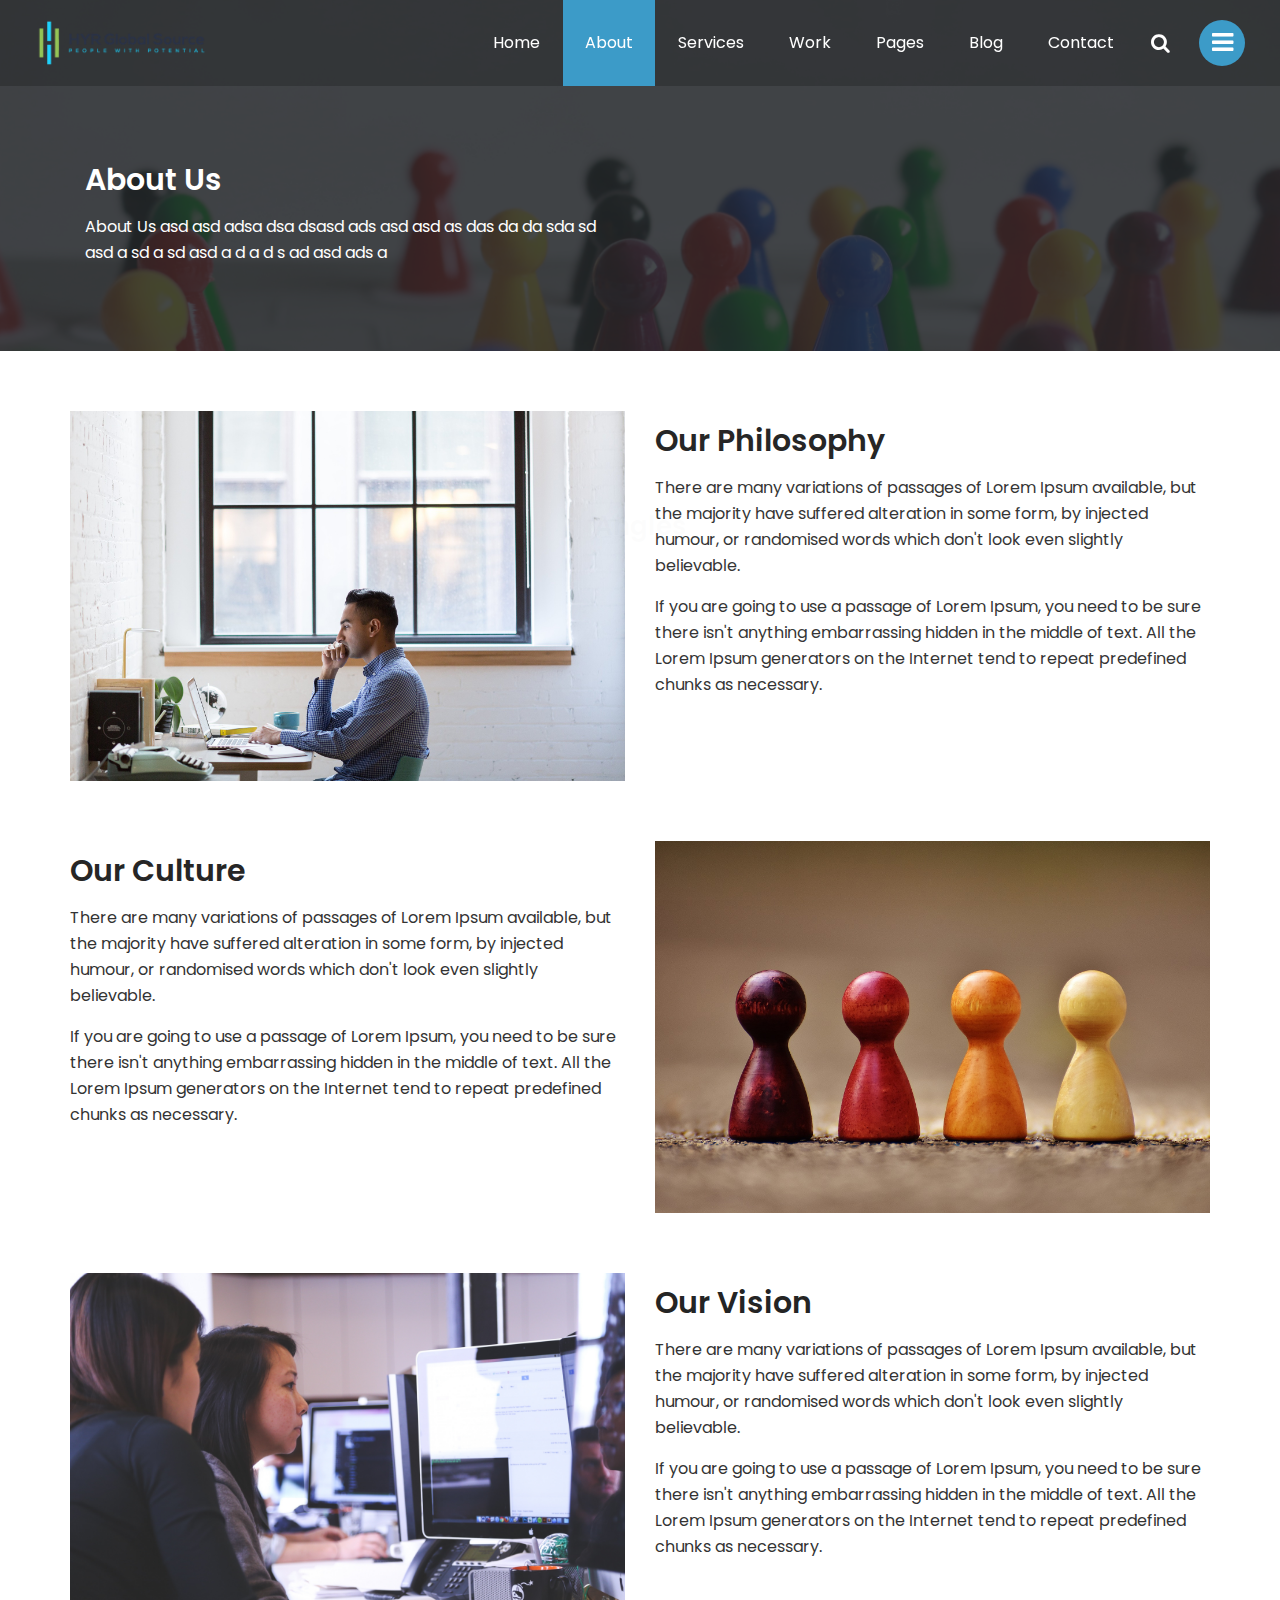
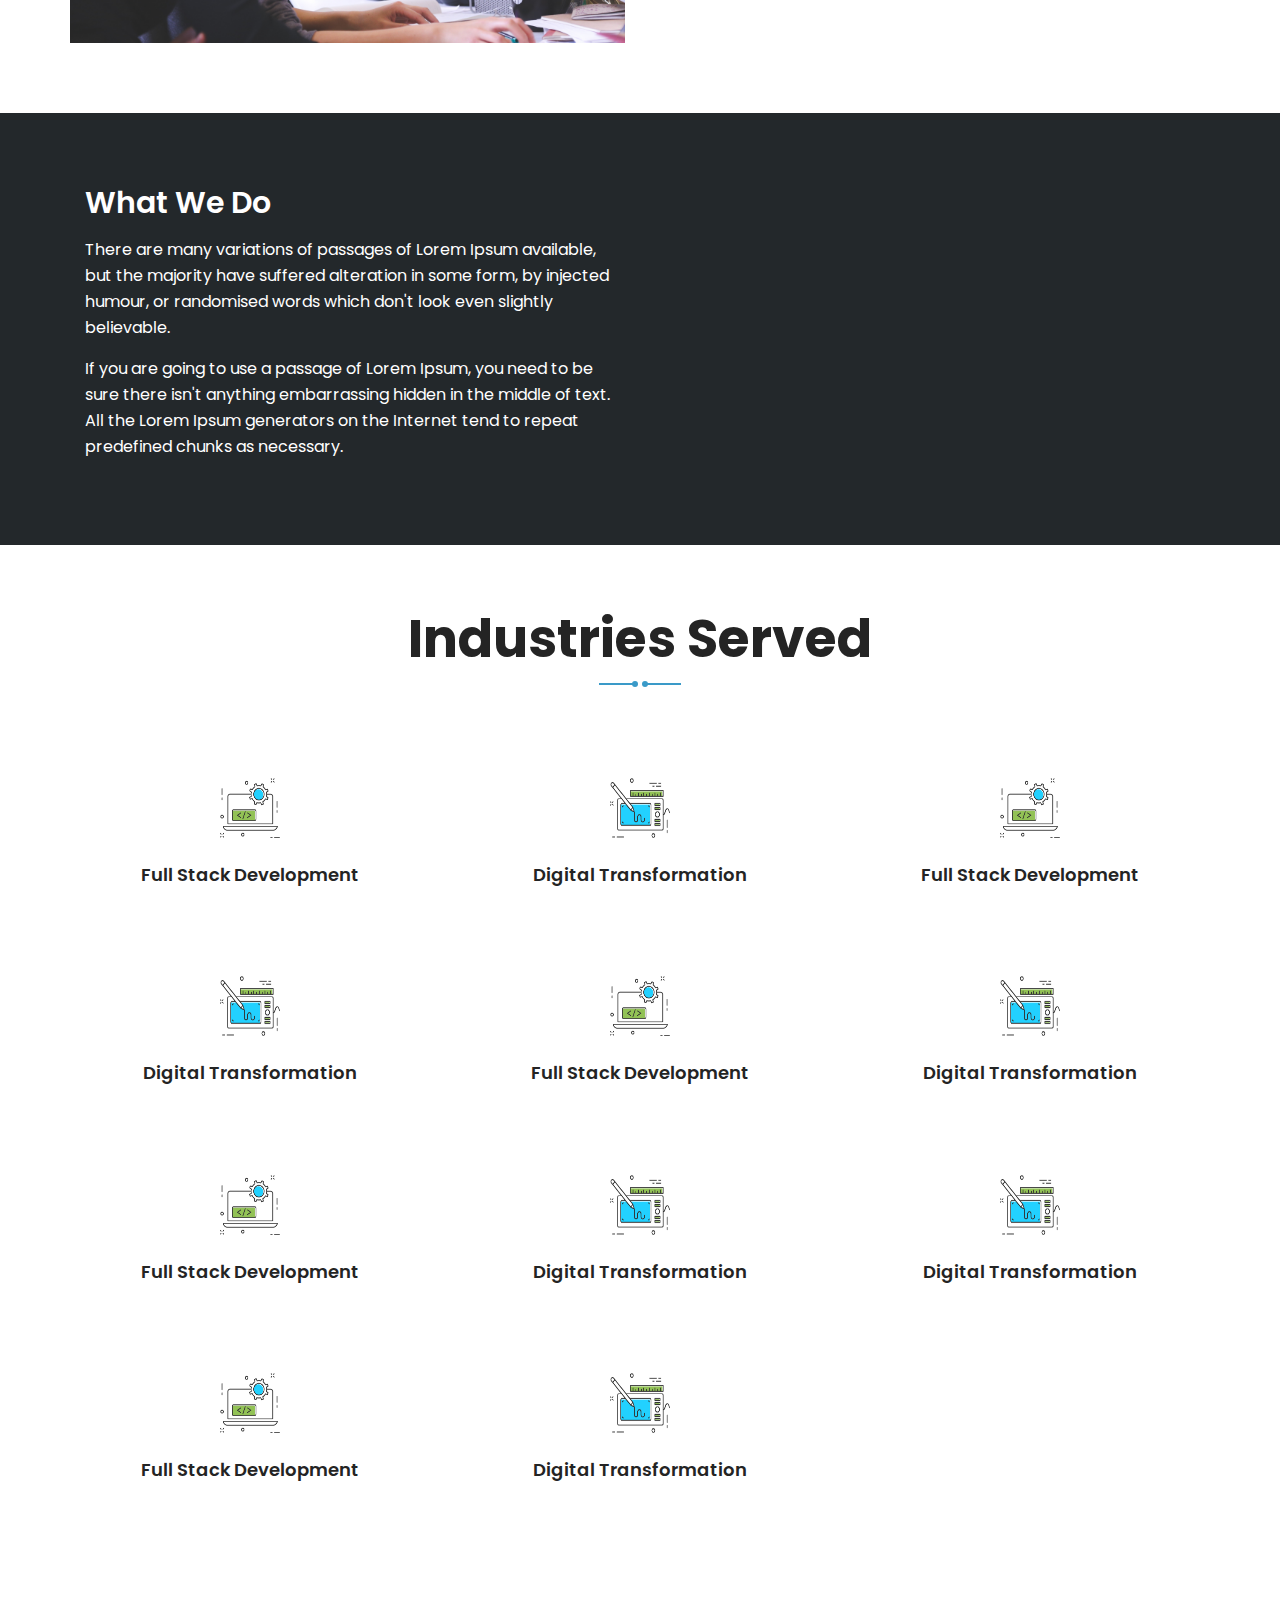
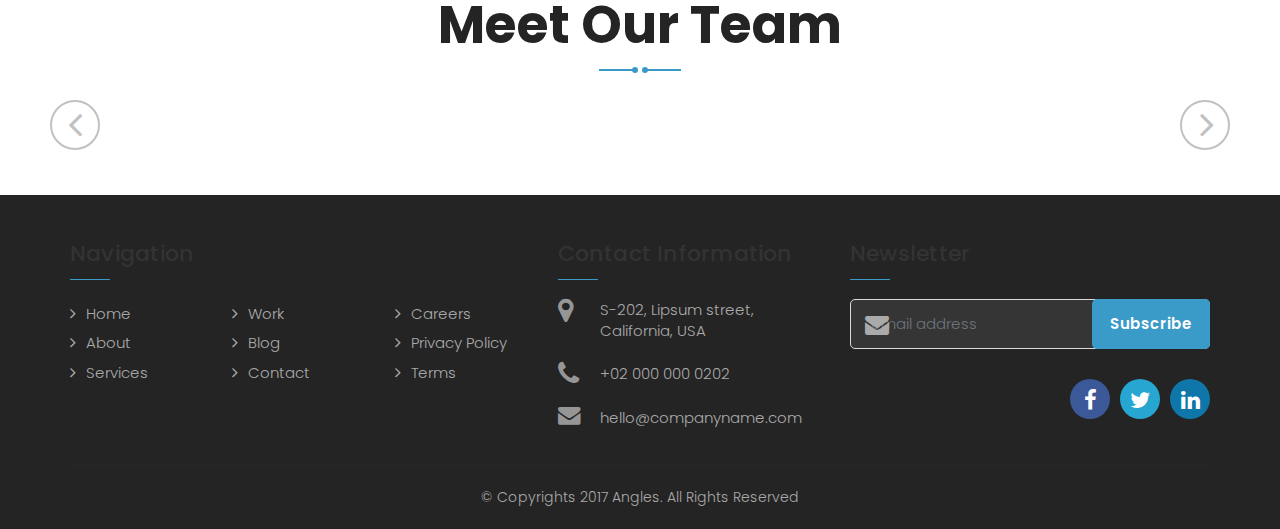
==== angles-placeholders/about.html @ 39d2c74e "Initial Commit" ====
<!DOCTYPE html>
<html lang="en">
<head>
	<title>Angles - Multipurpose One &amp; Multi Page HTML5 template - ThemeForest</title>
	<meta charset="utf-8">
    <meta http-equiv="X-UA-Compatible" content="IE=edge">
	<meta name="viewport" content="width=device-width, initial-scale=1.0">
	<meta name="description" content="">
	<meta name="author" content="">
	<link rel="shortcut icon" href="images/favicon.ico">
    <link href="https://fonts.googleapis.com/css?family=Poppins:300,400,500,600,700" rel="stylesheet">
    <!-- Google Fonts -->
    <link rel="stylesheet" type="text/css" href="css/bootstrap.css">
    <!-- Bootstrap CSS -->
    <link rel="stylesheet" type="text/css" href="css/font-awesome.css">
    <!-- Font Awesome CSS -->
    <link rel="stylesheet" type="text/css" href="css/animate.css">
    <!-- animate CSS -->
    <link rel="stylesheet" type="text/css" href="css/owl.carousel.css">
    <!--- owl carousel Slider Css-->
    <link rel="stylesheet" type="text/css" href="css/magnific-popup.css">
    <!-- Lightbox CSS-->
	<link rel="stylesheet" href="css/style.css">
    <!-- Style CSS -->
	<link rel="stylesheet" href="css/responsive.css">
    <!-- Responsive  CSS -->
	<!-- HTML5 shim and Respond.js for IE8 support of HTML5 elements and media queries -->
    <!-- WARNING: Respond.js doesn't work if you view the page via file:// -->
    <!--[if lt IE 9]>
    <script src="https://oss.maxcdn.com/html5shiv/3.7.3/html5shiv.min.js"></script>
    <script src="https://oss.maxcdn.com/respond/1.4.2/respond.min.js"></script>
    <![endif]-->
</head>
<body>
<div id="wrapper">
    <!--PRELOADER START-->
    <div class="preloader">
    	<div class="preloader-bounce">
            <div class="pl-child pl-double-bounce1"></div>
            <div class="pl-child pl-double-bounce2"></div>
        </div>
        <h3>Angles</h3>
    </div><!--/.preloader-->
	<!--PRELOADER END-->
	
	<!--HEADER START-->
	<header id="header">
    	<div class="container-fluid">
        	<div class="navbar">
				<div class="logo">
					<span><a href="index.html" id="logo"><img src="images/logoHYR.png" alt="Angles"></a></span>
				</div><!--/.logo-->
				<div class="navigation-row">
					<nav id="navigation">
						<button type="button" class="navbar-toggle" data-toggle="collapse" data-target=".navbar-collapse">
							<i class="fa fa-bars"></i>
						</button>
						<div class="nav-box navbar-collapse collapse">
							<ul class="navigation-menu nav navbar-nav navbar-right navbars">
								<li><a href="index.html">Home</a></li>
								<li class="active"><a href="about.html">About</a></li>
								<li><a href="services.html">Services</a></li>
								<li><a href="work.html">Work</a>
									<ul>
										<li><a href="work-masonry-2column.html">Portfolio 2 column <span class="label label-primary">NEW</span></a></li>
										<li><a href="work-masonry-3column.html">Portfolio 3 column <span class="label label-primary">NEW</span></a></li>
										<li><a href="work-masonry-fullwidth.html">Portfolio fullwidth <span class="label label-primary">NEW</span></a></li>
										<li><a href="project-details.html">Project Single <span class="label label-primary">NEW</span></a></li>
									</ul>
								</li>
								<li><a href="#">Pages</a>
									<ul>
										<li><a href="team.html">Team</a></li>
										<li><a href="elements.html">Elements</a></li>
										<li><a href="login.html">Login &amp; Register</a></li>
										<li><a href="404.html">404 Page 01</a></li>
										<li><a href="404-v2.html">404 Page 02 <span class="label label-primary">NEW</span></a></li>
										<li><a href="coming-soon.html">Coming Soon <span class="label label-primary">NEW</span></a></li>
										<li><a href="maintenance.html">Maintenance <span class="label label-primary">NEW</span></a></li>
									</ul>
								</li>
								<li><a href="#">Blog</a>
									<ul>
										<li><a href="blog.html">Blog single</a></li>
										<li><a href="blog-with-right-sidebar.html">Blog With Right Sidebar</a></li>
										<li><a href="blog-with-left-sidebar.html">Blog With Left Sidebar</a></li>
										<li><a href="blog-detail.html">Blog Detail</a></li>
									</ul>
								</li>
								<li><a href="#">Contact</a>
									<ul>
										<li><a href="contact-01.html">Contact 01</a></li>
										<li><a href="contact-02.html">Contact 02</a></li>
									</ul>
								</li>
							</ul><!--/.navigation-menu-->
						</div><!--/.nav-box-->
					</nav><!--/#navigation-->
					<div class="search-area">
							<a href="#" class="search-trigger"><i class="fa fa-search" aria-hidden="true"></i></a>
							<div class="search-wrapper">
								<form action="#">
									<div class="search-box">
										<input type="search" placeholder="Search Here...">
										<button type="submit" class="submit-btn"><i class="fa fa-search" aria-hidden="true"></i></button>
									</div><!--/.search-box-->
								</form>
								<a href="#" class="close-search"><i class="fa fa-times-circle" aria-hidden="true"></i></a>
							</div><!--/.search-wrapper-->
						</div><!--/.search-area-->
					<div id="sidenav" class="hidden-xs">
						<a href="#" class="side-menu-trigger"><i class="fa fa-bars" aria-hidden="true"></i></a>
						<div class="sidenav-wrapper">
							<a href="#" class="close-menu"></a>
							<ul class="nav">
								<li><a href="index.html">Home</a></li>
								<li class="active"><a href="about.html">About</a></li>
								<li><a href="services.html">Services</a></li>
								<li><a href="work.html">Work</a>
									<ul>
										<li><a href="work-masonry-2column.html">Portfolio 2 column <span class="label label-primary">NEW</span></a></li>
										<li><a href="work-masonry-3column.html">Portfolio 3 column <span class="label label-primary">NEW</span></a></li>
										<li><a href="work-masonry-fullwidth.html">Portfolio fullwidth <span class="label label-primary">NEW</span></a></li>
										<li><a href="project-details.html">Project Single <span class="label label-primary">NEW</span></a></li>
									</ul>
								</li>
								<li><a href="#">Pages</a>
									<ul>
										<li><a href="team.html">Team</a></li>
										<li><a href="elements.html">Elements</a></li>
										<li><a href="login.html">Login &amp; Register</a></li>
										<li><a href="404.html">404 Page 01</a></li>
										<li><a href="404-v2.html">404 Page 02 <span class="label label-primary">NEW</span></a></li>
										<li><a href="coming-soon.html">Coming Soon <span class="label label-primary">NEW</span></a></li>
										<li><a href="maintenance.html">Maintenance <span class="label label-primary">NEW</span></a></li>
									</ul>
								</li>
								<li><a href="#">Blog</a>
									<ul>
										<li><a href="blog.html">Blog single</a></li>
										<li><a href="blog-with-right-sidebar.html">Blog With Right Sidebar</a></li>
										<li><a href="blog-with-left-sidebar.html">Blog With Left Sidebar</a></li>
										<li><a href="blog-detail.html">Blog Detail</a></li>
									</ul>
								</li>
								<li><a href="#">Contact</a>
									<ul>
										<li><a href="contact-01.html">Contact 01</a></li>
										<li><a href="contact-02.html">Contact 02</a></li>
									</ul>
								</li>
							</ul>
							<ul class="social-links">
								<li class="fb"><a href="#" target="_blank" title="Facebook"><i class="fa fa-facebook"></i></a></li>
								<li class="tw"><a href="#" target="_blank" title="Twitter"><i class="fa fa-twitter"></i></a></li>
								<li class="yt"><a href="#" target="_blank" title="Youtube"><i class="fa fa-youtube"></i></a></li>
								<li class="in"><a href="#" target="_blank" title="Linkedin"><i class="fa fa-linkedin"></i></a></li>
							</ul>
						</div><!--/.sidenav-wrapper-->
					</div><!--/#sidenav-->
				</div><!--/.navigation-row-->
			</div><!--/.navbar-->
        </div><!--/.container-fluid-->
	</header><!--/#header-->
	<!--HEADER END-->
	
    <!--BANNER SECTION START-->
    <section class="banner-section inner-banner bg-dark">
    	<div class="slide-img" style="background-image:url(images/About.jpg)"></div>
        <div class="inner-content">
        	<div class="container">
				<div class="column col-md-6" style="text-align:left">
					<h3>About <span>Us</span></h3>
					<p>About Us asd  asd adsa dsa dsasd ads asd asd as das da da sda sd asd a sd a sd asd a d a d s ad asd ads a</p>
				<div>
            	</ul><!--/.breadcrumb-->
           </div><!--/.container-->
        </div><!--/.inner-content-->
    </section><!--/.banner-section-->
	<!--BANNER SECTION END-->
	
    <section id="main">
    	<div class="about-inforow section">
        	<div class="container">
                <div class="row" style="padding-bottom:60px">
                	<div class="column col-md-6">
                    	<figure>
                        	<img src="images/About4.jpg" alt="">
                        </figure><!--/.img-slider-->
                    </div><!--/.col-->
                    <div class="column col-md-6 pt-10">
						<h3>Our Philosophy</h3>
						<p>There are many variations of passages of Lorem Ipsum available, but the majority have suffered alteration in some form, by injected humour, or randomised words which don't look even slightly believable.</p>
						<p>If you are going to use a passage of Lorem Ipsum, you need to be sure there isn't anything embarrassing hidden in the middle of text. All the Lorem Ipsum generators on the Internet tend to repeat predefined chunks as necessary.</p>
					  </div><!--/.col-->
                </div><!--/.row-->
                <div class="row" style="padding-bottom:60px">
                    <div class="column col-md-6 pt-10">
                        <h3>Our Culture</h3>
                        <p>There are many variations of passages of Lorem Ipsum available, but the majority have suffered alteration in some form, by injected humour, or randomised words which don't look even slightly believable.</p>
                        <p>If you are going to use a passage of Lorem Ipsum, you need to be sure there isn't anything embarrassing hidden in the middle of text. All the Lorem Ipsum generators on the Internet tend to repeat predefined chunks as necessary.</p>
                  </div><!--/.col-->
                    <div class="column col-md-6">
						<figure>
							<img src="images/about3.jpg" alt="">
						</figure><!--/.img-slider-->
                    </div><!--/.col-->
				</div><!--/.row-->
				<div class="row">
					<div class="column col-md-6">
						<figure>
							<img src="images/about2.jpg" alt="">
						</figure><!--/.img-slider-->
					</div><!--/.col-->
					<div class="column col-md-6 pt-10">
						<h3>Our Vision</h3>
						<p>There are many variations of passages of Lorem Ipsum available, but the majority have suffered alteration in some form, by injected humour, or randomised words which don't look even slightly believable.</p>
						<p>If you are going to use a passage of Lorem Ipsum, you need to be sure there isn't anything embarrassing hidden in the middle of text. All the Lorem Ipsum generators on the Internet tend to repeat predefined chunks as necessary.</p>
						</div><!--/.col-->
				</div><!--/.row-->
           	</div><!--/.container-->
        </div><!--/.about-inforow-->
        <!--COUNTERS START-->
		<!--COUNTERS END-->

		<!--BANNER SECTION START-->
		<section class="banner-section inner-banner bg-dark">
			<div id="counters-section" class="slide-img" style="background-image:url(images/Aboutus2.jpg)"></div>
			<div class="inner-content" style="padding-top: 70px">
				<div class="container">
					<div class="column col-md-6" style="text-align:left">
						<h3>What We Do</h3>
						<p>There are many variations of passages of Lorem Ipsum available, but the majority have suffered alteration in some form, by injected humour, or randomised words which don't look even slightly believable.</p>
						<p>If you are going to use a passage of Lorem Ipsum, you need to be sure there isn't anything embarrassing hidden in the middle of text. All the Lorem Ipsum generators on the Internet tend to repeat predefined chunks as necessary.</p>
					<div>
					</ul><!--/.breadcrumb-->
				</div><!--/.container-->
			</div><!--/.inner-content-->
		</section><!--/.banner-section-->
		<!--BANNER SECTION END-->

		<!-- Industries Served Start -->
		<div id="team-section" class="industries-served-section">
			<div class="container text-center">
				<div class="row">
					<div class="column col-lg-8 offset-lg-2 title-col">
						<h2 class="section-title">Industries Served<span></span></h2>
					</div><!--/.col-->
				</div><!--/.row-->
				<div class="row">
					<div class="column col-md-6 col-lg-4">
						<div class="industries-served-col">
							<img src="images/FullStackDevelopment@2x.png" alt="Full Stack Development" height="60" width="60" style="margin-bottom:25px;">
							<h6>Full Stack Development</h6>
						</div><!--/.service-col-->
					</div><!--/.col-->
					<div class="column col-md-6 col-lg-4">
						<div class="industries-served-col" style="border: 0px">
							<img src="images/DigitalTransformation@2x.png" alt="Full Stack Development" height="60" width="60" style="margin-bottom:25px;">
							<h6>Digital Transformation</h6>
						</div><!--/.service-col-->
					</div><!--/.col-->
					<div class="column col-md-6 col-lg-4">
						<div class="industries-served-col" style="border: 0px">
							<img src="images/FullStackDevelopment@2x.png" alt="Full Stack Development" height="60" width="60" style="margin-bottom:25px;">
							<h6>Full Stack Development</h6>
						</div><!--/.service-col-->
					</div><!--/.col-->
					<div class="column col-md-6 col-lg-4">
						<div class="industries-served-col" style="border: 0px">
							<img src="images/DigitalTransformation@2x.png" alt="Full Stack Development" height="60" width="60" style="margin-bottom:25px;">
							<h6>Digital Transformation</h6>
						</div><!--/.service-col-->
					</div><!--/.col-->
					<div class="column col-md-6 col-lg-4">
						<div class="industries-served-col" style="border: 0px">
							<img src="images/FullStackDevelopment@2x.png" alt="Full Stack Development" height="60" width="60" style="margin-bottom:25px;">
							<h6>Full Stack Development</h6>
						</div><!--/.service-col-->
					</div><!--/.col-->
					<div class="column col-md-6 col-lg-4">
						<div class="industries-served-col" style="border: 0px">
							<img src="images/DigitalTransformation@2x.png" alt="Full Stack Development" height="60" width="60" style="margin-bottom:25px;">
							<h6>Digital Transformation</h6>
						</div><!--/.service-col-->
					</div><!--/.col-->
					<div class="column col-md-6 col-lg-4">
						<div class="industries-served-col" style="border: 0px">
							<img src="images/FullStackDevelopment@2x.png" alt="Full Stack Development" height="60" width="60" style="margin-bottom:25px;">
							<h6>Full Stack Development</h6>
						</div><!--/.service-col-->
					</div><!--/.col-->
					<div class="column col-md-6 col-lg-4">
						<div class="industries-served-col" style="border: 0px">
							<img src="images/DigitalTransformation@2x.png" alt="Full Stack Development" height="60" width="60" style="margin-bottom:25px;">
							<h6>Digital Transformation</h6>
						</div><!--/.service-col-->
					</div><!--/.col-->
					<div class="column col-md-6 col-lg-4">	
						<div class="industries-served-col" style="border: 0px">
							<img src="images/DigitalTransformation@2x.png" alt="Full Stack Development" height="60" width="60" style="margin-bottom:25px;">
							<h6>Digital Transformation</h6>
						</div><!--/.service-col-->
					</div><!--/.col-->
					<div class="column col-md-6 col-lg-4">
						<div class="industries-served-col" style="border: 0px">
							<img src="images/FullStackDevelopment@2x.png" alt="Full Stack Development" height="60" width="60" style="margin-bottom:25px;">
							<h6>Full Stack Development</h6>
						</div><!--/.service-col-->
					</div><!--/.col-->
					<div class="column col-md-6 col-lg-4">
						<div class="industries-served-col" style="border: 0px">
							<img src="images/DigitalTransformation@2x.png" alt="Full Stack Development" height="60" width="60" style="margin-bottom:25px;">
							<h6>Digital Transformation</h6>
						</div><!--/.service-col-->
					</div><!--/.col-->
				</div><!--/.row-->
			</div>
		</div>
		<!-- Industries Served End -->
		
        <!--MEET OUR TEAM START-->
        <div id="team-section" class="section">
        	<div class="container text-center">
            	<div class="row">
            		<div class="column col-lg-8 offset-lg-2 title-col">
              			<h2 class="section-title">Meet Our Team<span></span></h2>
					</div><!--/.col-->
				</div><!--/.row-->
                <div class="team-row text-white">
                	<div class="team-slider has-nav owl-carousel">
                    	<div class="item">
                        	<div class="team-box">
                            	<figure><img src="http://via.placeholder.com/370x450" alt=""></figure>
                                <div class="team-overlay">
                                	<div class="team-details">
                                    	<div class="team-header">
											<h4>Betty Rawlings</h4>
                                        	<span class="designation">Creative Head</span><!--/.designation-->
										</div><!--/.team-header-->
                                        <p>Sed ut perspiciatis unde omnis iste natus error sit voluptatem accusantium doloremque laudantium, totam rem aperiam.</p>
                                        <ul class="team-social-links">
                                            <li><a href="#" target="_blank" title="Facebook"><i class="fa fa-facebook"></i></a></li>
                                            <li><a href="#" target="_blank" title="Twitter"><i class="fa fa-twitter"></i></a></li>
                                            <li><a href="#" target="_blank" title="Youtube"><i class="fa fa-youtube"></i></a></li>
                                            <li><a href="#" target="_blank" title="Linkedin"><i class="fa fa-linkedin"></i></a></li>
                                        </ul><!--/.social-links-->
                                    </div><!--/.team-details-->
                                </div><!--/.team-overlay-->
                            </div><!--/.team-box-->
                        </div><!--/.item-->
                        <div class="item">
                        	<div class="team-box">
                            	<figure><img src="http://via.placeholder.com/370x450" alt=""></figure>
                                <div class="team-overlay">
                                	<div class="team-details">
										<div class="team-header">
                                    		<h4>Andy Finch</h4>
                                        	<span class="designation">Creative Head</span><!--/.designation-->
										</div><!--/.team-header-->
                                        <div class="overlay-content">
											<p>Sed ut perspiciatis unde omnis iste natus error sit voluptatem accusantium doloremque laudantium, totam rem aperiam.</p>
                                        	<ul class="team-social-links">
                                            <li><a href="#" target="_blank" title="Facebook"><i class="fa fa-facebook"></i></a></li>
                                            <li><a href="#" target="_blank" title="Twitter"><i class="fa fa-twitter"></i></a></li>
                                            <li><a href="#" target="_blank" title="Youtube"><i class="fa fa-youtube"></i></a></li>
                                            <li><a href="#" target="_blank" title="Linkedin"><i class="fa fa-linkedin"></i></a></li>
                                        </ul><!--/.social-links-->
										</div><!--/.overlay-content-->
                                    </div><!--/.team-details-->
                                </div><!--/.team-overlay-->
                            </div><!--/.team-box-->
                        </div><!--/.item-->
                        <div class="item">
                        	<div class="team-box">
                            	<figure><img src="http://via.placeholder.com/370x450" alt=""></figure>
                                <div class="team-overlay">
                                	<div class="team-details">
										<div class="team-header">
											<h4>Glenn Mexwell</h4>
											<span class="designation">Creative Head</span><!--/.designation-->
										</div><!--/.team-header-->
                                       <div class="overlay-content">
									   		<p>Sed ut perspiciatis unde omnis iste natus error sit voluptatem accusantium doloremque laudantium, totam rem aperiam.</p>
                                        	<ul class="team-social-links">
                                            <li><a href="#" target="_blank" title="Facebook"><i class="fa fa-facebook"></i></a></li>
                                            <li><a href="#" target="_blank" title="Twitter"><i class="fa fa-twitter"></i></a></li>
                                            <li><a href="#" target="_blank" title="Youtube"><i class="fa fa-youtube"></i></a></li>
                                            <li><a href="#" target="_blank" title="Linkedin"><i class="fa fa-linkedin"></i></a></li>
                                        </ul><!--/.social-links-->
										</div><!--/.overlay-content-->
                                    </div><!--/.team-details-->
                                </div><!--/.team-overlay-->
                            </div><!--/.team-box-->
                        </div><!--/.item-->
						<div class="item">
                        	<div class="team-box">
                            	<figure><img src="http://via.placeholder.com/370x450" alt=""></figure>
                                <div class="team-overlay">
                                	<div class="team-details">
                                    	<div class="team-header">
											<h4>Betty Rawlings</h4>
                                        	<span class="designation">Creative Head</span><!--/.designation-->
										</div><!--/.team-header-->
                                        <p>Sed ut perspiciatis unde omnis iste natus error sit voluptatem accusantium doloremque laudantium, totam rem aperiam.</p>
                                        <ul class="team-social-links">
                                            <li><a href="#" target="_blank" title="Facebook"><i class="fa fa-facebook"></i></a></li>
                                            <li><a href="#" target="_blank" title="Twitter"><i class="fa fa-twitter"></i></a></li>
                                            <li><a href="#" target="_blank" title="Youtube"><i class="fa fa-youtube"></i></a></li>
                                            <li><a href="#" target="_blank" title="Linkedin"><i class="fa fa-linkedin"></i></a></li>
                                        </ul><!--/.social-links-->
                                    </div><!--/.team-details-->
                                </div><!--/.team-overlay-->
                            </div><!--/.team-box-->
                        </div><!--/.item-->
						<div class="item">
                        	<div class="team-box">
                            	<figure><img src="http://via.placeholder.com/370x450" alt=""></figure>
                                <div class="team-overlay">
                                	<div class="team-details">
										<div class="team-header">
                                    		<h4>Andy Finch</h4>
                                        	<span class="designation">Creative Head</span><!--/.designation-->
										</div><!--/.team-header-->
                                        <div class="overlay-content">
											<p>Sed ut perspiciatis unde omnis iste natus error sit voluptatem accusantium doloremque laudantium, totam rem aperiam.</p>
                                        	<ul class="team-social-links">
                                            <li><a href="#" target="_blank" title="Facebook"><i class="fa fa-facebook"></i></a></li>
                                            <li><a href="#" target="_blank" title="Twitter"><i class="fa fa-twitter"></i></a></li>
                                            <li><a href="#" target="_blank" title="Youtube"><i class="fa fa-youtube"></i></a></li>
                                            <li><a href="#" target="_blank" title="Linkedin"><i class="fa fa-linkedin"></i></a></li>
                                        </ul><!--/.social-links-->
										</div><!--/.overlay-content-->
                                    </div><!--/.team-details-->
                                </div><!--/.team-overlay-->
                            </div><!--/.team-box-->
                        </div><!--/.item-->
                        <div class="item">
                        	<div class="team-box">
                            	<figure><img src="http://via.placeholder.com/370x450" alt=""></figure>
                                <div class="team-overlay">
                                	<div class="team-details">
                                    	<div class="team-header">
											<h4>Betty Rawlings</h4>
                                        	<span class="designation">Creative Head</span><!--/.designation-->
										</div><!--/.team-header-->
                                        <p>Sed ut perspiciatis unde omnis iste natus error sit voluptatem accusantium doloremque laudantium, totam rem aperiam.</p>
                                        <ul class="team-social-links">
                                            <li><a href="#" target="_blank" title="Facebook"><i class="fa fa-facebook"></i></a></li>
                                            <li><a href="#" target="_blank" title="Twitter"><i class="fa fa-twitter"></i></a></li>
                                            <li><a href="#" target="_blank" title="Youtube"><i class="fa fa-youtube"></i></a></li>
                                            <li><a href="#" target="_blank" title="Linkedin"><i class="fa fa-linkedin"></i></a></li>
                                        </ul><!--/.social-links-->
                                    </div><!--/.team-details-->
                                </div><!--/.team-overlay-->
                            </div><!--/.team-box-->
                        </div><!--/.item-->
                    </div><!--/.team-slider-->
                </div><!--/.team-row-->
            </div><!--/.container-->
        </div><!--/#team-section-->
		<!--MEET OUR TEAM END-->
		
    </section><!--/#main -->
	
    <!--FOOTER START-->
    <footer id="footer">
    	<div class="container">
        	<div class="row footer-cols">
            	<div class="column col-md-6 col-lg-5">
                	<div class="widget">
                    	<h4 class="hr-primary">Navigation</h4>
                        <div class="row">
                        	<div class="column col-md-4 col-lg-4">
                            	<ul class="nav-list">
                                	<li><a href="#">Home</a></li>
                                    <li><a href="about.html">About</a></li>
                                    <li><a href="services.html">Services</a></li>
                                </ul><!--/.nav-list-->
                            </div><!--/.col-->
                            <div class="column col-md-4 col-lg-4">
                            	<ul class="nav-list">
									<li><a href="#">Work</a></li>
									<li><a href="blog.html">Blog</a></li>
									<li><a href="contact.html">Contact</a></li>
                                </ul><!--/.nav-list-->
							</div><!--/.col-->
							<div class="column col-md-4 col-lg-4">
								<ul class="nav-list">
									<li><a href="careers.html">Careers</a></li>
									<li><a href="#">Privacy Policy</a></li>
									<li><a href="#">Terms</a></li>
								</ul><!--/.nav-list-->
							</div><!--/.col-->
                        </div><!--/.row-->
                    </div><!--/.widget-->
                </div><!--/.col-->
                <div class="column col-md-6 col-lg-3">
                	<div class="widget">
                    	<h4 class="hr-primary">Contact Information</h4>
                        <div class="address-col getintouch">
                        	<i class="fa fa-map-marker" aria-hidden="true"></i>
                        	<address>S-202, Lipsum street, <br>California, USA</address>
                        </div><!--/.getintouch-->
                        <div class="phone-col getintouch">
                        	<i class="fa fa-phone" aria-hidden="true"></i>
                        	<span>+02 000 000 0202</span>
                        </div><!--/.getintouch-->
                        <div class="email-col getintouch">
                        	<i class="fa fa-envelope" aria-hidden="true"></i>
                        	<span><a href="#">hello@companyname.com</a></span>
                        </div><!--/.getintouch-->
                    </div><!--/.widget-->
                </div><!--/.col-->
                <div class="column col-md-6 col-lg-4">
                	<div class="widget">
                    	<h4 class="hr-primary">Newsletter</h4>
                        <div class="footer-newsletter">
                        	<i class="fa fa-envelope" aria-hidden="true"></i>
                        	<form action="#">
                            	<div class="newsletter-subscribe">
                                    <input class="form-control" required placeholder="email address" type="email">
                                    <button type="submit" class="btn" id="btn-subscribe">Subscribe</button>
                                </div><!--/.newsletter-subscribe-->
                            </form>
                        </div><!--/.footer-newsletter-->
                        <div class="social-block" style="float: right">
                       		<ul class="social-links">
                                <li class="fb"><a href="#" target="_blank" title="Facebook"><i class="fa fa-facebook"></i></a></li>
                                <li class="tw"><a href="#" target="_blank" title="Twitter"><i class="fa fa-twitter"></i></a></li>
                                <li class="in"><a href="#" target="_blank" title="Linkedin"><i class="fa fa-linkedin"></i></a></li>
                            </ul><!--/.social-links-->
                       	</div><!--/.social-block-->
                    </div><!--/.widget-->
                </div><!--/.col-->
            </div><!--/.row-->
            <div class="copyright">
            	&copy; Copyrights 2017 Angles. All Rights Reserved
            </div><!--/.copyright-->
        </div><!--/.container-->
    </footer><!--#/footer-->
	<!--FOOTER END-->
    <a class="back-top" href="#"><i class="fa fa-angle-up" aria-hidden="true"></i></a>
</div><!--/#wrapper-->
<script src="js/jquery.js"></script>
<!-- Latest jQuery Library File -->
<script src="js/bootstrap.min.js"></script>
<!-- Latest Bootstrap -->
<script src="js/modernizr.min.js"></script>
<!-- modernizer JS -->
<script src="js/owl.carousel.min.js"></script>
<!-- owl-carousel min js  -->
<script src="js/waypoints.min.js"></script>
<!-- waypoints min js  -->
<script src="js/jquery.counterup.min.js"></script>
<!-- counterup min js  -->
<script src="js/jquery.magnific-popup.min.js"></script>
<!-- Lightbox min js  -->
<script type="text/javascript" src="https://maps.googleapis.com/maps/api/js?key=AIzaSyBBa3aT1jUwGTdBor4Pw2mC-9MFockcYx4"></script>
<script src="js/load-maps.js"></script>
<script src="js/form.js"></script>
<script src="js/general-scripts.js"></script>
<!-- Main Script -->
</body>
</html>
---- angles-placeholders/css/style.css ----
/*
Author       : LitmusThemes
Template Name: Angles - Multipurpose One & Multi Page HTML5 template - ThemeForest
Version      : 1.1
*/

/*=============================================================
CSS SITEMAP >>>>

    01. GENERAL CSS
	02. PRELOADER CSS
    03. GENERAL CSS
	04. COMMON PAGES CSS
	05. MAIN NAVIGATION CSS
	06. HOMEPAGE MAIN SLIDER CSS
	07. WHO WE ARE SECTION CSS
	08. WHY CHOOSE US SECTION CSS
	09. WHAT WE DO SECTION CSS
	10. COUNTER SECTION CSS
	11. LATEST PROJECTS SECTION CSS
	12. TEAM SECTION CSS
	13. TESTIMONIALS SECTION CSS
	14. BLOG SECTION CSS
	15. OUR PARTNERS SECTION CSS
	16. CONTACT SECTION CSS
	17. FOOTER SECTION CSS
	18. TEAM PAGE CSS
	19. WORK PAGE CSS
	20. CONTACT PAGE CSS
	21. BLOG PAGE CSS
	22. BLOG DETAIL PAGE CSS
	23. ABOUT PAGE CSS
	24. PRICING CSS
	25. 404 PAGE
	26. LOGIN AND REGISTER PAGE
	27. ELEMENTS
	
	==========================
	Version      : 1.1 ( new pages )
	==========================
	28. PORTFOLIO PAGES
	29. COMING SOON
	30. MAINTENANCE

==================================================*/


/*==============================================
01. GENERAL CSS
================================================*/

html, 
body {
	-webkit-font-smoothing: antialiased;
	-moz-font-smoothing: antialiased;
	-ms-font-smoothing: antialiased;
	font-smoothing: antialiased;
	-webkit-text-size-adjust: 100%;
}
body {
	font: 16px/1.625 'Poppins', Arial, Helvetica, sans-serif;
	/* color: #737373; */
	color: #333333;
	font-weight: 400;
}
img {
	vertical-align: top;
	border: 0;
	max-width: 100%;
}
a, 
input[type="button"], 
input[type="submit"], 
button, 
table th, 
table td {
	-moz-transition: background-color 550ms cubic-bezier(0.450, 1.000, 0.320, 1.000), color 550ms cubic-bezier(0.450, 1.000, 0.320, 1.000);
	-webkit-transition: background-color 550ms cubic-bezier(0.450, 1.000, 0.320, 1.000), color 550ms cubic-bezier(0.450, 1.000, 0.320, 1.000);
	-o-transition: background-color 0.2s ease-in, color 0.2s ease-in;
	-ms-transition: background-color 550ms cubic-bezier(0.450, 1.000, 0.320, 1.000), color 550ms cubic-bezier(0.450, 1.000, 0.320, 1.000);
	transition: background-color 550ms cubic-bezier(0.450, 1.000, 0.320, 1.000), color 550ms cubic-bezier(0.450, 1.000, 0.320, 1.000);
}
.alltrans, 
.btn, 
.btn:before, 
.owl-dot, 
.owl-dot span, 
.navtrigger, 
.slider-content h1, 
.slider-content h2, 
.slider-content p, 
.slider-content .cta-row, 
.main-slider .owl-nav > div, 
.feature-col, 
.service-col:after, 
.feature-col:after, 
#header, .owl-nav > div, 
.owl-nav > div:after, 
.partners-slider img, 
.team-overlay, 
.team-overlay p, 
.team-social-links, 
.team-social-links a, 
.work-overlay, 
.blog-category:after, 
#logo img, .logo, 
#header, 
.side-menu-trigger, 
.side-menu-trigger:after, 
.navigation-menu > li > ul, 
.sidenav-wrapper, 
.navigation-menu > li > a, 
.navigation-menu > li, 
.contact-col i:after, 
.search-trigger, 
.pricing-box, 
.team-header, 
.search-wrapper,
.feature-col p,
.service-col p {
	-moz-transition: all 550ms cubic-bezier(0.450, 1.000, 0.320, 1.000);
	-webkit-transition: all 550ms cubic-bezier(0.450, 1.000, 0.320, 1.000);
	-o-transition: all 550ms cubic-bezier(0.450, 1.000, 0.320, 1.000);
	-ms-transition: all 550ms cubic-bezier(0.450, 1.000, 0.320, 1.000);
	transition: all 550ms cubic-bezier(0.450, 1.000, 0.320, 1.000);
}
a {
	color: #3a9ac8;
	text-decoration: none;
}
a:hover, 
a:focus {
	color: #3a9ac8;
	outline: none;
	text-decoration: underline;
}
@media screen and (-ms-high-contrast:active), (-ms-high-contrast:none) {
a:active {
	background-color: transparent;
}
}
strong {
	font-weight: 700;
}
small, 
.small {
	font-size: 85%;
}
sub, 
sup {
	font-size: 80%
}
p {
	margin: 0 0 15px;
}
h1, 
h2, 
h3, 
h4, 
h5, 
h6 {
	line-height: 1.3;
	margin: 0 0 15px;
	font-weight: 700;
	color: #242424;
	font-family: 'Poppins', Arial, Helvetica, sans-serif;
}
h1, 
h2 {
	font-size: 52px;
}
h3 {
	font-size: 30px;
	font-weight: 600;
}
h4 {
	font-size: 26px;
	font-weight: 600;
}
h5 {
	font-size: 22px;
	margin-bottom: 10px;
	font-weight: 600;
}
h6 {
	font-size: 18px;
	margin-bottom: 10px;
	font-weight: 600;
}
figure {
	margin: 0;	
}
address {
    margin-bottom: 20px;
    font-style: normal;
    line-height: 1.42857143;
}
button:focus {
	outline: none;	
}
.page-header {
    padding-bottom: 9px;
    margin: 40px 0 20px;
    margin-top: 40px;
    margin-bottom: 20px;
    border-bottom: 1px solid #eee;
    border-bottom-color: rgb(238, 238, 238);
}


/*==============================================
02. PRELOADER CSS
================================================*/
.preloader {
	background: #fff;
	height: 100%;
	left: 0;
	position: fixed;
	right: 0;
	top: 0;
	z-index: 9999;
	text-align: center;
}
.preloader h3 {
	top: 50%;
	position: absolute;
	text-align: center;
	left: 0;
	right: 0;
	margin-top: 60px;
	color: #242424;
	font-weight: 600;
	font-size: 26px;
}
.preloader-bounce {
	width: 60px;
	height: 60px;
	margin: 0 auto;
	position: absolute;
	left: 0;
	right: 0;
	top: 50%;
	-webkit-transform: translateY(-50%);
	transform: translateY(-50%);
}

.preloader-bounce {
	position: relative
}
.pl-child {
	width: 100%;
	height: 100%;
	border-radius: 50%;
	background-color: #2b7396;
	opacity: .9;
	position: absolute;
	top: 0;
	left: 0;
	-webkit-animation: pl-doubleBounce 2s infinite ease-in-out;
	animation: pl-doubleBounce 2s infinite ease-in-out
}
.pl-double-bounce2 {
	-webkit-animation-delay: -1s;
	animation-delay: -1s
}
@-webkit-keyframes pl-doubleBounce {
0%, 
100% {
-webkit-transform: scale(0);
transform: scale(0)
}
50% {
-webkit-transform: scale(1);
transform: scale(1)
}
}
@keyframes pl-doubleBounce {
0%, 
100% {
-webkit-transform: scale(0);
transform: scale(0)
}
50% {
-webkit-transform: scale(1);
transform: scale(1)
}
}

/*==============================================
03. GENERAL CSS
================================================*/
#main {
	padding: 0;
	background: #fff;
}
@font-face {
	font-family: 'PoppinsRegular';
	src: url('../fonts/Poppins-Regular.eot');
	src: url('../fonts/Poppins-Regular.eot?#iefix') format('embedded-opentype'),  url('../fonts/Poppins-Regular.woff2') format('woff2'),  url('../fonts/Poppins-Regular.woff') format('woff'),  url('../fonts/Poppins-Regular.ttf') format('truetype'),  url('../fonts/Poppins-Regular.svg#Poppins-Regular') format('svg');
	font-weight: 400;
	font-style: 400;
}
.no-margin {
	margin: 0 !important;
}
.mt-0 {
	margin-top: 0;
}
.mb-0 {
	margin-bottom: 0;
}
.mt-10 {
	margin-top: 10px;
}
.mt-20 {
	margin-top: 20px;
}
.mt-30 {
	margin-top: 30px;
}
.mt-40 {
	margin-top: 40px;
}
.mt-50 {
	margin-top: 50px;
}
.mt-60 {
	margin-top: 60px;
}
.mb-10 {
	margin-bottom: 10px;
}
.mb-20 {
	margin-bottom: 20px;
}
.mb-30 {
	margin-bottom: 30px;
}
.mb-40 {
	margin-bottom: 40px;
}
.mb-50 {
	margin-bottom: 50px;
}
.mb-60 {
	margin-bottom: 60px;
}
.no-padding {
	padding: 0 !important;
}
.pt-0 {
	padding-top: 0;
}
.pb-0 {
	padding-bottom: 0;
}
.pt-10 {
	padding-top: 10px;
}
.pt-20 {
	padding-top: 20px;
}
.pt-30 {
	padding-top: 30px;
}
.pt-40 {
	padding-top: 40px;
}
.pt-50 {
	padding-top: 50px;
}
.pt-60 {
	padding-top: 60px;
}
.pb-10 {
	padding-bottom: 10px;
}
.pb-20 {
	padding-bottom: 20px;
}
.pb-30 {
	padding-bottom: 30px;
}
.pb-40 {
	padding-bottom: 40px;
}
.pb-50 {
	padding-bottom: 50px;
}
.pb-60 {
	padding-bottom: 60px;
}
hr {
	border-color: #e5e5e5;	
}
.hr-lg {
	margin-top: 55px;
	margin-bottom: 55px;	
}
blockquote {
	font-size: 16px;
	font-style: italic;
	border: 0;
	text-align: center;
	padding: 20px 0;
	border-top: 2px solid #e5e5e5;
	border-bottom: 2px solid #e5e5e5;
}
.blockquote-footer {
	padding-top: 35px;
	font-weight: 600;
	font-size: 16px;
}
.blockquote-footer.hr-primary:after {
	margin: 15px auto 20px;
	right: 0;
	width: 50px;
	height: 2px;
	left: 0;
	top: 0;
	bottom: auto;
}
blockquote .fa { 
	color: #3a9ac8;
	font-size: 2em;
	display: block;
	margin: 0 0 5px;
}
.back-top {
	background:	#3a9ac8;
	width: 50px;
	height: 50px;
	border-radius: 50%;
	position: fixed;
	right: 25px;
	bottom: 25px;
	font-size: 30px;
	display: none;
	z-index: 10;
}
.back-top i {
	position: absolute;
	left: 16px;
	top: 8px;	
	color: #fff;
}
.section-full {
	position: relative;
	overflow: hidden;		
}
.bg-cover {
	-webkit-background-size: cover;
	-moz-background-size: cover;
	-ms-background-size: cover;
	background-size: cover;
	height: 100%;
	background-position: 50% 0;	
}
.f-right {
	float: right;	
}
.f-left {
	float: left;	
}
.hr-primary {
	position: relative;
	padding-bottom: 8px;	
}
.hr-primary:after {
	background: #3a9ac8 none repeat scroll 0 0;
    content: "";
    display: block;
    height: 1px;
    margin: 10px 0 0;
    width: 40px;
	bottom: -1px;
	position: absolute;
}
.label {
    display: inline;
    padding: .2em .6em .3em;
    font-size: 75%;
    font-weight: bold;
    line-height: 1;
    color: #fff;
    text-align: center;
    white-space: nowrap;
    vertical-align: baseline;
    border-radius: .25em;
}


/*==============================================
04. COMMON PAGES CSS
================================================*/
.container {
	max-width: 1170px;
	width: 100%;
}
#header {
	background: rgba(0,0,0,0.2);
	position: absolute;
	left: 0;
	right: 0;
	z-index: 999;
	font-family: 'Poppins', Arial, Helvetica, sans-serif;
	padding: 0 20px;
}
.logo {
	float: left;
	height: 86px;
	display: table;
}
.logo span {
	display: table-cell;
	vertical-align: middle;
}
#logo {
	display: block;
}
#logo img {
	max-height: 48px;
}
#header.fixed .logo {
	height: 68px;
}
#header.fixed #logo img {
	max-height: 40px;
}
.animated-row {
	overflow: hidden;
}
.section {
	padding: 60px 0 70px;
	overflow: hidden;
}
.section-title {
	position: relative;
	padding-bottom: 10px;
}
.section-title + * {
	margin-top: 40px;
}
.section-title:before, 
.section-title:after {
	content: '';
	position: absolute;
	left: 50%;
	margin-left: 6px;
	width: 35px;
	height: 2px;
	background: #3a9ac8;
	top: 100%;
}
.section-title:after {
	left: auto;
	right: 50%;
	margin-right: 6px;
}
.section-title span:before, 
.section-title span:after {
	content: '';
	position: absolute;
	width: 6px;
	height: 6px;
	border-radius: 50%;
	background: #3a9ac8;
	left: 50%;
	top: 100%;
	margin-top: -2px;
	margin-left: 2px;
}
.section-title span:after {
	left: auto;
	right: 50%;
	margin-left: 0;
	margin-right: 2px;
}

/*==============================================
05. MAIN NAVIGATION CSS
================================================*/
.navbar {
	margin: 0;
	border: 0;
	border-radius: 0;
	min-height: 1px;
	position: static;
	display:block;
	padding:0;
}
.navigation-row {
	float: right;
}
.navigation-menu {
	margin: 0;
	padding: 0;
	list-style: none;
	display:block;
}
.nav > li {
    position: relative;
    display: block;
}
.nav > li > a {
    position: relative;
    display: block;
    padding: 10px 15px;
}
.nav > li > a:hover, .nav > li > a:focus {
    text-decoration: none;
}
.nav-box {
	float: right;
	padding: 0 15px 0 0;	
}
.navigation-menu:after {
	content: '';
	display: table;
	clear: both;
}
.navigation-menu > li {
	float: left;
	margin: 0 0 0 1px;
}
.navigation-menu > li > a {
	color: #fff;
	padding: 0 22px;
	display: block;
	line-height: 86px;
}
.navigation-menu > li > a:hover, 
.navigation-menu > li > a:focus, 
.navigation-menu > li.active > a {
	background: #3a9ac8;
	color: #fff;
	text-decoration: none;
}
.sidenav-wrapper .nav > li > a:hover, 
.sidenav-wrapper .nav > li > a:focus {
	background: none;
}
.sidenav-wrapper .nav > li.active > a {
	color: #3a9ac8;
}
.navigation-menu > li:hover {
	background: #3a9ac8;
}
.navigation-menu > li > ul {
	position: absolute;
	top: 115%;
	width: 250px;
	margin: 0;
	padding: 0;
	list-style: none;
	background: #fff;
	opacity: 0;
	visibility: hidden;
	-webkit-box-shadow: 0 0 10px rgba(0,0,0,0.15);
	-moz-box-shadow: 0 0 10px rgba(0,0,0,0.15);
	box-shadow: 0 0 10px rgba(0,0,0,0.15);
}
.navigation-menu > li:last-child > ul {
	right: 0;
}
.navigation-menu > li > ul li a {
	padding: 11px 20px 10px;
	display: block;
	color: #737373;
	font-size: 14px;
	font-weight: 500;
}
.navigation-menu > li > ul li a:hover, 
.navigation-menu > li > ul li a:focus {
	text-decoration: none;
	color: #3a9ac8;
}
.navigation-menu > li > ul li + li {
	border-top: 1px solid rgba(0,0,0,0.08);
}
.navigation-menu > li:hover ul {
	opacity: 1;
	visibility: visible;
	top: 100%;
}
#header.fixed {
	background: #212628;
	position: fixed;
}
#header.fixed .navigation-menu > li > a {
	line-height: 68px;
}

#navigation {
	float: left;
}
#sidenav {
	float: right;
	width: 50px;
	margin-left: 25px;
	min-height: 1px;
}
.side-menu-trigger, 
.navbar-toggle {
	font-size: 25px;
	position: absolute;
	top: 50%;
	-webkit-transform: translateY(-50%);	
	transform: translateY(-50%);
	right: 35px;
	color: #fff;
	border-radius: 50%;
	width: 46px;
	height: 46px;
	background: #3a9ac8;
	text-align: center;
	overflow: hidden;
}
.side-menu-trigger:hover, 
.close-menu:hover, 
.navbar-toggle:hover {
	background: #2b7396;
}
.side-menu-trigger i, 
.navbar-toggle i {
	position: absolute;
	left: 0;
	right: 0;
	line-height: 46px;
	top:0;
}
.side-menu-trigger:hover, 
.side-menu-trigger:focus {
	color: #fff;
}
.navbar-toggle {
	margin: 0;
	padding: 0;
	right: 15px;	
}
.sidenav-wrapper {
	position: fixed;
	background: #fff;
	top: 0;
	height: 100%;
	right: 0;
	width: 300px;
	right: -320px;
	padding: 90px 0 30px;
	-webkit-box-shadow: -5px 0 5px rgba(0,0,0,0.08);
	-moz-box-shadow: -5px 0 5px rgba(0,0,0,0.08);
	box-shadow: -5px 0 5px rgba(0,0,0,0.08);
	overflow-y: auto;
}
.sidenav-wrapper.visible {
	right: 0;
}
.sidenav-wrapper .nav > li > a {
	padding: 10px 0;
	font-size: 18px;
	color: #737373;
	font-weight: 500;
}
.sidenav-wrapper .nav > li > a:hover {
	color: #3a9ac8;
}
.sidenav-wrapper .nav {
	border-top: 1px solid rgba(0,0,0,0.1);
	padding: 15px 30px 0;
	-ms-flex-direction: column;
  	flex-direction: column;
}
.sidenav-wrapper .nav ul {
	margin: 0;
	display: none;
	padding: 0 0 0 15px;
	list-style: none;
}
.sidenav-wrapper .nav ul li a {
	color: #737373;
	text-decoration: none;
	padding: 5px 0;
	display: block;
	font-size: 15px;
}
.sidenav-wrapper .nav ul li a:before {
	content: "\f105";
	font-family: 'FontAwesome';
	margin-right: 5px;
	font-size: 16px;	
}
.sidenav-wrapper .nav ul li a:hover {
	color: #3a9ac8;
}
.close-menu {
	font-size: 54px;
	background: #3a9ac8;
	right: 20px;
	position: absolute;
	top: 22px;
	line-height: 50px;
	height: 46px;
	width: 46px;
	border-radius: 50%;
}
.close-menu:before, 
.close-menu:after {
	content: '';
	position: absolute;
	top: 21px;
	height: 4px;
	width: 22px;
	border-radius: 2px;
	background: #fff;
	left: 0;
	right: 0;
	margin: 0 auto;
	-webkit-transform: rotate(45deg);
	transform: rotate(45deg);
}
.close-menu:after {
	-webkit-transform: rotate(-45deg);
	transform: rotate(-45deg);
}
.sidenav-wrapper .social-links {
	padding: 20px 30px;
}
.sidenav-wrapper .social-links li:first-child {
	margin-left: 0;
}
.sidenav-wrapper .navtrigger {
	display: block;	
}
.navtrigger {
	font-size: 24px;
	position: absolute;
	right: -5px;
	top: 12px;
	padding: 0 5px;
	z-index: 1;
	line-height: 1;
	cursor: pointer;
	display: none;	
}
.navtrigger.nav-open {
	-webkit-transform: rotate(180deg);
	transform: rotate(180deg);	
}

.search-wrapper {
	position: fixed;
	left: 0;
	top: 0;
	right: 0;
	height: 100%;
	padding: 40px;
	background: rgba(0,0,0,0.9);
	opacity: 0;
	-webkit-transform: scale(0);
	transform: scale(0);
	z-index: 999;
}
.search-wrapper.open {
	opacity: 1;
	-webkit-transform: scale(1);
	transform: scale(1);
}
.search-trigger {
	line-height: 86px;
	font-size: 20px;

	color: #fff;	
	display: block;
}
.search-trigger:focus {
	color: #fff;	
}
.search-box {
	max-width: 800px;
	width: 100%;
	position: absolute;
	top: 50%;
	-webkit-transform: translateY(-50%);
	-moz-transform: translateY(-50%);
	-ms-transform: translateY(-50%);
	transform: translateY(-50%);	
	margin: 0 auto;
	left: 0;
	right: 0;	
}

.search-area {
	float: left;	
}
.search-wrapper .submit-btn {
	position: absolute;
	right: 0;
	top: 0;
	height: 100%;
	background: none;
	padding: 5px;
	font-size: 30px;
}
.search-wrapper input[type="text"], 
.search-wrapper input[type="search"] {
	background: none;
	border-radius: 0;
	font-size: 56px;
	font-weight: 600;
	line-height: 1.4;
	padding-bottom: 15px;
	border: 0;
	border-bottom: 3px solid #fff;
	padding-right: 70px;
	padding-left: 0;
	height: auto;
	color: #fff;
}
#header.fixed .search-trigger {
	line-height: 68px;	
}
.close-search {
	position: absolute;
	font-size: 50px;
	top: 25px;
	right: 40px;
	color: #fff;	
}

/*==============================================
06. HOMEPAGE MAIN SLIDER CSS
================================================*/
.main-slider {
	height: 100vh;
}
.banner-section {
	background-color: #212628;
}
.banner-section.bg-dark:after {
	display: none;
}
.main-slider .item {
	position: relative;
	height: 100vh;
}
.slide-img {
	position: absolute;
	left: 0;
	right: 0;
	top: 0;
	height: 100%;
	-webkit-background-size: cover;
	-moz-background-size: cover;
	-ms-background-size: cover;
	background-size: cover;
	-webkit-background-position:50% 0;
	background-position:50% 0;
}
.slide-img img {
	width: 100%;
}
.slider-contentbox {
	z-index: 1;
	left: 0;
	right: 0;
	top: 0;
	height: 100%;
	background: rgba(0,0,0,0.70);
	text-align: center;
	color: #fff;
	display: table;
	width: 100%;
	position: relative;
	z-index: 1;
	font-size: 18px;
}
.slider-content {
	display: table-cell;
	vertical-align: middle;
	padding: 20px 90px;
}
.slider-content h1, 
.slider-content h2, 
.slider-content h3 {
	color: inherit;
	font-size: 100px;
}
.slider-content h1, 
.slider-content h2 {
	line-height: 1.2;
	margin-bottom: 30px;
	-webkit-transform: translateY(40px);
	transform: translateY(40px);
	-webkit-transition-delay: 0.7s;
	transition-delay: 0.7s;
	opacity: 0;
	overflow: hidden;
}
.slider-content p {
	margin-bottom: 45px;
	-webkit-transform: translateY(40px);
	transform: translateY(40px);
	-webkit-transition-delay: 1.1s;
	transition-delay: 1.1s;
	opacity: 0;
}
.slider-content .cta-row {
	-webkit-transform: translateY(40px);
	transform: translateY(40px);
	-webkit-transition-delay: 1.5s;
	transition-delay: 1.5s;
	opacity: 0;
}
.main-slider .owl-item.active .slider-content h1, 
.main-slider .owl-item.active .slider-content h2, 
.main-slider .owl-item.active .slider-content p, 
.main-slider .owl-item.active .slider-content .cta-row {
	-webkit-transform: translateY(0);
	transform: translateY(0);
	opacity: 1;
}
.owl-dots {
	text-align: center;
	font-size: 0;
	margin: 30px 0;
}
.owl-dot {
	display: inline-block;
	margin: 0 4px;
	border: 2px solid transparent;
	padding: 2px;
	border-radius: 50%;
}
.owl-dot span {
	background: #242424;
	height: 9px;
	width: 9px;
	border-radius: 50%;
	display: block;
}
.owl-dot.active, 
.owl-dot:hover {
	border-color: #3a9ac8;
}
.owl-dot.active span, 
.owl-dot:hover span {
	background: #3a9ac8;
}
.owl-nav > div {
	position: absolute;
	left: 25px;
	top: 50%;
	-webkit-transform: translateY(-50%);
	transform: translateY(-50%);
	font-size: 0;
}
.owl-nav > div.owl-next {
	left: auto;
	right: 25px;
}
.main-slider .owl-nav > div {
	color: #fff;
	border-color: #fff;
	color: #fff;
}
.owl-nav > div:hover {
	opacity: 1;
}
.owl-prev, .owl-next {
	border: 2px solid #656565;
	width: 50px;
	height: 50px;
	text-align: center;
	border-radius: 50%;
	color: #656565;
	opacity: 0.4;
}
.owl-prev:after, 
.owl-next:after {
	font-family: 'FontAwesome';
	content: "\f104";
	font-size: 40px;
	display: block;
	line-height: 44px;
	margin: 0 0 0 -1px;
}
.owl-next:after {
	content: "\f105";
	margin: 0 0 0 4px;
}

.bg-light .slider-contentbox {
	background:none;	
}
.scroll-down {
	position: absolute;
	text-align: center;
	width: 22px;
	height: 22px;
	border-style: solid;
	border-color: #fff;
	border-width: 0 3px 3px 0;
	-webkit-transform: rotate(45deg);
	transform: rotate(45deg);
	left: 0;
	right: 0;
	margin: 0 auto;
	bottom: 30px;
	z-index: 2;
	-webkit-animation: up-down 0.5s ease-in-out infinite alternate;
    animation: up-down 0.5s ease-in-out infinite alternate;
	-webkit-transform-origin:50% 0;
	transform-origin:50% 0;
	
}
@-webkit-keyframes up-down {
    0% {
        -webkit-transform: translateY(0) rotate(45deg);
    }
    100% {
       -webkit-transform: translateY(5px) rotate(45deg);
    }
}

@keyframes up-down {
    0% {
        transform: translateY(0) rotate(45deg);
    }
    100% {
        transform: translateY(5px) rotate(45deg);
    }
}


/*==============================================
07. WHO WE ARE SECTION CSS
================================================*/
.title-col {
	margin-bottom: 40px;
}
.section-title + h4 {
	text-transform: uppercase;
	font-size: 20px;
	letter-spacing: 0.2em;
	font-weight: 600;
}
.feature-col {
	font-size: 14px;
	padding: 15px 15px 20px;
	position: relative;
	z-index: 1;
}
.feature-col p {
	margin: 0;
}
.feature-col:hover *, 
.service-col:hover * {
	color: #fff;
}
.feature-col i {
	font-size: 44px;
	color: #3a9ac8;
	margin-bottom: 20px;
}
.text-white {
	color: #fff;
}
.text-white h1, 
.text-white h2, 
.text-white h3, 
.text-white h4, 
.text-white h5, 
.text-white h6 {
	color: #fff;
}

/*==============================================
08. WHY CHOOSE US SECTION CSS
================================================*/
.bg-primary {
	background: #3a9ac8 !important;
}
.why-choose-contentbox {
	padding: 100px;
	color: #333333;
}
.why-choose-contentbox h2 {
	color: #333333;
	margin-bottom: 30px;
}
.why-choose-col {
	position: relative;
	font-size:0;
}
.why-choose-col > i {
	font-size: 50px;
	width: 90px;
	height: 90px;
	border-radius: 50%;
	background: rgba(36,36,36,0.28);
	text-align: center;
	line-height: 84px;
	display:inline-block;
	vertical-align:middle;
}
.why-choose-content {
	overflow: hidden;
	font-size: 15px;
	display:inline-block;
	vertical-align:middle;
	padding-left:30px;
	width: -moz-calc(100% - 90px);
    width: -webkit-calc(100% - 90px);
    width: calc(100% - 90px);
}
.why-choose-content h3 {
	color: #fff;
	font-size: 22px;
	font-weight: 600;
	margin: 0 0 5px;
}
.why-choose-col + .why-choose-col {
	margin-top: 25px;
}
.why-choose-content p {
	margin: 0;
}
.video-col {
	height: 100%;
}
.video-col .video-popup {
	height: 100%;
	position: relative;
	display: block;
	-webkit-background-size: cover;
	background-size: cover;
	-webkit-background-position: 50% 0;
	background-position: 50% 0;
}
.video-col .video-popup i {
	position: absolute;
	top: 50%;
	left: 50%;
	-webkit-transform: translate(-50%, -50%);
	transform: translate(-50%, -50%);
	font-size: 110px;
	color: #000;
	opacity: 0.56;
}

/*==============================================
09. WHAT WE DO SECTION CSS
================================================*/
.service-col {
	border:1px solid #e5e5e5;
	font-size: 14px;
	padding: 40px 35px 45px;
	position: relative;
	z-index: 1;
	margin-top: 30px;
}
.service-col:after, 
.feature-col:after {
	content: '';
	background: #3a9ac8;
	left: 0;
	right: 0;
	bottom: 0;
	height: 0;
	position: absolute;
	z-index: -1;
}
.service-col h3 {
	font-size: 22px;
	letter-spacing: 0.02em;
	margin-bottom: 15px;
}
.service-col p {
	margin: 0;
}
.service-col i {
	font-size: 44px;
	color: #3a9ac8;
	margin-bottom: 25px;
}
.service-col:hover:after, 
.feature-col:hover:after {
	height: 100%;
}
.services-list .row {
	margin-top:-30px;	
}
.services-list .column:nth-of-type(4) {
	clear: left;
}
.bg-grey {
	background: #f4f4f4;
}

/*==============================================
10. COUNTER SECTION CSS
================================================*/
.bg-dark {
	background: #212628;
	color: #fff;
	position: relative;
	z-index: 1;
}
.bg-dark h1, 
.bg-dark h2, 
.bg-dark h3, 
.bg-dark h4, 
.bg-dark h5, 
.bg-dark h6 {
	color: #fff;
}
.bg-dark:after {
	content: '';
	position: absolute;
	top: 0;
	left: 0;
	top: 0;
	right: 0;
	background: #212628;
	opacity: 0.75;
	height: 100%;
	z-index: -1;
}
.bg-dark .owl-dot span {
	background: #929596;
	background: rgba(255,255,255,0.5);
}
.bg-dark .owl-dot.active, 
.bg-dark .owl-dot:hover {
	border-color: #fff;
}
.bg-dark .owl-dot.active span, 
.bg-dark .owl-dot:hover span {
	background: #fff;
}
.counter-box {
	text-align: center;
	font-size: 18px;
	color: #bcbcbd;
}
.count-number {
	font-weight: 600;
	display: block;
	font-size: 66px;
	line-height: 1.2;
	color: #fff;
}
#counters-section {
	background: url(../images/bg/counters-bg.jpg) no-repeat 50% 0;
	-webkit-background-size: cover;
	background-size: cover;
	background-attachment: fixed;
}

/*==============================================
11. LATEST PROJECTS SECTION CSS
================================================*/
#work-section {
	padding-bottom: 0;
}
.work-row {
	position: relative;
}
.work-row .btn-projects {
	position: absolute;
	top: -24px;
	left: 50%;
	-webkit-transform: translateX(-50%);
	transform: translateX(-50%);
}
.project-box {
	position: relative;
	overflow:hidden;
}
.project-box:hover .work-overlay {
	opacity: 1;
}
.work-overlay {
	position: absolute;
	left: 0;
	right: 0;
	top: 0;
	height: 100%;
	background: #000;
	background: rgba(0,0,0,0.88);
	color: #fff;
	color: #bbb;
	letter-spacing: 0.02em;
	font-size: 14px;
	z-index: 1;
	opacity: 0;
}
.project-details {
	position: absolute;
	border: 4px solid rgba(255,255,255,0.2);
	left: 30px;
	right: 30px;
	top: 30px;
	bottom: 30px;
	background: rgba(0,0,0,0.2);
}
.project-content {
	position: absolute;
	padding: 25px;
	top: 50%;
	-webkit-transform: translateY(-50%);
	transform: translateY(-50%);
	left: 0;
	right: 0;
	margin: 0 auto;
}
.project-details h4 {
	color: #fff;
	font-size: 24px;
	font-weight: 600;
	margin: 0 0 5px;
}
.project-catagory {
	color: #3a9ac8;
	display: block;
	font-size: 18px;
	font-weight: 600;
	margin-bottom: 15px;
}
.project-details p {
	margin-bottom: 20px;
}
.zoom-icon {
	width: 62px;
	height: 62px;
	background: #fff;
	border-radius: 50%;
	display: block;
	margin: 0 auto;
	text-align: center;
	font-size: 32px;
	line-height: 62px;
}

.mfp-container .mfp-close {
	background: #3a9ac8;
	color: #fff;
	line-height: 42px;
	height: 50px;
	width: 50px;
	font-size: 34px;
	right: 0;
	opacity: 1;
	border-radius: 0;
	text-align: center;
	font-weight: 400;
	top: 0;
	padding: 0;
	position: fixed;
}
.mfp-bottom-bar {
	font-size: 20px;
	font-weight: 600;
	height: auto;
	padding: 0 65px;
	min-height: 50px;	
	top: 0;
	margin: 0;
	background: #212628;
	position: fixed;
	left: 0;
	right: 0;
}
.mfp-img-mobile .mfp-bottom-bar {
	bottom: auto;
	top: 0;	
	background: #212628;
}
.mfp-title {
	text-align: center;
	padding: 16px 0;	
}
img.mfp-img, .mfp-img-mobile img.mfp-img {
	padding: 50px 0;
}
.mfp-figure:after {
	top: 50px;
	bottom: 50px;	
}
.mfp-img-mobile img.mfp-img {
	padding: 60px 0 25px;	
}
.mfp-img-mobile .mfp-figure:after {
	top: 60px;
	bottom: 25px;	
}
.mfp-counter {
	display: none;	
}
.mfp-container .mfp-arrow:before {
	display: none;
}

/*==============================================
12. TEAM SECTION CSS
================================================*/
.team-box {
	position: relative;
	overflow: hidden;
}
.team-box img {
	width: 100%;	
}
.team-overlay {
	position: absolute;
	left: 0;
	right: 0;
	top: 100%;
	background: #000;
	height: 87px;
	background: rgba(0,0,0,0.88);
	letter-spacing: 0.02em;
	height: 100%;
}
.team-header {
	-webkit-transform: translateY(-100%);
	transform: translateY(-100%);
	padding: 20px 30px 15px;
	background: rgba(0,0,0,0.88);	
}
.team-overlay p {
	opacity: 0;
	margin: 30px 0;
	font-size: 13px;
	-webkit-transform: translateY(60px);
	transform: translateY(60px);
	color: #bbb;
}
.team-box:hover .team-overlay {
	top: 0;
	height: 100%;
}
.team-box:hover .team-header {
	-webkit-transform: translateY(0);
	transform: translateY(0);
	background: none;
	padding: 0;
}
.team-box:hover .team-overlay p {
	opacity: 1;
	-webkit-transform: translateY(0);
	transform: translateY(0);
	-webkit-transition-delay: 0.3s;
	transition-delay: 0.3s;
}
.team-box:hover .team-details h4 {
	margin-bottom: 3px;
}
.team-box:hover .team-social-links {
	opacity: 1;
	-webkit-transform: translateY(0);
	transform: translateY(0);
	-webkit-transition-delay: 0.5s;
	transition-delay: 0.5s;
}
.team-box:hover .team-details {
	position: absolute;
	top: 50%;
	-webkit-transform: translateY(-50%);
	transform: translateY(-50%);
	left: 30px;
	right: 30px;
	margin: 0 auto;
}
.team-header h4 {
	font-size: 20px;
	margin: 0;
}
.team-social-links {
	margin: 0;
	padding: 0;
	list-style: none;
	opacity: 0;
	-webkit-transform: translateY(60px);
	transform: translateY(60px);
}
.team-social-links li {
	display: inline-block;
	margin: 0 2px;
}
.team-social-links li a {
	font-size: 16px;
	display: block;
	color: #fff;
	height: 36px;
	width: 36px;
	border: 2px solid #fff;
	border-radius: 50%;
	text-align: center;
	line-height: 34px;
	opacity: 0.6;
}
.team-social-links li a:hover {
	opacity: 1;
}
.team-slider .owl-nav > div.owl-prev {
	left: -75px;
}
.team-slider .owl-nav > div.owl-next {
	left: auto;
	right: -75px;
}
.owl-carousel .owl-nav > div.disabled {
	opacity: 0.25;
	cursor: default;
}
.team-row .row {
	margin-top: -30px;	
}
.team-row .row .column {
	margin-top: 30px;	
}

/*==============================================
13. TESTIMONIALS SECTION CSS
================================================*/
#testimonials-section {
	background: url(../images/bg/Home2.jpg) no-repeat 50% 0;
	-webkit-background-size: cover;
	background-size: cover;
	background-attachment: fixed;
}
.img-round img {
	border-radius: 50%;
}
.client-image img {
	display: block;
	margin: 0 auto 25px;
	padding: 4px;
	border: 2px solid #4e5152;
	border: 2px solid rgba(255,255,255,0.2);
	max-width: 160px;
	width: 100%;
}
.quote-icon {
	font-size: 40px;
	display: block;
	opacity: 0.22;
	line-height: 1.2;
	margin-bottom: 10px;
}
.testimonials-row {
	max-width: 680px;
	width: 100%;
	margin: 0 auto;
}
.testimonial-box {
	letter-spacing: 0.02em;
}
.testimonial-box p {
	color: #d7d7d8;
	letter-spacing: 0;
	margin-bottom: 30px;
}
.testimonial-box h4 {
	font-size: 20px;
	color: #3a9ac8;
	margin-bottom: 5px;
}
.testimonials-slider .owl-dots {
	margin-bottom: 0;
}

/*==============================================
14. BLOG SECTION CSS
================================================*/
.blog-box {
	font-size: 14px;
	text-align:left;
}
.blog-img-box {
	position: relative;
}
.blog-img-box img {
	width: 100%;
}
.blog-category {
	position: absolute;
	left: 0;
	top: 20px;
	background: #fff;
	background: rgba(255,255,255,0.85);
	color: #242424;
	padding: 12px 25px;
	line-height: 1.2;
	font-size: 18px;
	font-weight: 500;
	z-index: 1;
}
.blog-category:after {
	content: '';
	left: 0;
	width: 0;
	background: #3a9ac8;
	height: 100%;
	position: absolute;
	top: 0;
	z-index: -1;
}
.blog-box:hover .blog-category {
	color: #fff;
}
.blog-box:hover .blog-category:after {
	width: 100%;
}
.blog-info {
	border: 1px solid #e5e5e5;
	border-top: 0;
}
.blog-details {
	padding: 20px;
}
.blog-details p {
	margin: 0;
}
.blog-details p + p {
	margin:15px 0;	
}
.posted-date {
	display: block;
	color: #3a9ac8;
	font-weight: 500;
	margin-bottom: 15px;
	padding-bottom:5px;
}
.posted-date:after {
	width: 34px;
}
.post-title {
	font-size: 22px;
	font-weight: 600;
	margin-bottom: 10px;
}
.post-title a {
	display: block;
	color: #242424;
}
.post-title a:hover, 
.post-title a:focus {
	text-decoration: none;
	color: #3a9ac8;
}
.blog-bottom-row {
	border-top: 1px solid #e5e5e5;
	padding: 13px 20px;
}
.blog-bottom-row:after {
	content: '';
	display: table;
	clear: both;
}
.posted-by {
	float: left;
	margin-right: 20px;
	font-weight: 500;
	color: #959595;
}
.posted-by i, 
.comments i {
	font-size: 1.4em;
	margin-right: 4px;
}
.posted-by a {
	color: inherit;
}
.posted-by a:hover, 
.posted-by a:focus {
	color: #3a9ac8;
	text-decoration: none;
}
.comments {
	float: right;
	font-weight: 500;
	color: #959595;
}
.blog-posts .btn {
	margin-top: 35px;
}

/*==============================================
15. OUR PARTNERS SECTION CSS
================================================*/
.partners-slider img {
	-webkit-filter: grayscale(100%);
	-ms-filter: grayscale(100%);
	-moz-filter: grayscale(100%);
	filter: grayscale(100%);
	opacity: 0.35;
	filter: alpha(opacity=50);
	cursor: default
}
.partners-slider img:hover {
	-webkit-filter: none;
	-ms-filter: none;
	-moz-filter: none;
	filter: none;
	opacity: 1;
	filter: alpha(opacity=100);
}
#partners-section {
	padding: 35px 0;
}
#partners-section h3 {
	font-weight: 600;
	margin: 0;
}

/*==============================================
16. CONTACT SECTION CSS
================================================*/
#contact-section > .row {
	margin: 0;	
}
#contact-section > .row > .column {
	padding: 0;	
}
.contact-row .contact-box {
	background: url(../images/bg/form-bg.jpg) no-repeat 50% 0 fixed;
	-webkit-background-size: cover;
	background-size: cover;
	position: relative;
	z-index: 1;
	min-height: 600px;
}

.contact-row .contact-box:after {
	content: '';
	position: absolute;
	left: 0;
	top: 0;
	right: 0;
	height: 100%;
	background: #212628;
	opacity: 0.9;
	z-index: -1;	
}
.contact-row .contact-box h2 {
	color: #fff;	
}
.contact-box {
	padding: 65px 75px 75px;	
}
.contact-box h2 {
	font-size: 36px;
	margin-bottom: 20px;	
}

.contact-map { 
	width: 100%; 
	height: 600px; 
}
.bg-grey .form-control {
	background: #fff;
}
.form-group {
	margin-bottom: 25px;	
}


/*==============================================
17. FOOTER SECTION CSS
================================================*/
#footer {
	background: #242424;
	color: #aaa;
	font-weight: 300;
	font-size: 15px;
}
.quick-contact {
	padding: 50px 0;	
}
.quick-contact h3 {
	color: #fff;
	margin: 0;
}

.footer-cols {
	padding: 45px 0 35px;
}
.footer-cols h4 {
	color: #fff;
	font-weight: 500;
	font-size: 22px;
	margin-bottom: 20px;
	padding-bottom: 10px;
	letter-spacing: 0.01em;
}
.nav-list {
	margin: 0;
	padding: 0;
	list-style: none;
}
.nav-list li {
	line-height: 1.8;
}
.nav-list li a {
	text-decoration: none;
}
.nav-list li a:before {
	content: "\f105";
	font-family: 'FontAwesome';
	margin-right: 10px;
	font-size: 1.1em;
}
.footer-cols .nav-list li a {
	color: #aaa;
}
.footer-cols .nav-list li a:hover {
	color: #fff;
}
.getintouch {
	position: relative;
	padding-left: 42px;
}
.getintouch i {
	font-size: 1.8em;
	position: absolute;
	left: 0;
	top: -2px;
	opacity: 0.85;
}
.email-col.getintouch i {
	font-size: 1.5em;
}
.getintouch address {
	margin: 0;
}
.getintouch ~ .getintouch {
	margin-top: 20px;
}
.getintouch a {
	color: #aaa;
}
.getintouch a:hover {
	color: #fff;
	text-decoration: none;
}
.footer-newsletter {
	position: relative;
	margin-bottom: 30px;
}
.footer-newsletter .form-control {
	border: 0;
	color: #aaa;
	background: #fff;
	background: rgba(255,255,255,0.08);
	font-weight: 300;
	padding-left: 50px;
	padding-right: 135px;
}
.footer-newsletter i {
	position: absolute;
	top: 13px;
	left: 15px;
	font-size: 24px;
}
.newsletter-subscribe .btn {
	position: absolute;
	top: 0;
	right: 0;
	text-transform: none;
	font-size: 15px;
	height: 50px;
	padding-left: 18px;
	padding-right: 18px;
}
.social-links:after {
	content: '';
	display: table;
	clear: both;
}
.social-links {
	margin: 0;
	padding: 0;
	list-style: none;
}
.social-links li {
	float: left;
	margin-left: 10px;
}
.social-links li a {
	width: 40px;
	height: 40px;
	border-radius: 50%;
	text-align: center;
	display: block;
	line-height: 44px;
	background: #26a6d1;
	color: #fff;
	font-size: 22px;
}
.social-links li.fb a {
	background: #3b5998;
}
.social-links li.yt a {
	background: #c4302b;
}
.social-links li.in a {
	background: #0e76a8;
}
.social-block span {
	float: left;
	margin: 7px 10px 0 0;
	font-size: 16px;
	font-weight: 400;
	color: #fff;
}
.copyright {
	font-size: 14px;
	border-top: 1px solid rgba(84, 80, 80, 0.1);
	padding: 20px 0;
	text-align: center;
}

/*==============================================
18. TEAM PAGE CSS
================================================*/
.inner-content {
	position: relative;
	z-index: 1;
	padding: 160px 30px 70px;
	text-align: center;	
}
.inner-banner.bg-dark:after {
	display: block;
	z-index: 0;
	opacity: 0.85;	
}
/*==============================================
19. WORK PAGE CSS
================================================*/

.work-row .row {
	margin-top: -30px;	
}
.work-row .column { 
	margin-top: 30px;
}

/*==============================================
20. CONTACT PAGE CSS
================================================*/
.contact-col {
	text-align: center;
	font-size: 20px;
}
.contact-col * {
	color: #737373;	
}
.contact-col i {
	font-size: 40px;
	color: #3a9ac8;
	margin: 0 auto 20px;
	display: block;
	border: 1px solid #e5e5e5;
	border-radius: 50%;
	width: 90px;
	height: 90px;
	line-height: 90px;
	position: relative;
	overflow: hidden;
	z-index: 1;
}
.contact-col i:after {
	content: '';
	position: absolute;
	left: 0;
	top: 0;
	right: 0;
	background: #3a9ac8;
	height: 100%;
	border-radius: 50%;
	z-index: -1;
	-webkit-transform: scale(0);
	-moz-transform: scale(0);
	-ms-transform: scale(0);
	transform: scale(0);
}
.contact-col:hover i:after {
	-webkit-transform: scale(1);
	-moz-transform: scale(1);
	-ms-transform: scale(1);
	transform: scale(1);
}
.contact-col:hover i {
	color: #fff;	
}
.contact-col address {
	font-size: 18px;
	margin: 0;
}

.contact-inforow .contact-box {
	padding: 0;
	text-align: center;
}

/*==============================================
21. BLOG PAGE CSS
================================================*/
.blog-section .blog-box { 
	margin-bottom: 30px; 
} 
.pagination-section {
	text-align: center;	
}

/* ------ SIDEBAR CSS ------ */
.widget-single { 
	background: #f4f4f4; 
	padding: 20px;  
}
.widget-single ~ .widget-single {
	margin-top: 25px;
}
.widget-single h4 { 
	font-size: 20px; 
	padding-bottom: 8px; 
	margin-bottom: 15px; 
	position: relative; 
	font-weight: 600; 
}
.widget-single ul { 
	margin: 0; 
	padding: 0; 
	list-style: none; 
}
.widget-single li:after { 
	clear: both; 
	display: table; 
	content: ""; 
}
.list li { 
	border-top: 1px dashed #dbdbdb; 
	padding: 8px 0; 
	font-size: 15px; 
}
.list li:first-child, 
.widget-recent-blog li:first-child { 
	border: 0; 
}
.list li a { 
	color: #737373; 
	padding-left: 11px; 
	text-decoration: none; 
	display: block; 
	word-wrap: break-word;
	position: relative; 
}
.widget-single li a:hover { 
	color: #3a9ac8; 
}
.list li a:before { 
	content: "\f105";
	font-family: 'FontAwesome';
	position: absolute;
	left: 0;
	top: -1px;  
}

.search-section { 
	position: relative; 
}
.search-section input[type="text"] { 
	background: #fff; 
	padding-right: 60px;
	color: #737373; 
}
.search-section .btn-search { 
	cursor: pointer; 
	font-size: 0; 
	text-align: center;
	top: 1px;
	bottom: 1px; 
	padding: 0; 
	position: absolute; 
	right: 0; 
	width: 50px;
	line-height: 44px;
}
.btn-search i {
	font-size: 20px;
	display: block;
	margin-left: 2px;	
}

.widget-categories li { 
	padding-right: 35px; 
	position: relative; 
}
.widget-categories span { 
	background: rgba(0,0,0,0.2); 
	border-radius: 50%; 
	color: #fff;  
	font-size: 12px;
	font-weight: 500; 
	height: 26px; 
	line-height: 28px; 
	text-align: center; 
	width: 26px; 
	position: absolute; 
	top: 6px; 
	right: 0; 
}

.widget-recent-blog li { 
	padding: 12px 0; 
	position: relative;
	border-top: 1px dashed #dbdbdb; 
}
.widget-recent-blog li:first-child { 
	border: 0; 
}
.widget-recent-blog figure { 
	float: left; 
	margin-right: 15px; 
	max-width: 90px;
	width: 100%; 
}
.widget-recent-blog img { 
	max-width: 100%; 
}
.post-summary { 
	overflow: hidden; 
}
.post-summary h5 { 
	font-size: 15px;
	font-weight: 500;
	margin: 0 0 2px; 
}
.post-summary a { 
	color: #242424; 
	display: block;
	text-decoration: none; 
}
.post-summary a:hover {
	color: #3a9ac8;
}
.post-summary .posted-date { 
	font-size: 12px;
	margin: 0;
	color: #737373;
	font-weight: 400; 
}
.post-summary .posted-date:after {
	display: none;	
}

.taglist:after {
	content: '';
	display: table;
	clear: both;	
}
.taglist li {
	float: left; 
	margin: 8px 8px 0 0;
}
.taglist li a {
	border: 1px solid #dbdbdb;
	border-radius: 4px;
	padding: 5px 8px;
	font-size: 13px;
	background: #fff;
	display: block;
	color: #737373;
}
.taglist li a:hover {
	background: #3a9ac8;
	color: #fff;
	text-decoration: none;
	border-color: #3a9ac8;
}

/*==============================================
22. BLOG DETAIL PAGE CSS
================================================*/
h1.post-title {
	font-size: 30px;
	margin: 0 0 20px;	
}
.tags-share:after, 
.author-inforow:after {
	content: '';
	display: table;
	clear: both;	
}
.tags-share {
	border-bottom: 1px solid #e5e5e5;	
}
.tags-list {
	float: left;	
}
.tags-list ul {
	margin: 0;
	padding: 0;
	list-style: none;
	display: inline-block;
}
.tags-list ul li {
	float: left;
	margin-right: 15px;
}
.tags-list ul li a {
	color: #737373;
	font-size: 16px;
	text-decoration: none;	
}
.tags-list ul li a:hover {
	color: #3a9ac8;
}
.tags-list h6 {
	float: left;
	margin-right: 15px;	
}
.social-share-links.social-links li {
	margin-left: 6px;	
}
.social-share-links.social-links li a {
	width: 34px;
	height: 34px;
	font-size: 18px;
	line-height: 34px;	
}
.author-inforow {
	background: #f4f4f4;	
}
.author-inforow img {
	float: left;
}
.author-infobox {
	overflow: hidden;
	font-size: 14px;
	padding: 20px 20px 0;
}

.comments h3 {
	font-size: 24px;	
}
.comments-list {
	margin: 0;
	padding: 0;
	list-style: none;	
}
.comments-list .avatar img {
	float: left;
	margin-right: 25px;	
	border-radius: 50%;
}
.comment-details {
	overflow: hidden;
	font-size: 14px;	
}
.comment-by {
	position: relative;
	margin-bottom: 10px;
	padding-right: 100px;
}
.comment-by .date {
	display: block;
	font-weight: 400;
	color: #737373;	
	font-size: 14px;
}
.comment-by .reply {
	position: absolute;
	top: 0;
	right: 0;
	border: 1px solid #3a9ac8;
	padding: 4px 10px 3px;
	color: #3a9ac8;
	border-radius: 4px;
	font-weight: 400;
	font-size: 14px;
	text-decoration: none;
}
.comment-by .reply:hover {
	background: #3a9ac8;
	color: #fff;
}
.comment-by {
	color: #242424;
	font-weight: 600;
	font-size: 16px;
}
.comments-list ul {
	list-style: none;
	margin: 20px 0 0;
	border-top: 2px solid #e5e5e5;
	border-bottom: 2px solid #e5e5e5;
	padding: 20px 0 5px 70px;	
}
.comments-list li + li {
	margin-top: 20px;	
}
.comments-list ul li + li {
	margin-top: 15px;	
}

/*==============================================
23. ABOUT PAGE CSS
================================================*/
.sub-title {
	display: block;
	font-size: 0.6em;
	text-transform: uppercase;
	font-weight: 500;
	color: #3a9ac8;
	margin-bottom: 5px;
	letter-spacing: 0.02em;	
}
.skill-bar {
    height: 8px;
    position: relative;
    background-color: #f4f4f4;
    border-radius: 50px;
}
.skill-bar + .skill-bar {
	 margin: 65px 0 0 0;
}
.skill-bar h5 {
    display: block;
    float: left;
    position: relative;
    font-size: 14px;
    font-weight: 600;
    text-transform: uppercase;
    top: -35px;
	margin: 0;
}
.progress-bar-value {
    display: block;
    height: 100%;
    position: absolute;
    z-index: 1;
    background: #3a9ac8;
    border-radius: 50px
}
.progress-value {
	position: absolute;
	right: 0;
	top: -30px;
	font-size: 14px;
}

/*==============================================
24. PRICING CSS
================================================*/

#pricing-section {
	border-top: 1px solid #e5e5e5;	
}
.pricing-box {
	text-align: center;	
	background: #f4f4f4;
	cursor: pointer;
	-webkit-box-shadow: 0 3px 15px rgba(0,0,0,0.05);
	-moz-box-shadow: 0 3px 15px rgba(0,0,0,0.05);
	box-shadow: 0 3px 15px rgba(0,0,0,0.05);
	position: relative;
	z-index: 1;
	border: 1px solid #e5e5e5;
}
.pricing-box.popular-plan {
	background: #3a9ac8;
}
.pricing-box.popular-plan, 
.pricing-box.popular-plan .plan-price, 
.pricing-box.popular-plan h3 {
	color: #fff;	
}
.popular-plan.pricing-box .plan-features-list ul li, 
.pricing-box.popular-plan .plan-features-list ul {
	border-color: rgba(255,255,255,0.25);	
}
.pricing-box.popular-plan .btn.btn-outline {
	border-color: #fff;
	color: #fff;
}
.pricing-box:hover .btn.btn-outline {
	color: #fff;	
}
.pricing-box:hover .btn.btn-outline:before {
	height: 100%;
}
.pricing-box.popular-plan .btn.btn-outline:before {
	background: #fff;
}
.pricing-box.popular-plan:hover .btn.btn-outline {
	color: #3a9ac8;
}
.pricing-header {
	padding: 30px 20px 20px;	
	position: relative;
}
.pricing-header h3 {
	letter-spacing: 0.02em;
	font-size: 24px;	
}
.plan-price {
	font-size: 66px;
	font-weight: 700;
	color: #3a9ac8;	
	line-height: 1.15;
	padding-top: 10px;	
}
.plan-price sub {
	font-size: 18px;
	font-weight: 500;
	bottom: 5px;	
}
.plan-features-list {}
.plan-features-list ul {
	margin: 0;
	padding: 0;
	list-style: none;
	border-bottom: 1px dashed #d7d7d7;		
}
.plan-features-list ul li {
	padding: 12px 15px;
	border-top: 1px dashed #d7d7d7;	
}
.pricing-footer {
	padding: 25px;	
}
.pricing-footer .btn {
	min-width: 180px;	
}
.popular-tag {
	color: #3a9ac8;
	background: #fff;	
	position: absolute;
	-webkit-transform:  rotate(90deg);
	transform:  rotate(90deg);
	padding: 7px 25px 7px 15px;
	height: 36px;
	text-align: center;
	text-transform: uppercase;
	letter-spacing: 0.02em;
	-webkit-transform-origin: center bottom;
	transform-origin: center bottom;
	top: 11px;
	right: 0;
	font-weight: 500;
	font-size: 14px;
}
.popular-tag:after { 
	content: '';
	position: absolute;
	right: -1px;
	top: 0;
	border-right: 15px solid #3a9ac8;
	border-top: 18px solid transparent;
	border-bottom: 18px solid transparent;
	width: 0;
	height: 0;
}

/*==============================================
25. 404 PAGE CSS
================================================*/
.error-404 {
	height: 100vh;
	color: #fff;
	position: relative;	
	-webkit-background-size: cover;
	background-size: cover;
	background-repeat: no-repeat;
	-webkit-background-position: 50% 0;
	background-position: 50% 0;
	padding: 120px 0 30px;
}
.error-content {
	position: absolute;
	bottom: 60px;
	left: 0;
	right: 0;
	text-align: center;
	padding: 0 20px;
	font-size: 18px;	
}
.error-content h1 {
	color: #fff;
	font-size: 200px;
	line-height: 1;	
}
.error-content h3 {
	color: #fff;	
}
.error-content p {
	margin-bottom: 30px;	
}

/*==============================================
26. LOGIN AND REGISTER PAGE
================================================*/
.forgot-link {
	float: right;	
}
.account-box button {
	width: 100%;
}
.account-box .nav-tabs {
	font-size: 18px;	
}

/*==============================================
27. ELEMENTS CSS
================================================*/
.page-header {
	padding-bottom: 0;
	text-align: left;
	border-color: #e5e5e5;
}
.page-header h3 {
	margin-bottom: 10px;	
}
.list-group-item.active, 
.list-group-item.active:hover, 
.list-group-item.active:focus {
	background: #3a9ac8;
	border-color: #3a9ac8;
}
.dropdown-menu {
    min-width: 160px;
    padding: 5px 0;
    margin: 2px 0 0;
    font-size: 14px;
    text-align: left;
    list-style: none;
    background-color: #fff;
    border: 1px solid rgba(0, 0, 0, .15);
    border-radius: 4px;
    box-shadow: 0 6px 12px rgba(0, 0, 0, .175);
}
.btn-primary:not(:disabled):not(.disabled).active:focus, .btn-primary:not(:disabled):not(.disabled):active:focus, .show > .btn-primary.dropdown-toggle:focus {
    box-shadow: none;
}
.btn-primary:not(:disabled):not(.disabled).active, .btn-primary:not(:disabled):not(.disabled):active, .show > .btn-primary.dropdown-toggle {
    background-color: #3a9ac8;
    border-color: #3a9ac8;
}
.dropdown-menu > .active > a, 
.dropdown-menu > .active > a:hover, 
.dropdown-menu > .active > a:focus {
	background: #3a9ac8;
	color: #fff;
	text-decoration: none;
	outline: 0;
}
.dropdown-menu > li > a {
	display: block;
    padding: 8px 20px;
    clear: both;
    font-weight: normal;
    line-height: 1.42857143;
    color: #333;
}
.dropdown-menu .divider {
    height: 1px;
    margin: 9px 0;
    overflow: hidden;
    background-color: #e5e5e5;
}
.dropdown-menu > li > a:hover, .dropdown-menu > li > a:focus {
    color: #262626;
    text-decoration: none;
    background-color: #f5f5f5;
	box-shadow: none;
}

.label, .badge {
	font-weight: 600;	
	padding: 0.3em 0.6em;
}
.label-primary, .badge-primary {
	background: #3a9ac8;	
}
.badge {
    padding: 0.45em 0.6em;
    font-size: 75%;
    line-height: 1;
    color: #fff;
    text-align: center;
    white-space: nowrap;
    vertical-align: baseline;
    border-radius: .25em;
}
.page-header {
	margin-bottom: 30px;	
}
.page-header h3 {
	font-size: 26px;	
}
.custom-list {
	margin: 0;
	padding: 5px 0 0;
	list-style: none;	
}
.custom-list li {
	margin: 0 0 5px;	
}
.custom-list li i {
	font-size: 1.1em;
	margin-right: 5px;	
}
.text-success {
	color: #5cb85c;		
}
.text-primary {
	color: #3a9ac8 !important;
}
.text-warning {
    color: #f0ad4e;
}
.text-info {
    color: #5bc0de;
}
.text-danger {
    color: #d43f3a;
}
.container .jumbotron, .container-fluid .jumbotron {
	padding-right: 60px;
	padding-left: 60px;
}


/* Alertbox CSS
========================================================================================*/
.alert {
	padding: 16px 16px 16px 60px;
	margin: 20px 0;
	color: #242424;
	position: relative;
}
.alert-notification {
	background-color: #fff0f4;
	border: solid 1px #db524c;
	color: #db524c;
}
.alert-info {
	background-color: #e8f6ff;
	border: solid 1px #0082d5;
	color: #0082d5;
}
.alert-warning {
	background-color: #fef4ec;
	border: solid 1px #ff9948;
	color: #ff9948;
}
.alert-success {
	background-color: #edfff6;
	border: solid 1px #04be5b;
	color: #04be5b;
}
.alert i {
	position: absolute;
	left: 15px;
	top: 12px;
	font-size: 1.8em;
}

/* Tabs
==========================================================*/
.nav-tabs {
	margin-bottom: 15px;	
}
.nav-tabs > li > a {
	font-weight: 500;
	color: #737373;
	padding: 12px 20px;
	border: 0;
}
.nav-tabs > li > a:hover {
	border-color: transparent;	
}
.nav-tabs > li > a.active, 
.nav-tabs > li > a.active:hover, 
.nav-tabs > li > a.active:focus {
	color: #3a9ac8;
	border: 0;
	border-bottom: 2px solid #3a9ac8;
}
.custom-tab.nav-tabs {
	border: 0;	
}
.custom-tab.nav-tabs > li > a, 
.custom-tab.nav-tabs > li > a.active, 
.custom-tab.nav-tabs > li > a.active:hover, 
.custom-tab.nav-tabs > li > a.active:focus {
	border: 0;
}
.custom-tab.nav-tabs > li > a {
	background: #e5e5e5;
	border-radius: 5px;	
	margin-right: 8px;
}
.custom-tab.nav-tabs > li > a.active, 
.custom-tab.nav-tabs > li > a.active:hover, 
.custom-tab.nav-tabs > li > a.active:focus {
	background: #3a9ac8;
	color: #fff;
}
.tabs-left.nav-tabs > li > a.active, 
.tabs-left.nav-tabs > li > a.active:hover, 
.tabs-left.nav-tabs > li > a.active:focus {
	border: 0;	
	border-right: 1px solid #3a9ac8;
}
.tabs-left.nav-tabs > li > a {
	display: block;
	margin: 0;
	border-radius: 0;
	border-right: 1px solid #ddd;
}
.tabs-left.nav-tabs > li {
	float: none;	
}
.tabs-left.nav-tabs {
	border: 0;
	display: block;
}
.nav-tabs.verticle-tabs-default > li > a {
	background: #e5e5e5;
	border: 0;
}
.nav-tabs.verticle-tabs-default > li > a.active, 
.nav-tabs.verticle-tabs-default > li > a.active:hover, 
.nav-tabs.verticle-tabs-default > li > a.active:focus { 
	background: #3a9ac8;
	color: #fff;
}

/* Accordians
==========================================================*/
.panel-title {
	font-size: 18px;	
}
.accordion-box {
	 border: 1px solid #ddd;
}
.accordion-row {
	margin-bottom: 0;
	-webkit-box-shadow: none;
	-moz-box-shadow: none;
	box-shadow: none;
	border:0;
	border-radius:0;
	border-bottom: 1px solid #ddd;
	background: none;
}
.accordion-row:last-child {
	border-width:0;	
}
.accordion-row .panel-title {
 	font-weight: 500;
	margin:0;
}
.accordion-row .panel-title a {
	text-decoration: none;
	color: #737373;
	display: block;
	position: relative;
	padding: 20px 50px 20px 20px;
}
.accordion-row .panel-title a i {
	position: absolute;
	top: 17px;
	right: 17px;
	font-size: 1.6em;
}
.accordion-row .panel-title a[aria-expanded="true"] {
	background:#3a9ac8;
	color:#fff;	
}
.accordion-row .panel-title a[aria-expanded="true"] i {
	-webkit-transform: rotate(90deg);
	-moz-transform: rotate(90deg);
	-ms-transform: rotate(90deg);
	transform: rotate(90deg);
}
.accordion-row .panel-title a[aria-expanded="true"] i.fa-plus-circle {
	-webkit-transform: rotate(45deg);
	-moz-transform: rotate(45deg);
	-ms-transform: rotate(45deg);
	transform: rotate(45deg);
}
.accordion-row .accordion-content {
	padding: 20px;
	font-size: 15px;
}
.accordion-row .accordion-content p:last-child {
	margin:0;	
}
.accordion-box.accordion-custom {
	border: 0;	
}
.accordion-custom .accordion-row:last-child {
	border-width: 1px;	
}	

/* Spinners
==========================================================*/
.spinners i {
  margin-right: 20px;
  margin-bottom: 10px;
  color: #242424;
}
.spinner-md {
  font-size: 36px;
}
.spinner-lg {
  font-size: 72px;
}
.fa-spin-custom {
  -webkit-animation: spin 2000ms infinite linear;
  animation: spin 2000ms infinite linear;
}
@-webkit-keyframes spin {
  0% {
    -webkit-transform: rotate(0deg);
    transform: rotate(0deg);
  }
  100% {
    -webkit-transform: rotate(359deg);
    transform: rotate(359deg);
  }
}
@keyframes spin {
  0% {
    -webkit-transform: rotate(0deg);
    transform: rotate(0deg);
  }
  100% {
    -webkit-transform: rotate(359deg);
    transform: rotate(359deg);
  }
}

/* Modals
==========================================================*/
.modal-header {
	padding: 15px 20px;	
}
.modal-body {
	padding: 20px;	
}
.modal-body p:last-child {
	margin: 0;	
}
.modal-header h4 {
	font-size: 24px;
	padding-right: 30px;
}
.modal-header .close {
	margin-top: 2px;
	padding:0;
	opacity: 1;
	color: #666;
	font-size: 30px;
	margin:0 0 0 auto;
}

/* Pagination
==========================================================*/
.pagination {
	margin: 0;	
	font-size: 0;
	display:block;
}
.pagination > li {
	display: inline-block;
	margin: 0 4px;
	text-align: center;
	font-size: 16px;
}
.pagination > li > a, 
.pagination > li > span {
	display: block;
	width: 46px;
	height: 46px;
	border-radius: 50%;
	line-height: 46px;
	border: 1px solid #d1d1d1;
	color: #737373;
	padding: 0;
	margin: 0;
}
.pagination > li:first-child > a, 
.pagination > li:first-child > span, 
.pagination > li:last-child > a, 
.pagination > li:last-child > span {
	border-radius: 50%;
}
.pagination > li > a:hover, 
.pagination > li.current > span {
	background: #3a9ac8;
	color: #fff;	
	border-color: #3a9ac8;
	text-decoration:none;
}
.pagination > li i {
	font-size: 24px;
	line-height: 40px;	
}

.pagination.pagination-custom > li > a, 
.pagination.pagination-custom > li > span {
	border-radius: 0;	
	border-left-width: 0;	
}
.pagination.pagination-custom > li {
	margin: 0;
}
.pagination.pagination-custom > li:first-child > a, 
.pagination.pagination-custom > li:first-child > span {
	border-left-width: 1px;
}

/* Checkbox and Radiobox
==========================================================*/
.form-group .checkbox, 
.form-group .radio {
	margin: 0;	
}
.checkbox label, .radio label {
	display:  inline-block;
	position:  relative;
	padding-left:  33px;
	line-height: 1.6;
	margin-right: 20px;
}
.checkbox label:before, 
.radio label:before {
	content: "";
	position: absolute;
	width: 23px;
	height: 23px;
	left: 0;
	border: 1px solid #ccc;
	border-radius: 3px;
	background-color: #fff;
	-webkit-transition: all 0.2s ease 0s;
	transition: all 0.2s ease 0s;
}
.radio label:before {
	border-radius: 50%;
}
.checkbox label:after, 
.radio label:after {
	font-family: 'FontAwesome';
	content: "\f00c";
	position: absolute;
	left: 4px;
	top: -1px;
	font-size: 15px;
	-webkit-transform: scale(0);
	transform: scale(0);
	-webkit-transition: all 0.2s ease 0s;
	transition: all 0.2s ease 0s;
	color: #fff;
}
.radio label:after {
	content: '';
	width: 11px;
	height: 11px;
	border-radius: 50%;	
	background: #3a9ac8;
	left: 6px;
	top: 6px;
	position: absolute;
}
.checkbox input[type="checkbox"], 
.radio input[type="radio"] {
	opacity:  0;
	margin: 0;
	width: 23px;
	height: 23px;
	position: absolute;
	left: 0;
	top: 0;
}
.checkbox input[type="checkbox"]:checked + label:after, 
.radio input[type="radio"]:checked + label:after {
	-webkit-transform: scale(1);
	transform: scale(1);
}
.checkbox input[type="checkbox"]:checked + label:before {
	background: #3a9ac8;
	border-color: #3a9ac8;
}
 .radio input[type="radio"]:checked + label:before {
	border-color: #3a9ac8;	 
}
.checkbox input[type="checkbox"]:disabled + label, 
.radio input[type="radio"]:disabled + label {
	opacity: 0.65;
}
.checkbox input[type="checkbox"]:disabled + label::before, 
.radio input[type="radio"]:disabled + label::before, 
.checkbox input[type="checkbox"]:disabled + label, 
.radio input[type="radio"]:disabled + label {
	cursor: not-allowed;
}

/* Tables
==========================================================*/
.table-bordered > thead > tr > th {
	border-bottom-color: #3a9ac8;
	background: #f6f6f6;
}
.table > thead > tr > th, 
.table > tbody > tr > th, 
.table > tfoot > tr > th, 
.table > thead > tr > td, 
.table > tbody > tr > td, 
.table > tfoot > tr > td {
	padding: 15px 20px;	
}
.table > thead > tr > th {
	border-bottom-color: #3a9ac8;
}
table th {
	font-weight: 600;	
}
.bs-example {
	overflow-x: auto;	
}

/* Tooltips
==========================================================*/
.tooltip {
  font-family: "Open Sans", Helvetica, Arial, sans-serif;
  font-weight: 400;
  font-size: 14px;
}
.tooltip-inner {
  max-width: 200px;
  padding: 3px 8px;
  color: #fff;
  text-align: center;
  background-color: #3a9ac8;
  border-radius: 4px;
}
.bs-tooltip-top .arrow::before, .bs-tooltip-auto[x-placement^="top"] .arrow::before {
  border-top-color: #3a9ac8;
}
.bs-tooltip-bottom .arrow::before, .bs-tooltip-auto[x-placement^="bottom"] .arrow::before {
  border-bottom-color: #3a9ac8;
}
.bs-tooltip-left .arrow::before, .bs-tooltip-auto[x-placement^="left"] .arrow::before {
  border-left-color: #3a9ac8;
}
.bs-tooltip-right .arrow::before, .bs-tooltip-auto[x-placement^="right"] .arrow::before {
  border-right-color: #3a9ac8;
}

/* Dropcaps
==========================================================*/
p.drop-caps:first-child:first-letter { 
	float: left; 
	font-size: 80px; 
	line-height: 60px; 
	padding: 5px; 
	margin-right: 5px; 
	margin-top: 5px; 
}
p.drop-caps.secondary:first-child:first-letter { 
	background: #3a9ac8; 
	color: #fff; 
	padding: 7px; 
	margin-right: 11px; 
	border-radius: 5px; 
}


/* Form Style
==========================================================*/
button, input[type="text"], 
input[type="password"], 
input[type="email"], 
input[type="tel"], 
input[type="search"], 
input[type="url"], 
textarea, 
select, 
input[type="submit"], 
input[type="button"] {
	font-size: 100%;
	margin: 0;
	vertical-align: baseline;
	*vertical-align: middle;
}
button, input[type="text"], 
input[type="password"], 
input[type="email"], 
input[type="tel"], 
input[type="search"], 
input[type="url"], 
textarea, 
input[type="submit"], 
input[type="button"] {
	-webkit-appearance: none;
	-webkit-border-radius: 0;
	border-radius: 0;
}
button, input {
	line-height: normal;
}
.form-control, 
input[type="text"], 
input[type="password"], 
input[type="email"], 
input[type="tel"], 
input[type="search"], 
input[type="url"], 
textarea, 
select, 
textarea.form-control {
	background: #f6f6f6;
	padding: 7px 20px 5px;
	height: 50px;
	line-height: 1.55;
	border: solid 1px #dbdbdb;
	color: #454648;
	width: 100%;
	font-family: 'Poppins', Arial, Helvetica, sans-serif;
	-moz-transition: border-color 200ms ease-in;
	-webkit-transition: border-color 200ms ease-in;
	transition: border-color 200ms ease-in;
	border-radius: 5px;
	text-overflow: ellipsis;
	-webkit-box-shadow: none;
	-moz-box-shadow: none;
	box-shadow: none;
	font-size:15px;
}
textarea, 
textarea.form-control {
	width: 100%;
	height: 140px;
	overflow: auto;
	resize: vertical;
	padding: 10px 20px;
	font-family: 'Poppins', Arial, Helvetica, sans-serif;
	border-radius: 12px;
	border-radius: 5px;
}
select {
	height: 50px;
	padding: 10px 42px 9px 22px;
	-webkit-appearance: none;
	-moz-appearance: none;
	-ms-appearance: none;
	appearance: none;
	position: relative;
	z-index: 1;
	background: none;
	line-height: 1.25;
	border-radius: 50px;
	cursor: pointer;
	color: #454648;
	background: #fff;
	border: solid 1px #dbdbdb;
}
select::-ms-expand {
display: none;
}
.custom-selectbox {
	overflow: hidden;
	display: block;
	margin: 0;
	position: relative;
}
.custom-selectbox:before {
	position: absolute;
	right: 1px;
	top: 1px;
	width: 48px;
	background: #ebefef;
	content: '';
	height: 48px;
}
.custom-selectbox:after {
	border-right: 2px solid #737373;
	border-top: 2px solid #737373;
	content: "";
	height: 10px;
	margin-top: -8px;
	position: absolute;
	right: 18px;
	top: 50%;
	-webkit-transform: rotate(135deg);
	transform: rotate(135deg);
	width: 10px;
	z-index: 1;
}
input[type="text"]:focus, 
input[type="password"]:focus, 
input[type="email"]:focus, 
input[type="tel"]:focus, 
input[type="search"]:focus, 
input[type="url"]:focus, 
textarea:focus, 
select:focus, 
.form-control:focus {
	border-color: #c3c3c3;
	-webkit-box-shadow: none;
	-moz-box-shadow: none;
	box-shadow: none;
	outline: none;
}
input::-moz-focus-inner, 
button::-moz-focus-inner {
	border: 0;
	padding: 0;
}
input[type="button"], 
input[type="submit"], button {
	background: #3a9ac8;
	color: #fff;
	border: 0;
	letter-spacing: 0.01em;
	cursor: pointer;
	width: auto;
	overflow: visible;
	padding: 13px 30px 10px;
	vertical-align: middle;
	text-decoration: none;
	text-transform: uppercase;
	font-size: 18px;
	line-height: 1.4;
	font-family: 'Poppins', Arial, Helvetica, sans-serif;
	font-weight: 600;
	border-radius: 5px;
}
input[type="button"]:hover, 
input[type="submit"]:hover, 
button:hover {
	color: #fff;
}

::-webkit-input-placeholder {
	opacity: 1;
	color: #737373;
}
::-moz-placeholder {
	opacity: 1;
	color: #737373;
}
:-ms-input-placeholder {
	opacity: 1;
	color: #737373;
}
:-moz-placeholder {
	opacity: 1;
	color: #737373;
}

.form-control {
	height: 50px;	
}
.control-label, 
.form-group > label {
	font-weight: 600;	
}

/* Breadcrumb
==========================================================*/
.breadcrumb {
	font-size: 15px;
	background: none;
	margin: 0;
	padding: 0;
	display: block;
}
.breadcrumb > li {
    display: inline-block;
}
.breadcrumb li.active {
	color: #fff;
}
.breadcrumb li + li:before {
	font-family: 'FontAwesome';
	content: "\f105";
	font-size: 16px;
	color: #fff; 
	margin-right: 2px;
	padding: 0 5px;
}
.breadcrumb li a {
	color: #fff;
}
.breadcrumb li a:hover {
	color: #3a9ac8;
	text-decoration: none;
}

/* Common button CSS
==========================================================*/
.btn {
	background-color: #3a9ac8;
	color: #fff;
	text-transform: uppercase;
	font-size: 18px;
	color: #fff;
	display: inline-block;
	padding: 0 25px;
	vertical-align: bottom;
	font-weight: 600;
	position: relative;
	height: 48px;
	line-height: 48px;
	overflow: hidden;
	z-index: 1;
	border: 0;
	font-family: 'Poppins', Arial, Helvetica, sans-serif;
	border-radius: 5px;
}
.btn:before {
	content: '';
	position: absolute;
	bottom: 0;
	left: 0;
	right: 0;
	background: rgba(0,0,0,0.25);
	height: 0;
	z-index: -1;
}
.btn:hover, 
.btn:focus {
	text-decoration: none;
	color: #fff;
	box-shadow: none;
}

.btn.btn-block {
	display: block;
}
.btn.btn-danger {
	background: #d43f3a;	
}
.btn.btn-warning {
	background: #f0ad4e;	
}
.btn.btn-info {
	background: #5bc0de;	
}
.btn.btn-success {
	background: #5cb85c;	
}
.btn.btn-primary {
	background: #3a9ac8;
}
.btn.btn-grey {
	background: #888;
}
.btn:active, 
.btn.active {
	-webkit-box-shadow: none;
	-moz-box-shadow: none;
	box-shadow: none;
}
.btn:hover:before, 
.btn:focus:before {
	height: 100%;
}
.btn + .btn {
	margin-left: 10px;
}
.btn.btn-white {
	background-color: #fff;
	color: #242424;
}
.btn.btn-white:hover, 
.btn.btn-white:focus {
	color: #fff;
}
.btn.btn-white:before {
	background: #3a9ac8;
}
.btn.btn-lg, 
input[type="submit"].btn-lg, 
input[type="button"].btn-lg, 
button.btn-lg {
	padding: 0 35px;
	font-size: 20px;
	height: 56px;
	line-height: 56px;
}
.btn.btn-sm, 
input[type="submit"].btn-sm, 
input[type="button"].btn-sm, 
button.btn-sm {
	padding: 0 20px;
	font-size: 15px;
	height: 42px;
	line-height: 42px;
}
.btn.btn-sm.btn-sm:after {
	margin-bottom: 0;
}
.btn.btn-xs, 
input[type="submit"].btn-xs, 
input[type="button"].btn-xs, 
button.btn-xs {
	padding: 0 15px;
	font-size: 12px;
	height: 35px;
	line-height: 35px;
}
.btn.btn-outline, 
input[type="submit"].btn-outline, 
input[type="button"].btn-outline, 
button.btn-outline {
	background: none;
	border: solid 2px #3a9ac8;
	color: #3a9ac8;
	line-height: 38px;
}
.btn.btn-outline-white, 
input[type="submit"].btn-outline-white, 
input[type="button"].btn-outline-white, 
button.btn-outline-white {
	border-color: #fff;
	color: #fff;
}
.btn.btn-outline:hover, 
input[type="submit"].btn-outline:hover, 
input[type="button"].btn-outline:hover, 
button.btn-outline:hover,
.btn.btn-outline:focus, 
input[type="submit"].btn-outline:focus, 
input[type="button"].btn-outline:focus, 
button.btn-outline:focus {
	color: #fff;
	border-color: #3a9ac8;
}
.btn.btn-outline:before {
	background: #3a9ac8;	
}
.btn.btn-outline-white:hover, 
input[type="submit"].btn-outline-white:hover, 
input[type="button"].btn-outline-white:hover {
	border-color: #fff;
	color: #3a9ac8;
}
.btn.btn-outline:hover:after, 
input[type="button"].btn-outline:hover:after, 
button.btn-outline:hover:after {
	border-color: #fff;
}
.btn.btn-outline-white:hover:before { 
	background: #fff; 
}
.btn.btn-lg.btn-outline, 
input[type="submit"].btn-lg.btn-outline, 
input[type="button"].btn-lg.btn-outline {
	padding: 0 35px;
}
.btn.btn-sm.btn-outline, 
input[type="submit"].btn-sm.btn-outline, 
input[type="button"].btn-sm.btn-outline {
	padding: 0 20px;
}
.btn.btn-xs.btn-outline, 
input[type="submit"].btn-xs.btn-outline, 
input[type="button"].btn-xs.btn-outline {
	padding: 0 15px;
	line-height: 28px;
}


/* Demo Page CSS
==========================================================*/
.demo-col { 
	text-align: center; 
}
.demo-img { 
	width: 400px; 
	margin: 0 auto 10px; 
	display: block; 
	overflow: hidden; 
	background: url(../images/demo/demo-bg.png) no-repeat 0 0; 
	padding: 14px 62px 40px; 
	-webkit-background-size: 400px auto; 
	background-size: 400px auto; 
}
.demo-img span {
	width: 278px;
	left: -1px;
	height: 173px;
	display: block;
	position: relative;
	overflow: hidden;
	background: #000;
}
.demo-img img {
	position: absolute;
	left: 0;
	top: 0;
	width: 100%;
}
.demos-container {
	padding: 80px 20px;
	text-align: center;
}
.demos-container h2 {
	font-size: 40px;
	margin: 0 0 60px;
	color: #3a9ac8;
	font-weight: 600;
}
.demos-container h2 ~ h2 {
	margin-top: 40px;
}
.demos-container .row {
	font-size: 0;
}
.demos-container .column {
	float: none;
	display: inline-block;
	font-size: 16px;
	margin-bottom: 50px;
}

/*========================================================
NEW CSS
==========================================================*/
.demo-img {
	position: relative;
	overflow: visible;	
}
.new-page {
	position: absolute;
	width: 80px;
	height: 80px; 
	border-radius: 50%;
	right: 20px;
	top: -30px;
	line-height: 80px;
	text-align: center;
	background: #3a9ac8;
	color: #fff;
	font-weight: 600;
}
.navigation-menu > li > ul li a, .sidenav-wrapper .nav ul li a {
	position: relative;	
}
.navigation-menu > li > ul li a .label, .sidenav-wrapper .nav ul li a .label {
	float: right;
	margin-left: 5px;
	line-height: 1.2;
	padding: 3px 8px 2px;
	font-size: 70%;
	font-weight: 400; 
	position: relative;
	top: 2px;
}
.about-inforow .owl-dots {
	display: none;	
}
.purchase-btn {
	position: fixed;
	right: -113px;
	background: #fff;
	color: #242424;
	text-align: center;
	padding: 7px 13px 4px;
	top: 150px;
	z-index: 999;	
	font-size: 14px;
	box-shadow: 0 0 15px rgba(0,0,0,0.25);
	-webkit-transition: all 0.4s ease;
	transition: all 0.4s ease;
}
.purchase-btn:hover, .purchase-btn:focus {
	text-decoration: none;
	background: #3a9ac8;
	color: #fff;
	right: 0; 		
}

/*==============================================
28. PORTFOLIO PAGES CSS
================================================*/
.masonry { 
	margin: 0 !important; 
	padding-bottom: 50px; 
}
.masonry .project-img img { 
	width: 100%; 
}
.grid-item { 
	margin: -5px 0 0 !important; 
	padding: 0; 
}
.btn-row {
	padding-top: 15px;	
}
.btn-row a { 
	display: inline-block; 
	font-size: 24px;
	margin: 0 5px;
}
.project-details-trigger { 
	width: 62px; 
	height: 62px;
	background: #fff;
	border-radius: 50%;
	line-height: 62px; 
}
.project-detail-col p {
	margin-bottom: 18px;
}
.project-detail-col strong {
	color:#242424;
	font-weight:600;
	text-transform:uppercase;
	display:block;
}
.project-detail-col h3 {
	font-weight: 700;
}
.project-detail-col .page-header {
	margin-top: 10px;	
}
.category-tag {
	background: #f4f4f4;
	border: 1px solid #e5e5e5;
	border-radius: 4px;
	padding: 4px 10px;
	font-size: 14px;
	display: inline-block;
	color: #737373;	
	margin:5px 5px 5px 0;
}
.category-tag:hover, .category-tag:focus {
	text-decoration:none;
	background:#3a9ac8;
	border-color:#3a9ac8;
	color:#fff;	
}
.project-share { 
	margin: 0;
	padding: 0 0 0 5px;
	list-style: none;
	display:inline-block;
	vertical-align:middle;	
}
.view-project {
	margin-top: 20px;	
}
.project-share li {
	display:inline-block;
	vertical-align:middle;
	margin: 0 6px; 	
}
.project-share li a {
	color: #737373;
	font-size: 18px;	
}
.project-share li a:hover, .related-projectbox h4 a:hover {
	color: #3a9ac8;	
	text-decoration:none;
}
.project-detail-col strong.share-project {
	display:inline-block;
	vertical-align:middle;	
}
.related-projects h3 {
	font-weight:700;	
}
.related-projects {
	padding-top: 30px;	
}
.related-projectbox figure {
	margin-bottom:20px;	
}
.related-projectbox h4 a {
	color: #242424;
}
.related-projectbox h4 {
	font-size: 18px;
	margin-bottom: 5px;
	text-transform: uppercase;
}
.error-content-dark.error-content {
	position: static; 	
	color: #737373;
	padding:50px 0;
}
.error-content-dark.error-content h3 {
	color: #242424; 	
}
.error-content-dark.error-content  h1 {
	color: #f0ad4e;
}

/*==============================================
29. COMING SOON
================================================*/
.coming-soon {
	overflow: hidden;
	height: 100vh;	
}
.coming-soon-img {
	height: 100vh;
	background-position: 50% 50%;
}
.coming-soon .row {
	margin:0;	
}
.coming-soon .column {
	padding:0;
}
.coming-soon-wrapper {
	height: 100vh;
	width: 100%;	
	text-align: center;
	overflow-y: auto;
}
.coming-soon-box {
	padding: 40px;
}
.company-logo {
	margin-bottom: 50px; 	
}
.coming-soon-box h1 {
	font-size: 40px; 
	margin-bottom: 5px;	
}
.countdown {
	margin: 60px -35px 50px;
	padding: 0;
	list-style: none;	
}
.countdown li {
	display: inline-block;
	padding: 0 35px;	
	font-size: 20px;
}
.countdown li span {
	font-size: 54px;
	font-weight: 700;
	display: block;
	line-height: 1; 
	color: #3a9ac8;	
}
.get-updates {
	background: #f4f4f4;
	padding: 40px;
	border-radius: 5px;
	margin: 0 20px;
}
.get-updates > span {
	margin-bottom: 15px;
	display: block;	
}
.email-subscribe {
	position: relative;
	max-width: 450px;
	margin: 0 auto;	
}
.email-subscribe .form-control {
	float: left;
	width: 280px;	
	background: #fff;
}
.email-subscribe button {
	float: right;	
}

/*==============================================
30. MAINTENANCE
================================================*/
.maintenance-wrapper {
	position: relative;
	-webkit-background-size: cover;
	-moz-background-size: cover;
	-ms-background-size: cover;
	background-size: cover;
	overflow: hidden;
}
.maintenance-section {
	height: 100vh;
	position: relative;
	overflow-y: auto;
}
.maintenance-section:before, .coming-soon-wrapper:before {
	content: '';
    display: inline-block;
    vertical-align: middle;
    height: 100%;
}
.maintenance-box, .coming-soon-box {
	display: inline-block;
    vertical-align: middle;
	width: 98%;	
}
.maintenance-wrapper:after {
	opacity: 0.8;
	background: #000;	
}
.maintenance-box {
	padding: 50px;	
	font-size: 20px;
}
.maintenance-box p strong {
	font-weight: 600; 	
}
.maintenance-box h1 {
	margin:50px 0 30px; 	
}
.site-logo img {
	margin-bottom: 100px;
	width: 137px;	
}
.maintenance-icon {
	display: block;	
	opacity:0.7;
}
.connect-links {
	margin: 0;
	padding: 0;
	list-style: none;
}
.connect-links li {
	display: inline-block;
	vertical-align: middle;
	padding:0 18px;	
}
.connect-links li a {
	color: #fff;
	font-size: 26px;	
}
.stay-connected {
	padding-top: 80px;
}
.connect-links .fb a:hover {
	color: #3b5998;	
}
.connect-links .tw a:hover {
	color: #26a6d1;	
}
.connect-links .yt a:hover {
	color: #c4302b;	
}
.connect-links .in a:hover {
	color: #0e76a8;	
}

#form-messages:not(:empty) {
    border-radius: 5px;
    padding: 10px 15px;
	color: #fff;
	font-size: 14px;
	margin-top: 20px;
}

/*==============================================
09. Industries Served CSS
================================================*/
.industries-served-section, .service-section, .careers-section {
	padding: 60px 0 0;
	overflow: hidden;
}
.industries-served-col {
	font-size: 14px;
	padding: 40px 35px 40px;
	position: relative;
	z-index: 1;
}
.bg-white {
	background: #fff;
}

.careers-in-touch-section {
	padding: 30px 0;	
}
.careers-in-touch-section h3 {
	color: #fff;
	margin: 0;
}
.students-develop-section {
	padding: 30px 0;
}
.students-transparent-color-1 {
	background-color: #bfd5e24f;
}
.students-transparent-color-2 {
	background-color: #ccefcd63;
}
.back-image {
	height: 100%;
	width: 100%;
}
.circle-impl{
	height: 100px;
	width: 100px;
	border-radius: 50px;
	background: green;
	margin: auto;
	margin-bottom: 20px;
}
.custom-list li a {
    color: #333333;
}
.footer-cols h4 {
	color: #333333
}
.home-icon{
	margin-top: 16px;
}
.home-icon img{
	height: 16px;
	display: inline-block;
	top: 4px;
    position: relative;
}
.home-icon h6{
	display: inline-block;
	margin-left: 10px;
}
.green-text {
	color:#9adc5a
}
.newsletter-subscribe .form-control{
	border: solid 1px #dbdbdb;
	padding: 0px 20px;
}
.custom-image {
	background-size: 100% 100%;
}
/* .container-padding {
	padding-left: 40px;
	padding-right: 40px;
} */
---- angles-placeholders/css/responsive.css ----
@media only screen and (min-width: 768px) {
	.navbar-toggle {
		display: none;	
	}
	.navbar-collapse.collapse {
		display: block !important;
		height: auto !important;
		padding-bottom: 0;
		overflow: visible !important;
	}
	.navbar-collapse {
		width: auto;
		border-top: 0;
		-webkit-box-shadow: none;
		box-shadow: none;
	}
	.navbar-nav {
		display: block;	
	}
}

@media only screen and (max-width: 1300px) {
	.has-nav {
		padding-left: 40px;
		padding-right: 40px;	
	}
	.has-nav .owl-nav > div.owl-prev {
		left: -20px;
	}
	.has-nav .owl-nav > div.owl-next {
		right: -20px;
	}
	.why-choose-contentbox {
		padding: 50px 40px;	
	}
	
	/* ========================================================
	NEW CSS
	==========================================================*/
	.countdown {
		margin: 50px -25px 40px;	
	}
	.countdown li {
		padding: 0 25px;	
	}
	.get-updates {
		margin: 0;	
	}
	
}
/*==========================================================================================================*/
@media only screen and (max-width: 1199px) {
	.project-details h4 {
		font-size: 20px;	
	}	
	.project-details {
		left: 20px;
		right: 20px;
		top: 20px;
		bottom: 20px;	
	}
	.project-catagory {
		font-size: 16px;	
	}
	.slider-content h1, 
	.slider-content h2, 
	.slider-content h3 {
		font-size: 70px;
		margin-bottom: 20px;	
	}
	.slider-contentbox {
		font-size: 16px;	
	}
	.slider-content p {
		margin-bottom: 30px;	
	}
	#header {
		padding: 0;
	}
	.section-title, 
	.why-choose-contentbox h2 {
		font-size: 42px;	
	}
	.social-block span {
		margin-right: 5px;	
	}
	.social-links li {
		margin-left: 4px;	
	}
	.has-nav {
		padding-left: 0;
		padding-right: 0;	
	}
	.has-nav .owl-nav > div.owl-prev {
		left: -5px;
	}
	.team-slider .owl-dots {
		margin-bottom: 0;	
	}
	.contact-box {
		padding: 40px;
	}
	.contact-map {
		height: 400px;	
	}
	.contact-row .contact-box {
		min-height: 400px;	
	}
	.side-menu-trigger, 
	.navbar-toggle {
		right: 15px;	
	}
	
	/* ========================================================
	NEW CSS
	==========================================================*/
	.coming-soon-img {
		display: none;	
	}
	.coming-soon-box h1 {
		font-size: 34px;	
	}
	.title-col p {
		margin: 0;
	} 
}

/*==========================================================================================================*/
@media only screen and (max-width: 991px) {
	.navigation-menu > li > ul {
		width: 215px;	
	}
	.footer-cols > .column:nth-child(2n) {
		clear: right;	
	}
	.footer-cols > .column:nth-child(2n+1) {
		clear: left;	
	}
	.footer-cols > .column:nth-child(2) ~ .column {
		margin-top: 30px;	
	}
	#partners-section h3 {
		font-size: 24px;	
	}
	.blog-posts .btn {
		margin: 0;	
	}
	.blog-box {
		margin-bottom: 30px;	
	}
	.count-number {
		font-size: 54px;	
	}
	.why-choose-contentbox {
		float: none;
		width: auto;
		max-width: 100%;
		padding: 40px 30px;	
	}
	.why-choose-contentbox h2 {
		margin-bottom: 30px;	
	}
	.why-choose-content h3 {
		font-size: 20px;	
	}
	.why-choose-content {
		font-size: 14px;	
	}
	.video-col {
		height: 450px;	
	}
	.slider-content h1, 
	.slider-content h2, 
	.slider-content h3 {
		font-size: 50px;	
	}
	.navigation-menu > li > a {
		font-size: 13px;
		padding: 0 12px;	
	}
	.quick-contact h3 {
		font-size: 24px;	
	}
	#sidebar {
		padding-top: 25px;
		clear: both;	
	}
	.side-menu-trigger {
		right: 15px;	
	}
	#sidenav {
		margin-left: 18px;	
	}
	.pricing-box {
		margin: 15px 0;	
	}
	.search-box {
		max-width: 100%;
		left: 30px;
		right: 30px;
		width: auto;
	}
	.blog-posts .f-right {
		float: none;
	}
	.contact-inforow {
		padding: 20px 0 50px;	
	}
	.contact-col {
		margin-top: 35px;	
	}
	.services-list .column:nth-of-type(4) {
		clear: none;
	}
	.services-list .column:nth-of-type(3) {
		clear: left;	
	} 
	
	/* ========================================================
	NEW CSS
	==========================================================*/
	.related-projects {
		padding-top: 0;	
	}
	.sidebar-left-column {
		 -ms-flex-order: 2;
  		order: 2;
	}
} 

/*==========================================================================================================*/
@media only screen and (max-width: 767px) {
	
	#sidenav {
		margin-left: -60px;	
	}
	.footer-cols > .column ~ .column {
		margin-top: 30px;
	}
	.social-block span {
		float: none;
		margin: 0 0 8px;
		display: block;	
	}
	.social-links li {
		margin: 0 8px 0 0;
	}
	.newsletter-subscribe input[type="submit"] {
		font-size: 12px;
		padding-left: 15px;
		padding-right: 15px;	
	}
	.footer-newsletter input[type="email"] {
		padding-right: 100px;	
	}
	#partners-section .column {
		margin-top: 0;	
	}
	.partners-slider {
		margin-top: 20px;	
	}
	.section-title, 
	.why-choose-contentbox h2 {
		font-size: 30px;	
	}
	.section {
		padding: 35px 0;
	}
	.section-title + * {
		margin-top: 25px;	
	}
	.post-title {
		font-size: 20px;	
	}
	.testimonial-box h4 {
		font-size: 18px;	
	}
	#counters-section .column ~ .column {
		margin-top: 30px;
	}
	.section-title + h4 {
		font-size: 18px;
		letter-spacing: 0.1em;	
	}
	.video-col {
		height: 350px;	
	}
	.slider-content {
		padding: 20px 0;	
	}
	.main-slider .item, 
	.main-slider {
		height: auto;	
	}	
	.slider-content {
		padding: 130px 0 90px;	
	}
	.main-slider .owl-dots {
		position: absolute;
		margin: 0 auto;
		left: 0;
		right: 0;	
		bottom: 30px;
	}
	.slider-content h1, 
	.slider-content h2, 
	.slider-content h3 {
		font-size: 40px;
	}
	.quick-contact {
		text-align: center;
		padding: 30px 0;
	}
	.quick-contact .text-right {
		text-align: center !important;
		margin-top: 15px;	
	} 
	.search-area {
		margin-right: 60px;
	}
	.scroll-down {
		display: none;	
	}
	.nav-box {
		position: absolute;
		top: 100%;
		left: 0;
		right: 0;
		padding: 0;
	}
	.navigation-menu {
		border: 0;
		-webkit-box-shadow: none;
		-moz-box-shadow: none;
		box-shadow: none;
		background: #fff;
		border-bottom: 5px solid #3a9ac8;
		height: -webkit-calc(100vh - 68px);
		height: calc(100vh - 68px);
		overflow-y: auto;
	}
	.navigation-menu > li {
		float: none;
		border-bottom: 1px solid rgba(0,0,0,0.1);
		margin: 0;
	}
	.navigation-menu > li a:hover, 
	.navigation-menu > li a:focus {
		background: none;
		color: #3a9ac8;	
	}
	.navigation-menu > li:hover {
		background: none;	
	}
	.navigation-menu > li:last-child {
		border: 0;	
	}
	.navigation-menu > li > a {
		color: #737373;
		padding: 10px 20px;
		font-size: 16px;
	}
	.navigation-menu > li.active > a {
		background: #3a9ac8;
		color: #fff;
	}
	.navigation-menu > li.active .navtrigger {
		color: #fff;
	}
	.navigation-menu > li > a, 
	#header.fixed .navigation-menu > li > a {
		line-height: normal;	
	}
	.navtrigger {
		display: block;	
	}
	.navigation-menu .navtrigger {
		right: 15px;
		top: 11px;	
	}
	.navigation-menu > li > ul {
		position: static;
		display: none;
		opacity: 1;
		visibility: visible;
		width: auto;
		-webkit-box-shadow: none;
		-moz-box-shadow: none;
		box-shadow: none;
		-webkit-transition: none;
		-moz-transition: none;
		-ms-transition: none;
		transition: none;	
		background: #f6f6f6;
		border-top: 1px solid rgba(0, 0, 0, 0.08);
	}
	.navigation-menu li a:before {
		content: "\f105";
		font-family: 'FontAwesome';
		margin-right: 6px;
		font-size: 16px;	
	}
	.navigation-menu > li > ul li a {
		font-size: 14px;
		font-weight: 400;
		padding: 10px 20px 10px 35px;	
	}
	h1, h2 {
		font-size: 38px;	
	}
	.mfp-bottom-bar {
		font-size: 18px;	
		padding-left: 20px;
	}
	.error-404 {
		min-height: 100vh;
		height: auto;
		padding-top: 280px;	
	}
	.error-content h1 { 
		font-size: 140px;
		margin-bottom: 10px;
	}
	.error-content {
		position: static;
		padding: 0;	
	}
	.error-content h3 {
		font-size: 26px;	
	}
	.forgot-link {
		float: none;	
	}
	h1.post-title {
		font-size: 26px;
	}
	.tags-list {
		float: none;	
	}
	.post-share {
		float: none;
		clear: both;	
	}
	
	/* ========================================================
	NEW CSS
	==========================================================*/
	.grid-item {
		margin:0 !important;	
	}
	.masonry {
		padding-bottom:0;	
	}
	.related-projectbox {
		margin-bottom: 20px;
		text-align:left;	
	}
	.img-slider .owl-dots {
		margin: 15px 0;
	}
	.page-header h3 {
		font-size: 22px;
	}
	.page-header {
		margin-bottom: 20px;	
	}
	.countdown li span {
		font-size: 40px;	
	}
	.countdown {
		margin: 50px -15px 40px;	
	}
	.countdown li {
		font-size: 16px;
		padding: 0 15px	
	}
	.email-subscribe .form-control {
		float: none;
		width: 100%;
		margin-bottom: 15px;
	}
	.email-subscribe button {
		float: none; 	
	}
	.coming-soon-box h1 {
		font-size: 28px; 	
	}
	.maintenance-section:before {
		display: none;	
	}
	.site-logo img {
		margin-bottom: 50px;	
	}
	.maintenance-box {
		padding:30px 10px;	
	}
	.stay-connected {
		padding-top: 50px;	
	}
	.purchase-btn {
		display: none;	
	}
	.hidden-xs {
		display:none !important;	
	}
	.hr-lg {
		margin-top: 35px;
		margin-bottom: 35px;
	}
	.back-top {
		display: none !important;	
	}
	.container .jumbotron, .container-fluid .jumbotron {
		padding-right: 30px;
		padding-left: 30px;
	}
}
@media only screen and (max-width: 479px) {
	body { 
		font-size: 14px; 
	}
	.video-col {
		height: 250px;	
	}
	.cta-row .btn {
		display: block;
	}
	.why-choose-contentbox {
		text-align: center;	
	}
	.why-choose-col {
		padding: 0;	
	}
	.why-choose-col > i {
		margin: 0 0 15px;
		width: 70px;
		height: 70px;
		font-size: 40px;
		line-height: 66px;
		display: block;
		margin: 0 auto;
	}
	.why-choose-content {
		display: block;
		width: -moz-calc(100%);
		width: -webkit-calc(100%);
		width: calc(100%);	
		width: 100%;
		padding: 20px 0 0;
	}
	.slider-content h1, 
	.slider-content h2, 
	.slider-content h3 {
		font-size: 30px;
	}
	.btn + .btn { 
		margin: 10px 0 0; 
	}
	.why-choose-content h3 {
		font-size: 18px;	
	}
	.contact-map {
		height: 250px;	
	}
	.contact-box {
		padding: 35px 20px;	
	}
	.contact-box h2 {
		font-size: 30px;	
	}
	.quick-contact h3 {
		font-size: 20px;	
	}
	#sidebar {
		text-align: left;	
	}
	h1, h2 {
		font-size: 32px;	
	}
	h1.post-title {
		font-size: 22px;
		margin-bottom: 15px;
	}
	h3 {
		font-size: 24px;	
	}
	h4 {
		font-size: 22px;	
	}
	.nav-tabs > li > a {
		padding: 10px 20px;
	}
	.checkbox label, 
	.radio label {
		display: block;
		margin: 0 0 8px;
	}
	.form-group {
		margin-bottom: 15px;
	}
	.project-details p {
		display: none;	
	}
	.error-content h1 {  
		font-size: 100px;
	}
	.search-wrapper input[type="text"], 
	.search-wrapper input[type="search"] {
		font-size: 26px;	
		padding-right: 50px;
	}
	.search-wrapper .submit-btn {
		font-size: 24px;	
		top: -3px;
	}
	.author-inforow img {
		float: none;	
	}
	.comments-list .avatar img {
		float: none;
		margin-bottom: 8px;	
	}
	.comments-list ul {
		padding-left: 25px;	
	}
	.blog-category {
		font-size: 16px;
		padding: 10px 20px;	
	}
	.contact-col, .contact-col address {
		font-size: 16px;	
	}
	.mfp-bottom-bar {
		font-size: 15px;	
	}
	
	/* ========================================================
	NEW CSS
	==========================================================*/
	.coming-soon-box h1 {
		font-size: 24px; 	
	}	
	.countdown {
		margin: 30px -10px 20px;
	}
	.countdown li {
		font-size: 13px; 	
		padding: 0 10px;
	}
	.countdown li span {
		font-size: 28px;	
	}
	.maintenance-box h1 {
		font-size: 26px;	
	}
	.maintenance-box {
		font-size: 15px;	
	}
}
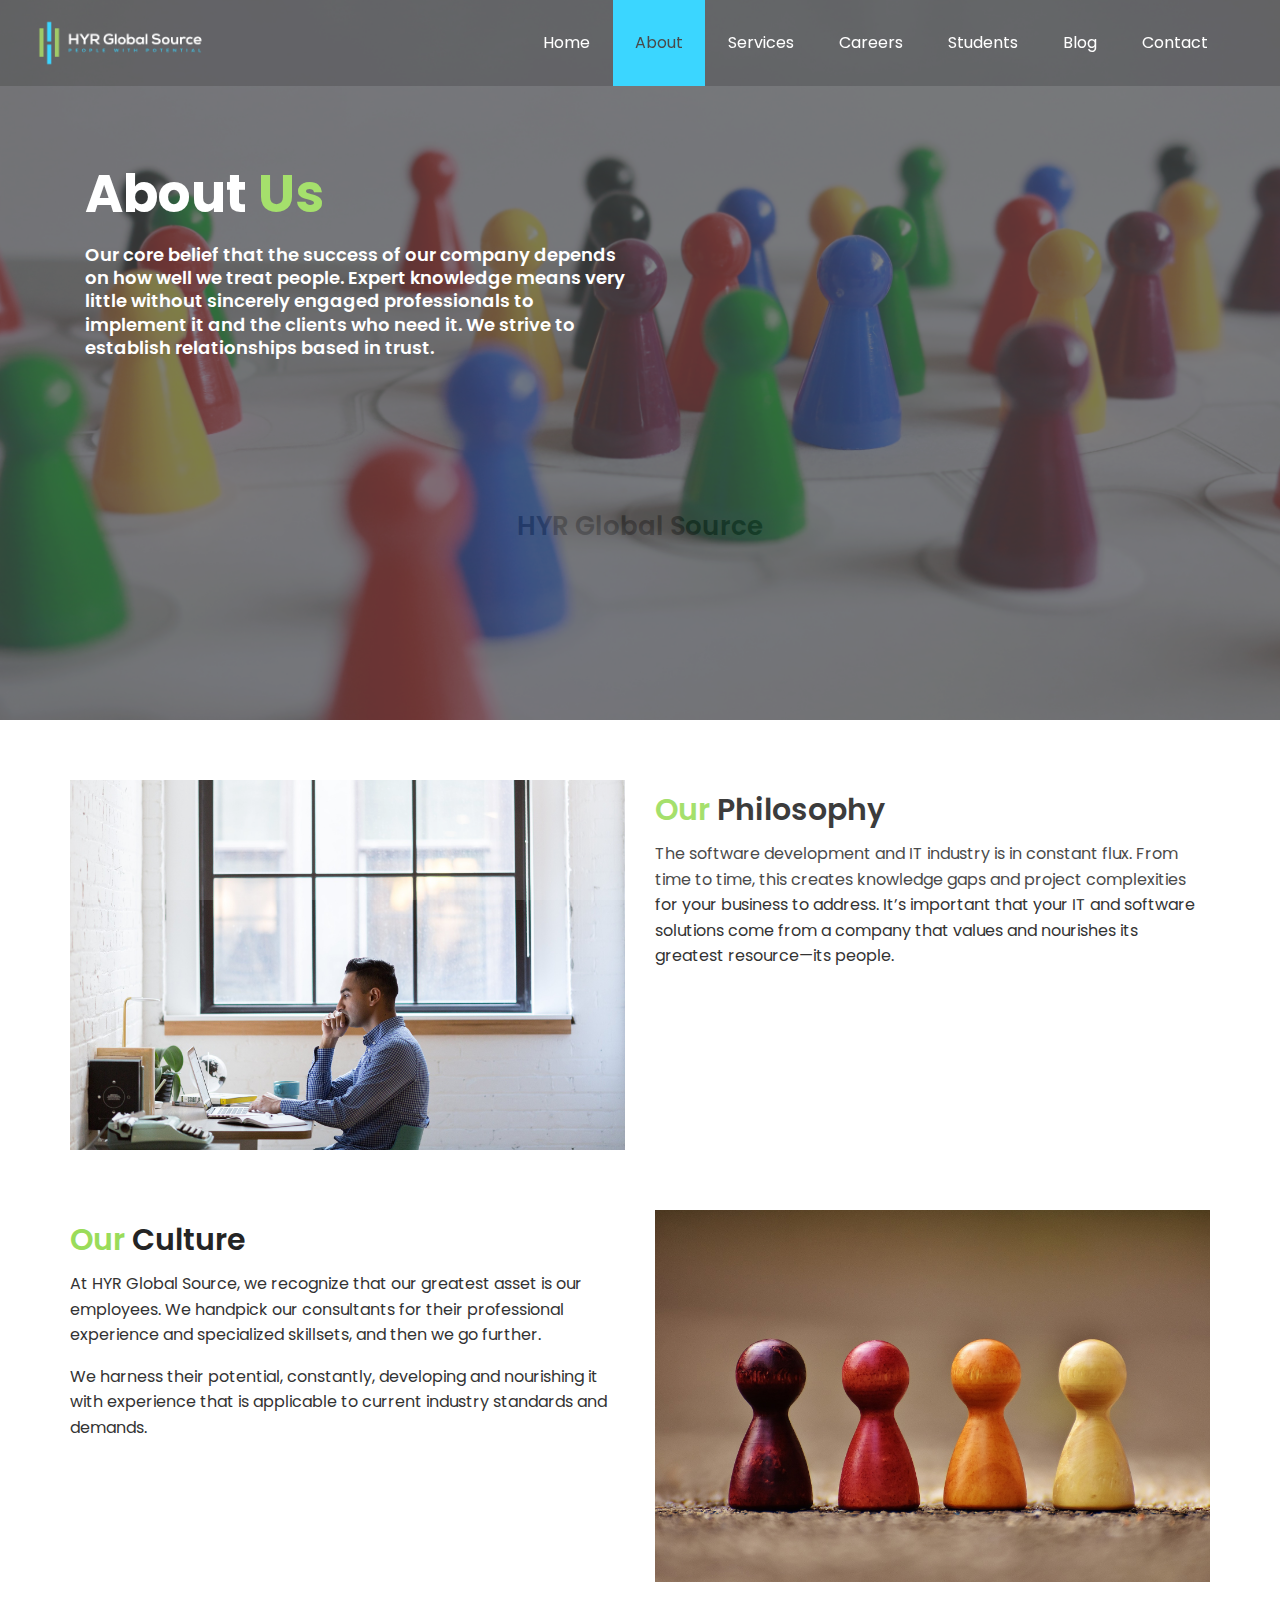
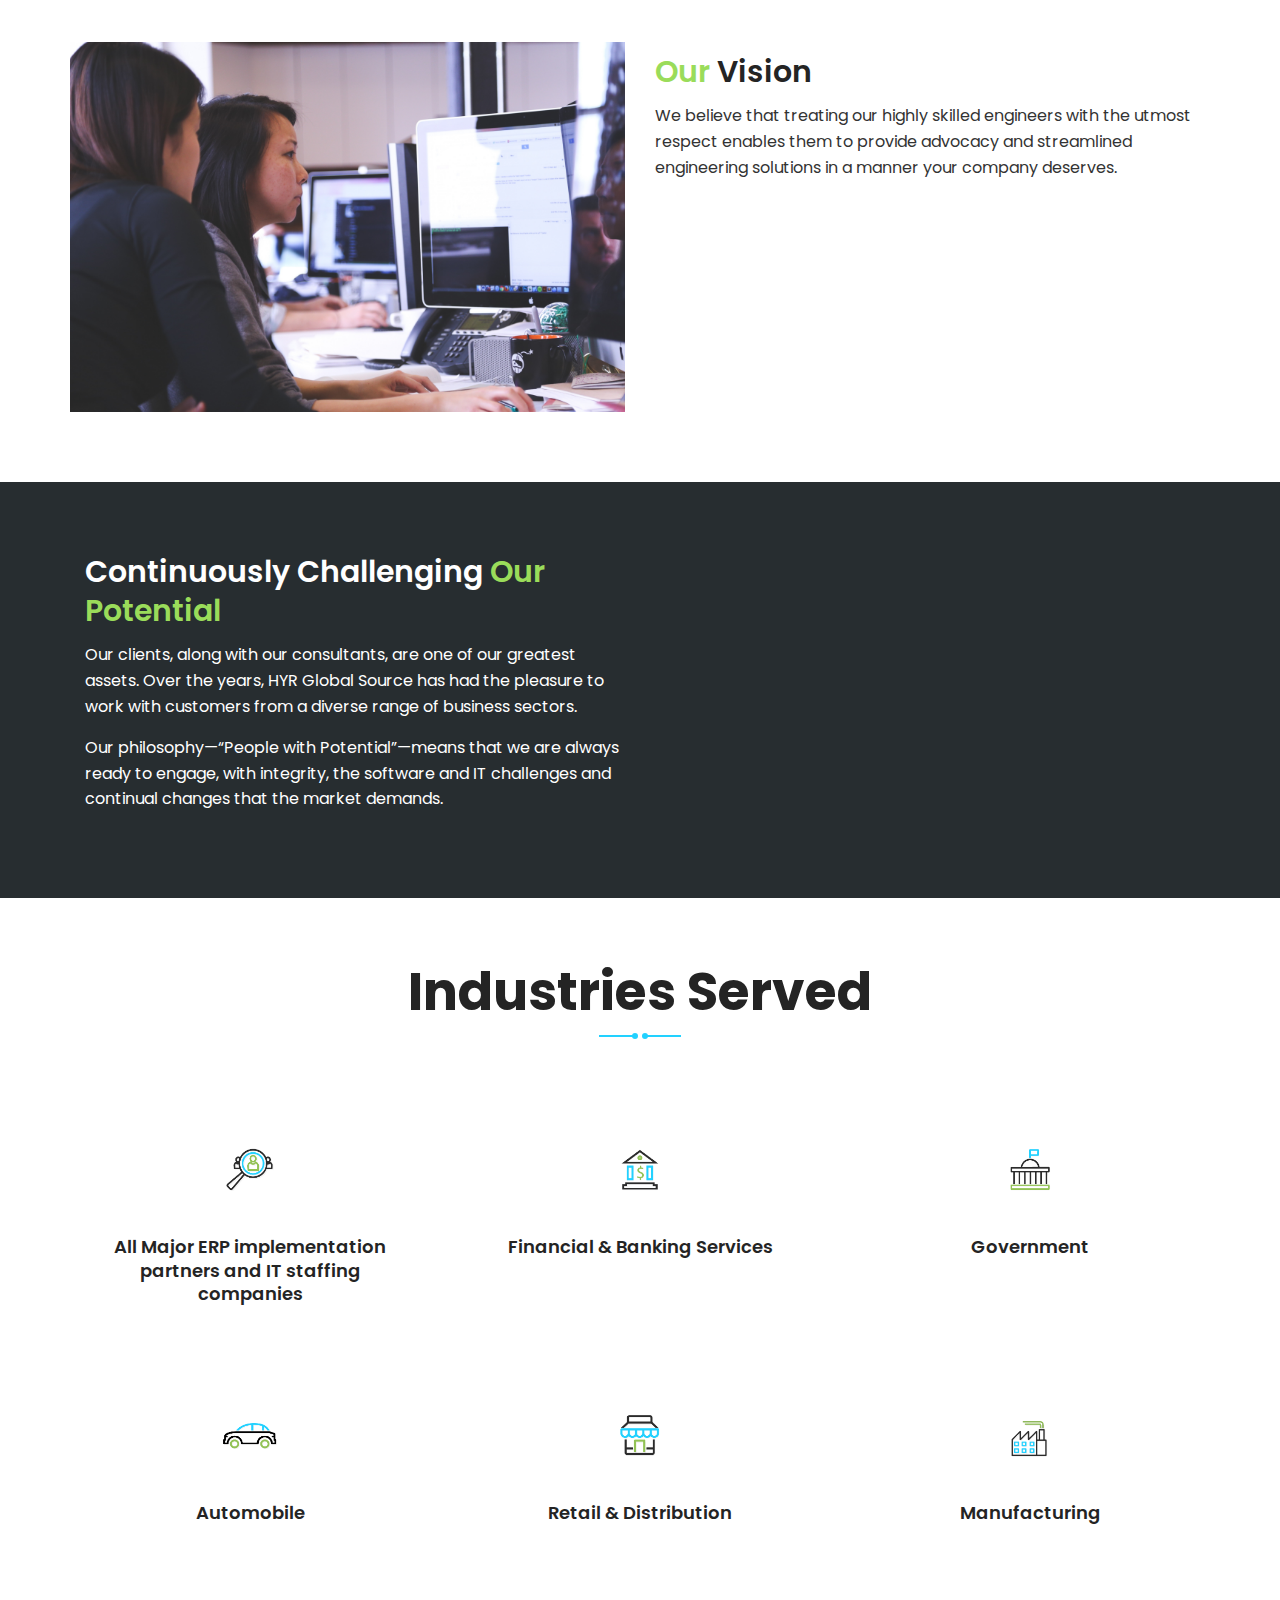
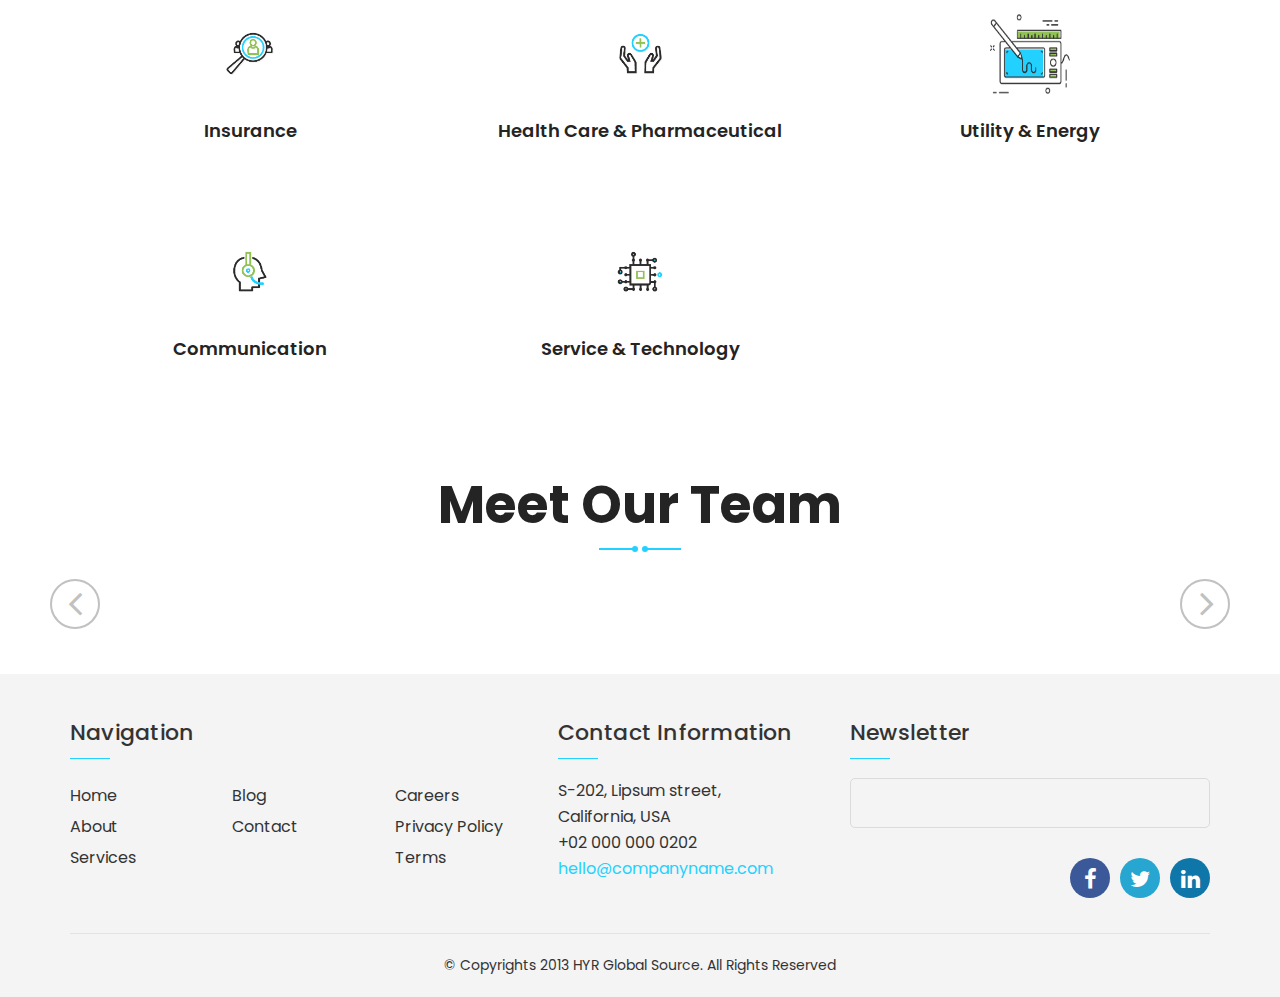
==== commit b225377c: "changes till 25_05:2AM" ====
--- a/angles-placeholders/about.html
+++ b/angles-placeholders/about.html
@@ -1,7 +1,7 @@
 <!DOCTYPE html>
 <html lang="en">
 <head>
-	<title>Angles - Multipurpose One &amp; Multi Page HTML5 template - ThemeForest</title>
+	<title>HYR Global Source</title>
 	<meta charset="utf-8">
     <meta http-equiv="X-UA-Compatible" content="IE=edge">
 	<meta name="viewport" content="width=device-width, initial-scale=1.0">
@@ -39,14 +39,14 @@
             <div class="pl-child pl-double-bounce1"></div>
             <div class="pl-child pl-double-bounce2"></div>
         </div>
-        <h3>Angles</h3>
+        <h3>HYR Global Source</h3>
     </div><!--/.preloader-->
 	<!--PRELOADER END-->
 	
 	<!--HEADER START-->
 	<header id="header">
-    	<div class="container-fluid">
-        	<div class="navbar">
+		<div class="container-fluid">
+			<div class="navbar">
 				<div class="logo">
 					<span><a href="index.html" id="logo"><img src="images/logoHYR.png" alt="Angles"></a></span>
 				</div><!--/.logo-->
@@ -60,118 +60,27 @@
 								<li><a href="index.html">Home</a></li>
 								<li class="active"><a href="about.html">About</a></li>
 								<li><a href="services.html">Services</a></li>
-								<li><a href="work.html">Work</a>
-									<ul>
-										<li><a href="work-masonry-2column.html">Portfolio 2 column <span class="label label-primary">NEW</span></a></li>
-										<li><a href="work-masonry-3column.html">Portfolio 3 column <span class="label label-primary">NEW</span></a></li>
-										<li><a href="work-masonry-fullwidth.html">Portfolio fullwidth <span class="label label-primary">NEW</span></a></li>
-										<li><a href="project-details.html">Project Single <span class="label label-primary">NEW</span></a></li>
-									</ul>
-								</li>
-								<li><a href="#">Pages</a>
-									<ul>
-										<li><a href="team.html">Team</a></li>
-										<li><a href="elements.html">Elements</a></li>
-										<li><a href="login.html">Login &amp; Register</a></li>
-										<li><a href="404.html">404 Page 01</a></li>
-										<li><a href="404-v2.html">404 Page 02 <span class="label label-primary">NEW</span></a></li>
-										<li><a href="coming-soon.html">Coming Soon <span class="label label-primary">NEW</span></a></li>
-										<li><a href="maintenance.html">Maintenance <span class="label label-primary">NEW</span></a></li>
-									</ul>
-								</li>
-								<li><a href="#">Blog</a>
-									<ul>
-										<li><a href="blog.html">Blog single</a></li>
-										<li><a href="blog-with-right-sidebar.html">Blog With Right Sidebar</a></li>
-										<li><a href="blog-with-left-sidebar.html">Blog With Left Sidebar</a></li>
-										<li><a href="blog-detail.html">Blog Detail</a></li>
-									</ul>
-								</li>
-								<li><a href="#">Contact</a>
-									<ul>
-										<li><a href="contact-01.html">Contact 01</a></li>
-										<li><a href="contact-02.html">Contact 02</a></li>
-									</ul>
-								</li>
+								<li><a href="careers.html">Careers</a></li>
+								<li><a href="students.html">Students</a></li>
+								<li><a href="blog.html">Blog</a></li>
+								<li><a href="contact.html">Contact</a></li>
 							</ul><!--/.navigation-menu-->
 						</div><!--/.nav-box-->
 					</nav><!--/#navigation-->
-					<div class="search-area">
-							<a href="#" class="search-trigger"><i class="fa fa-search" aria-hidden="true"></i></a>
-							<div class="search-wrapper">
-								<form action="#">
-									<div class="search-box">
-										<input type="search" placeholder="Search Here...">
-										<button type="submit" class="submit-btn"><i class="fa fa-search" aria-hidden="true"></i></button>
-									</div><!--/.search-box-->
-								</form>
-								<a href="#" class="close-search"><i class="fa fa-times-circle" aria-hidden="true"></i></a>
-							</div><!--/.search-wrapper-->
-						</div><!--/.search-area-->
-					<div id="sidenav" class="hidden-xs">
-						<a href="#" class="side-menu-trigger"><i class="fa fa-bars" aria-hidden="true"></i></a>
-						<div class="sidenav-wrapper">
-							<a href="#" class="close-menu"></a>
-							<ul class="nav">
-								<li><a href="index.html">Home</a></li>
-								<li class="active"><a href="about.html">About</a></li>
-								<li><a href="services.html">Services</a></li>
-								<li><a href="work.html">Work</a>
-									<ul>
-										<li><a href="work-masonry-2column.html">Portfolio 2 column <span class="label label-primary">NEW</span></a></li>
-										<li><a href="work-masonry-3column.html">Portfolio 3 column <span class="label label-primary">NEW</span></a></li>
-										<li><a href="work-masonry-fullwidth.html">Portfolio fullwidth <span class="label label-primary">NEW</span></a></li>
-										<li><a href="project-details.html">Project Single <span class="label label-primary">NEW</span></a></li>
-									</ul>
-								</li>
-								<li><a href="#">Pages</a>
-									<ul>
-										<li><a href="team.html">Team</a></li>
-										<li><a href="elements.html">Elements</a></li>
-										<li><a href="login.html">Login &amp; Register</a></li>
-										<li><a href="404.html">404 Page 01</a></li>
-										<li><a href="404-v2.html">404 Page 02 <span class="label label-primary">NEW</span></a></li>
-										<li><a href="coming-soon.html">Coming Soon <span class="label label-primary">NEW</span></a></li>
-										<li><a href="maintenance.html">Maintenance <span class="label label-primary">NEW</span></a></li>
-									</ul>
-								</li>
-								<li><a href="#">Blog</a>
-									<ul>
-										<li><a href="blog.html">Blog single</a></li>
-										<li><a href="blog-with-right-sidebar.html">Blog With Right Sidebar</a></li>
-										<li><a href="blog-with-left-sidebar.html">Blog With Left Sidebar</a></li>
-										<li><a href="blog-detail.html">Blog Detail</a></li>
-									</ul>
-								</li>
-								<li><a href="#">Contact</a>
-									<ul>
-										<li><a href="contact-01.html">Contact 01</a></li>
-										<li><a href="contact-02.html">Contact 02</a></li>
-									</ul>
-								</li>
-							</ul>
-							<ul class="social-links">
-								<li class="fb"><a href="#" target="_blank" title="Facebook"><i class="fa fa-facebook"></i></a></li>
-								<li class="tw"><a href="#" target="_blank" title="Twitter"><i class="fa fa-twitter"></i></a></li>
-								<li class="yt"><a href="#" target="_blank" title="Youtube"><i class="fa fa-youtube"></i></a></li>
-								<li class="in"><a href="#" target="_blank" title="Linkedin"><i class="fa fa-linkedin"></i></a></li>
-							</ul>
-						</div><!--/.sidenav-wrapper-->
-					</div><!--/#sidenav-->
 				</div><!--/.navigation-row-->
 			</div><!--/.navbar-->
-        </div><!--/.container-fluid-->
+		</div><!--/.container-fluid-->
 	</header><!--/#header-->
 	<!--HEADER END-->
 	
     <!--BANNER SECTION START-->
-    <section class="banner-section inner-banner bg-dark">
+    <section class="banner-section inner-banner bg-dark view-height-80">
     	<div class="slide-img" style="background-image:url(images/About.jpg)"></div>
         <div class="inner-content">
         	<div class="container">
 				<div class="column col-md-6" style="text-align:left">
-					<h3>About <span>Us</span></h3>
-					<p>About Us asd  asd adsa dsa dsasd ads asd asd as das da da sda sd asd a sd a sd asd a d a d s ad asd ads a</p>
+					<h2>About <span class="green-text">Us</span></h2>
+					<h6>Our core belief that the success of our company depends on how well we treat people. Expert knowledge means very little without sincerely engaged professionals to implement it and the clients who need it. We strive to establish relationships based in trust.</h6>
 				<div>
             	</ul><!--/.breadcrumb-->
            </div><!--/.container-->
@@ -189,16 +98,15 @@
                         </figure><!--/.img-slider-->
                     </div><!--/.col-->
                     <div class="column col-md-6 pt-10">
-						<h3>Our Philosophy</h3>
-						<p>There are many variations of passages of Lorem Ipsum available, but the majority have suffered alteration in some form, by injected humour, or randomised words which don't look even slightly believable.</p>
-						<p>If you are going to use a passage of Lorem Ipsum, you need to be sure there isn't anything embarrassing hidden in the middle of text. All the Lorem Ipsum generators on the Internet tend to repeat predefined chunks as necessary.</p>
+						<h3 class="inner-header"><span class="green-text">Our</span> Philosophy</h3>
+						<p class="inner-paragraph">The software development and IT industry is in constant flux. From time to time, this creates knowledge gaps and project complexities for your business to address. It’s important that your IT and software solutions come from a company that values and nourishes its greatest resource—its people.</p>
 					  </div><!--/.col-->
                 </div><!--/.row-->
                 <div class="row" style="padding-bottom:60px">
                     <div class="column col-md-6 pt-10">
-                        <h3>Our Culture</h3>
-                        <p>There are many variations of passages of Lorem Ipsum available, but the majority have suffered alteration in some form, by injected humour, or randomised words which don't look even slightly believable.</p>
-                        <p>If you are going to use a passage of Lorem Ipsum, you need to be sure there isn't anything embarrassing hidden in the middle of text. All the Lorem Ipsum generators on the Internet tend to repeat predefined chunks as necessary.</p>
+                        <h3 class="inner-header"><span class="green-text">Our</span> Culture</h3>
+                        <p class="inner-paragraph">At HYR Global Source, we recognize that our greatest asset is our employees. We handpick our consultants for their professional experience and specialized skillsets, and then we go further.</p>
+                        <p class="inner-paragraph">We harness their potential, constantly, developing and nourishing it with experience that is applicable to current industry standards and demands.</p>
                   </div><!--/.col-->
                     <div class="column col-md-6">
 						<figure>
@@ -213,9 +121,8 @@
 						</figure><!--/.img-slider-->
 					</div><!--/.col-->
 					<div class="column col-md-6 pt-10">
-						<h3>Our Vision</h3>
-						<p>There are many variations of passages of Lorem Ipsum available, but the majority have suffered alteration in some form, by injected humour, or randomised words which don't look even slightly believable.</p>
-						<p>If you are going to use a passage of Lorem Ipsum, you need to be sure there isn't anything embarrassing hidden in the middle of text. All the Lorem Ipsum generators on the Internet tend to repeat predefined chunks as necessary.</p>
+						<h3 class="inner-header"><span class="green-text">Our</span> Vision</h3>
+						<p class="inner-paragraph">We believe that treating our highly skilled engineers with the utmost respect enables them to provide advocacy and streamlined engineering solutions in a manner your company deserves.</p>
 						</div><!--/.col-->
 				</div><!--/.row-->
            	</div><!--/.container-->
@@ -226,12 +133,12 @@
 		<!--BANNER SECTION START-->
 		<section class="banner-section inner-banner bg-dark">
 			<div id="counters-section" class="slide-img" style="background-image:url(images/Aboutus2.jpg)"></div>
-			<div class="inner-content" style="padding-top: 70px">
+			<div class="inner-content" style="padding-top: 70px; text-align:left">
 				<div class="container">
-					<div class="column col-md-6" style="text-align:left">
-						<h3>What We Do</h3>
-						<p>There are many variations of passages of Lorem Ipsum available, but the majority have suffered alteration in some form, by injected humour, or randomised words which don't look even slightly believable.</p>
-						<p>If you are going to use a passage of Lorem Ipsum, you need to be sure there isn't anything embarrassing hidden in the middle of text. All the Lorem Ipsum generators on the Internet tend to repeat predefined chunks as necessary.</p>
+					<div class="column col-md-6">
+						<h3 class="inner-header">Continuously Challenging <span class="green-text">Our Potential</span></h3>
+						<p class="inner-paragraph">Our clients, along with our consultants, are one of our greatest assets. Over the years, HYR Global Source has had the pleasure to work with customers from a diverse range of business sectors.</p>
+						<p class="inner-paragraph">Our philosophy—“People with Potential”—means that we are always ready to engage, with integrity, the software and IT challenges and continual changes that the market demands.</p>
 					<div>
 					</ul><!--/.breadcrumb-->
 				</div><!--/.container-->
@@ -250,68 +157,68 @@
 				<div class="row">
 					<div class="column col-md-6 col-lg-4">
 						<div class="industries-served-col">
-							<img src="images/FullStackDevelopment@2x.png" alt="Full Stack Development" height="60" width="60" style="margin-bottom:25px;">
-							<h6>Full Stack Development</h6>
-						</div><!--/.service-col-->
-					</div><!--/.col-->
-					<div class="column col-md-6 col-lg-4">
-						<div class="industries-served-col" style="border: 0px">
-							<img src="images/DigitalTransformation@2x.png" alt="Full Stack Development" height="60" width="60" style="margin-bottom:25px;">
-							<h6>Digital Transformation</h6>
-						</div><!--/.service-col-->
-					</div><!--/.col-->
-					<div class="column col-md-6 col-lg-4">
-						<div class="industries-served-col" style="border: 0px">
-							<img src="images/FullStackDevelopment@2x.png" alt="Full Stack Development" height="60" width="60" style="margin-bottom:25px;">
-							<h6>Full Stack Development</h6>
-						</div><!--/.service-col-->
-					</div><!--/.col-->
-					<div class="column col-md-6 col-lg-4">
-						<div class="industries-served-col" style="border: 0px">
-							<img src="images/DigitalTransformation@2x.png" alt="Full Stack Development" height="60" width="60" style="margin-bottom:25px;">
-							<h6>Digital Transformation</h6>
-						</div><!--/.service-col-->
-					</div><!--/.col-->
-					<div class="column col-md-6 col-lg-4">
-						<div class="industries-served-col" style="border: 0px">
-							<img src="images/FullStackDevelopment@2x.png" alt="Full Stack Development" height="60" width="60" style="margin-bottom:25px;">
-							<h6>Full Stack Development</h6>
-						</div><!--/.service-col-->
-					</div><!--/.col-->
-					<div class="column col-md-6 col-lg-4">
-						<div class="industries-served-col" style="border: 0px">
-							<img src="images/DigitalTransformation@2x.png" alt="Full Stack Development" height="60" width="60" style="margin-bottom:25px;">
-							<h6>Digital Transformation</h6>
-						</div><!--/.service-col-->
-					</div><!--/.col-->
-					<div class="column col-md-6 col-lg-4">
-						<div class="industries-served-col" style="border: 0px">
-							<img src="images/FullStackDevelopment@2x.png" alt="Full Stack Development" height="60" width="60" style="margin-bottom:25px;">
-							<h6>Full Stack Development</h6>
-						</div><!--/.service-col-->
-					</div><!--/.col-->
-					<div class="column col-md-6 col-lg-4">
-						<div class="industries-served-col" style="border: 0px">
-							<img src="images/DigitalTransformation@2x.png" alt="Full Stack Development" height="60" width="60" style="margin-bottom:25px;">
-							<h6>Digital Transformation</h6>
+							<img src="images/Insurance@2x.png" alt="Full Stack Development" height="80" width="80" style="margin-bottom:25px;">
+							<h6>All Major ERP implementation partners and IT staffing companies</h6>
+						</div><!--/.service-col-->
+					</div><!--/.col-->
+					<div class="column col-md-6 col-lg-4">
+						<div class="industries-served-col" style="border: 0px">
+							<img src="images/FinancialBankingServices@2x.png" alt="Full Stack Development" height="80" width="80" style="margin-bottom:25px;">
+							<h6>Financial & Banking Services</h6>
+						</div><!--/.service-col-->
+					</div><!--/.col-->
+					<div class="column col-md-6 col-lg-4">
+						<div class="industries-served-col" style="border: 0px">
+							<img src="images/Government@2x.png" alt="Full Stack Development" height="80" width="80" style="margin-bottom:25px;">
+							<h6>Government</h6>
+						</div><!--/.service-col-->
+					</div><!--/.col-->
+					<div class="column col-md-6 col-lg-4">
+						<div class="industries-served-col" style="border: 0px">
+							<img src="images/automobile@2x.png" alt="Full Stack Development" height="80" width="80" style="margin-bottom:25px;">
+							<h6>Automobile</h6>
+						</div><!--/.service-col-->
+					</div><!--/.col-->
+					<div class="column col-md-6 col-lg-4">
+						<div class="industries-served-col" style="border: 0px">
+							<img src="images/RetailDistribution@2x.png" alt="Full Stack Development" height="80" width="80" style="margin-bottom:25px;">
+							<h6>Retail & Distribution</h6>
+						</div><!--/.service-col-->
+					</div><!--/.col-->
+					<div class="column col-md-6 col-lg-4">
+						<div class="industries-served-col" style="border: 0px">
+							<img src="images/Manufacturing@2x.png" alt="Full Stack Development" height="80" width="80" style="margin-bottom:25px;">
+							<h6>Manufacturing</h6>
+						</div><!--/.service-col-->
+					</div><!--/.col-->
+					<div class="column col-md-6 col-lg-4">
+						<div class="industries-served-col" style="border: 0px">
+							<img src="images/Insurance@2x.png" alt="Full Stack Development" height="80" width="80" style="margin-bottom:25px;">
+							<h6>Insurance</h6>
+						</div><!--/.service-col-->
+					</div><!--/.col-->
+					<div class="column col-md-6 col-lg-4">
+						<div class="industries-served-col" style="border: 0px">
+							<img src="images/HealthCarePharmaceutical@2x.png" alt="Full Stack Development" height="80" width="80" style="margin-bottom:25px;">
+							<h6>Health Care & Pharmaceutical</h6>
 						</div><!--/.service-col-->
 					</div><!--/.col-->
 					<div class="column col-md-6 col-lg-4">	
 						<div class="industries-served-col" style="border: 0px">
-							<img src="images/DigitalTransformation@2x.png" alt="Full Stack Development" height="60" width="60" style="margin-bottom:25px;">
-							<h6>Digital Transformation</h6>
-						</div><!--/.service-col-->
-					</div><!--/.col-->
-					<div class="column col-md-6 col-lg-4">
-						<div class="industries-served-col" style="border: 0px">
-							<img src="images/FullStackDevelopment@2x.png" alt="Full Stack Development" height="60" width="60" style="margin-bottom:25px;">
-							<h6>Full Stack Development</h6>
-						</div><!--/.service-col-->
-					</div><!--/.col-->
-					<div class="column col-md-6 col-lg-4">
-						<div class="industries-served-col" style="border: 0px">
-							<img src="images/DigitalTransformation@2x.png" alt="Full Stack Development" height="60" width="60" style="margin-bottom:25px;">
-							<h6>Digital Transformation</h6>
+							<img src="images/DigitalTransformation@2x.png" alt="Full Stack Development" height="80" width="80" style="margin-bottom:25px;">
+							<h6>Utility & Energy</h6>
+						</div><!--/.service-col-->
+					</div><!--/.col-->
+					<div class="column col-md-6 col-lg-4">
+						<div class="industries-served-col" style="border: 0px">
+							<img src="images/communication@2x.png" alt="Full Stack Development" height="80" width="80" style="margin-bottom:25px;">
+							<h6>Communication</h6>
+						</div><!--/.service-col-->
+					</div><!--/.col-->
+					<div class="column col-md-6 col-lg-4">
+						<div class="industries-served-col" style="border: 0px">
+							<img src="images/ServiceTechnology@2x.png" alt="Full Stack Development" height="80" width="80" style="margin-bottom:25px;">
+							<h6>Service & Technology</h6>
 						</div><!--/.service-col-->
 					</div><!--/.col-->
 				</div><!--/.row-->
@@ -464,81 +371,75 @@
     </section><!--/#main -->
 	
     <!--FOOTER START-->
-    <footer id="footer">
-    	<div class="container">
-        	<div class="row footer-cols">
-            	<div class="column col-md-6 col-lg-5">
-                	<div class="widget">
-                    	<h4 class="hr-primary">Navigation</h4>
-                        <div class="row">
-                        	<div class="column col-md-4 col-lg-4">
-                            	<ul class="nav-list">
-                                	<li><a href="#">Home</a></li>
-                                    <li><a href="about.html">About</a></li>
-                                    <li><a href="services.html">Services</a></li>
-                                </ul><!--/.nav-list-->
-                            </div><!--/.col-->
-                            <div class="column col-md-4 col-lg-4">
-                            	<ul class="nav-list">
-									<li><a href="#">Work</a></li>
+    <footer id="foote1" class="bg-grey">
+		<div class="container">
+			<div class="row footer-cols">
+				<div class="column col-md-6 col-lg-5">
+					<div class="widget">
+						<h4 class="hr-primary">Navigation</h4>
+						<div class="row">
+							<div class="column col-md-4 col-lg-4">
+								<ul class="custom-list">
+									<li><a href="#">Home</a></li>
+									<li><a href="about.html">About</a></li>
+									<li><a href="services.html">Services</a></li>
+								</ul><!--/.nav-list-->
+							</div><!--/.col-->
+							<div class="column col-md-4 col-lg-4">
+								<ul class="custom-list">
 									<li><a href="blog.html">Blog</a></li>
 									<li><a href="contact.html">Contact</a></li>
-                                </ul><!--/.nav-list-->
+								</ul><!--/.nav-list-->
 							</div><!--/.col-->
 							<div class="column col-md-4 col-lg-4">
-								<ul class="nav-list">
+								<ul class="custom-list">
 									<li><a href="careers.html">Careers</a></li>
 									<li><a href="#">Privacy Policy</a></li>
 									<li><a href="#">Terms</a></li>
 								</ul><!--/.nav-list-->
 							</div><!--/.col-->
-                        </div><!--/.row-->
-                    </div><!--/.widget-->
-                </div><!--/.col-->
-                <div class="column col-md-6 col-lg-3">
-                	<div class="widget">
-                    	<h4 class="hr-primary">Contact Information</h4>
-                        <div class="address-col getintouch">
-                        	<i class="fa fa-map-marker" aria-hidden="true"></i>
-                        	<address>S-202, Lipsum street, <br>California, USA</address>
-                        </div><!--/.getintouch-->
-                        <div class="phone-col getintouch">
-                        	<i class="fa fa-phone" aria-hidden="true"></i>
-                        	<span>+02 000 000 0202</span>
-                        </div><!--/.getintouch-->
-                        <div class="email-col getintouch">
-                        	<i class="fa fa-envelope" aria-hidden="true"></i>
-                        	<span><a href="#">hello@companyname.com</a></span>
-                        </div><!--/.getintouch-->
-                    </div><!--/.widget-->
-                </div><!--/.col-->
-                <div class="column col-md-6 col-lg-4">
-                	<div class="widget">
-                    	<h4 class="hr-primary">Newsletter</h4>
-                        <div class="footer-newsletter">
-                        	<i class="fa fa-envelope" aria-hidden="true"></i>
-                        	<form action="#">
-                            	<div class="newsletter-subscribe">
-                                    <input class="form-control" required placeholder="email address" type="email">
-                                    <button type="submit" class="btn" id="btn-subscribe">Subscribe</button>
-                                </div><!--/.newsletter-subscribe-->
-                            </form>
-                        </div><!--/.footer-newsletter-->
-                        <div class="social-block" style="float: right">
-                       		<ul class="social-links">
-                                <li class="fb"><a href="#" target="_blank" title="Facebook"><i class="fa fa-facebook"></i></a></li>
-                                <li class="tw"><a href="#" target="_blank" title="Twitter"><i class="fa fa-twitter"></i></a></li>
-                                <li class="in"><a href="#" target="_blank" title="Linkedin"><i class="fa fa-linkedin"></i></a></li>
-                            </ul><!--/.social-links-->
-                       	</div><!--/.social-block-->
-                    </div><!--/.widget-->
-                </div><!--/.col-->
-            </div><!--/.row-->
-            <div class="copyright">
-            	&copy; Copyrights 2017 Angles. All Rights Reserved
-            </div><!--/.copyright-->
-        </div><!--/.container-->
-    </footer><!--#/footer-->
+						</div><!--/.row-->
+					</div><!--/.widget-->
+				</div><!--/.col-->
+				<div class="column col-md-6 col-lg-3">
+					<div class="widget">
+						<h4 class="hr-primary">Contact Information</h4>
+						<div class="address-col getintouch1">
+							<span>S-202, Lipsum street, <br>California, USA</span>
+						</div><!--/.getintouch-->
+						<div class="phone-col getintouch1">
+							<span>+02 000 000 0202</span>
+						</div><!--/.getintouch-->
+						<div class="email-col getintouch1">
+							<span><a href="#">hello@companyname.com</a></span>
+						</div><!--/.getintouch-->
+					</div><!--/.widget-->
+				</div><!--/.col-->
+				<div class="column col-md-6 col-lg-4">
+					<div class="widget">
+						<h4 class="hr-primary">Newsletter</h4>
+						<div class="footer-newsletter">
+							<form action="#">
+								<div class="newsletter-subscribe">
+									<input class="form-control" required type="email">
+								</div><!--/.newsletter-subscribe-->
+							</form>
+						</div><!--/.footer-newsletter-->
+						<div class="social-block" style="float: right">
+								<ul class="social-links">
+								<li class="fb"><a href="#" target="_blank" title="Facebook"><i class="fa fa-facebook"></i></a></li>
+								<li class="tw"><a href="#" target="_blank" title="Twitter"><i class="fa fa-twitter"></i></a></li>
+								<li class="in"><a href="#" target="_blank" title="Linkedin"><i class="fa fa-linkedin"></i></a></li>
+							</ul><!--/.social-links-->
+							</div><!--/.social-block-->
+					</div><!--/.widget-->
+				</div><!--/.col-->
+			</div><!--/.row-->
+			<div class="copyright">
+				&copy; Copyrights 2013 HYR Global Source. All Rights Reserved
+			</div><!--/.copyright-->
+		</div><!--/.container-->
+	</footer><!--#/footer-->
 	<!--FOOTER END-->
     <a class="back-top" href="#"><i class="fa fa-angle-up" aria-hidden="true"></i></a>
 </div><!--/#wrapper-->
--- a/angles-placeholders/css/style.css
+++ b/angles-placeholders/css/style.css
@@ -125,12 +125,12 @@
 	transition: all 550ms cubic-bezier(0.450, 1.000, 0.320, 1.000);
 }
 a {
-	color: #3a9ac8;
+	color: #22d1ff;
 	text-decoration: none;
 }
 a:hover, 
 a:focus {
-	color: #3a9ac8;
+	color: #22d1ff;
 	outline: none;
 	text-decoration: underline;
 }
@@ -421,13 +421,13 @@
 	bottom: auto;
 }
 blockquote .fa { 
-	color: #3a9ac8;
+	color: #22d1ff;
 	font-size: 2em;
 	display: block;
 	margin: 0 0 5px;
 }
 .back-top {
-	background:	#3a9ac8;
+	background:	#22d1ff;
 	width: 50px;
 	height: 50px;
 	border-radius: 50%;
@@ -467,7 +467,7 @@
 	padding-bottom: 8px;	
 }
 .hr-primary:after {
-	background: #3a9ac8 none repeat scroll 0 0;
+	background: #22d1ff none repeat scroll 0 0;
     content: "";
     display: block;
     height: 1px;
@@ -549,7 +549,7 @@
 	margin-left: 6px;
 	width: 35px;
 	height: 2px;
-	background: #3a9ac8;
+	background: #22d1ff;
 	top: 100%;
 }
 .section-title:after {
@@ -564,7 +564,7 @@
 	width: 6px;
 	height: 6px;
 	border-radius: 50%;
-	background: #3a9ac8;
+	background: #22d1ff;
 	left: 50%;
 	top: 100%;
 	margin-top: -2px;
@@ -632,8 +632,8 @@
 .navigation-menu > li > a:hover, 
 .navigation-menu > li > a:focus, 
 .navigation-menu > li.active > a {
-	background: #3a9ac8;
-	color: #fff;
+	background: #22d1ff;
+	color: #333333;
 	text-decoration: none;
 }
 .sidenav-wrapper .nav > li > a:hover, 
@@ -641,10 +641,10 @@
 	background: none;
 }
 .sidenav-wrapper .nav > li.active > a {
-	color: #3a9ac8;
+	color: #22d1ff;
 }
 .navigation-menu > li:hover {
-	background: #3a9ac8;
+	background: #22d1ff;
 }
 .navigation-menu > li > ul {
 	position: absolute;
@@ -673,7 +673,7 @@
 .navigation-menu > li > ul li a:hover, 
 .navigation-menu > li > ul li a:focus {
 	text-decoration: none;
-	color: #3a9ac8;
+	color: #22d1ff;
 }
 .navigation-menu > li > ul li + li {
 	border-top: 1px solid rgba(0,0,0,0.08);
@@ -712,7 +712,7 @@
 	border-radius: 50%;
 	width: 46px;
 	height: 46px;
-	background: #3a9ac8;
+	background: #22d1ff;
 	text-align: center;
 	overflow: hidden;
 }
@@ -762,7 +762,7 @@
 	font-weight: 500;
 }
 .sidenav-wrapper .nav > li > a:hover {
-	color: #3a9ac8;
+	color: #22d1ff;
 }
 .sidenav-wrapper .nav {
 	border-top: 1px solid rgba(0,0,0,0.1);
@@ -790,11 +790,11 @@
 	font-size: 16px;	
 }
 .sidenav-wrapper .nav ul li a:hover {
-	color: #3a9ac8;
+	color: #22d1ff;
 }
 .close-menu {
 	font-size: 54px;
-	background: #3a9ac8;
+	background: #22d1ff;
 	right: 20px;
 	position: absolute;
 	top: 22px;
@@ -965,7 +965,7 @@
 	right: 0;
 	top: 0;
 	height: 100%;
-	background: rgba(0,0,0,0.70);
+	background: rgba(0,0,0,0.40);
 	text-align: center;
 	color: #fff;
 	display: table;
@@ -984,6 +984,12 @@
 .slider-content h3 {
 	color: inherit;
 	font-size: 100px;
+}
+.slider-content h1, 
+.slider-content h2, 
+.slider-content h3 {
+	color: inherit;
+	font-size: 60px;
 }
 .slider-content h1, 
 .slider-content h2 {
@@ -996,6 +1002,9 @@
 	opacity: 0;
 	overflow: hidden;
 }
+.slider-content h2 {
+	opacity: 1;
+}
 .slider-content p {
 	margin-bottom: 45px;
 	-webkit-transform: translateY(40px);
@@ -1040,11 +1049,11 @@
 }
 .owl-dot.active, 
 .owl-dot:hover {
-	border-color: #3a9ac8;
+	border-color: #22d1ff;
 }
 .owl-dot.active span, 
 .owl-dot:hover span {
-	background: #3a9ac8;
+	background: #22d1ff;
 }
 .owl-nav > div {
 	position: absolute;
@@ -1159,7 +1168,7 @@
 }
 .feature-col i {
 	font-size: 44px;
-	color: #3a9ac8;
+	color: #22d1ff;
 	margin-bottom: 20px;
 }
 .text-white {
@@ -1178,7 +1187,7 @@
 08. WHY CHOOSE US SECTION CSS
 ================================================*/
 .bg-primary {
-	background: #3a9ac8 !important;
+	background: #22d1ff !important;
 }
 .why-choose-contentbox {
 	padding: 100px;
@@ -1262,7 +1271,7 @@
 .service-col:after, 
 .feature-col:after {
 	content: '';
-	background: #3a9ac8;
+	background: #22d1ff;
 	left: 0;
 	right: 0;
 	bottom: 0;
@@ -1280,7 +1289,7 @@
 }
 .service-col i {
 	font-size: 44px;
-	color: #3a9ac8;
+	color: #22d1ff;
 	margin-bottom: 25px;
 }
 .service-col:hover:after, 
@@ -1421,7 +1430,7 @@
 	margin: 0 0 5px;
 }
 .project-catagory {
-	color: #3a9ac8;
+	color: #22d1ff;
 	display: block;
 	font-size: 18px;
 	font-weight: 600;
@@ -1443,7 +1452,7 @@
 }
 
 .mfp-container .mfp-close {
-	background: #3a9ac8;
+	background: #22d1ff;
 	color: #fff;
 	line-height: 42px;
 	height: 50px;
@@ -1664,7 +1673,7 @@
 }
 .testimonial-box h4 {
 	font-size: 20px;
-	color: #3a9ac8;
+	color: #22d1ff;
 	margin-bottom: 5px;
 }
 .testimonials-slider .owl-dots {
@@ -1701,7 +1710,7 @@
 	content: '';
 	left: 0;
 	width: 0;
-	background: #3a9ac8;
+	background: #22d1ff;
 	height: 100%;
 	position: absolute;
 	top: 0;
@@ -1728,7 +1737,7 @@
 }
 .posted-date {
 	display: block;
-	color: #3a9ac8;
+	color: #22d1ff;
 	font-weight: 500;
 	margin-bottom: 15px;
 	padding-bottom:5px;
@@ -1748,7 +1757,7 @@
 .post-title a:hover, 
 .post-title a:focus {
 	text-decoration: none;
-	color: #3a9ac8;
+	color: #22d1ff;
 }
 .blog-bottom-row {
 	border-top: 1px solid #e5e5e5;
@@ -1775,7 +1784,7 @@
 }
 .posted-by a:hover, 
 .posted-by a:focus {
-	color: #3a9ac8;
+	color: #22d1ff;
 	text-decoration: none;
 }
 .comments {
@@ -2034,7 +2043,7 @@
 .inner-banner.bg-dark:after {
 	display: block;
 	z-index: 0;
-	opacity: 0.85;	
+	opacity: 0.65;	
 }
 /*==============================================
 19. WORK PAGE CSS
@@ -2059,7 +2068,7 @@
 }
 .contact-col i {
 	font-size: 40px;
-	color: #3a9ac8;
+	color: #22d1ff;
 	margin: 0 auto 20px;
 	display: block;
 	border: 1px solid #e5e5e5;
@@ -2077,7 +2086,7 @@
 	left: 0;
 	top: 0;
 	right: 0;
-	background: #3a9ac8;
+	background: #22d1ff;
 	height: 100%;
 	border-radius: 50%;
 	z-index: -1;
@@ -2158,7 +2167,7 @@
 	position: relative; 
 }
 .widget-single li a:hover { 
-	color: #3a9ac8; 
+	color: #22d1ff; 
 }
 .list li a:before { 
 	content: "\f105";
@@ -2244,7 +2253,7 @@
 	text-decoration: none; 
 }
 .post-summary a:hover {
-	color: #3a9ac8;
+	color: #22d1ff;
 }
 .post-summary .posted-date { 
 	font-size: 12px;
@@ -2275,10 +2284,10 @@
 	color: #737373;
 }
 .taglist li a:hover {
-	background: #3a9ac8;
+	background: #22d1ff;
 	color: #fff;
 	text-decoration: none;
-	border-color: #3a9ac8;
+	border-color: #22d1ff;
 }
 
 /*==============================================
@@ -2316,7 +2325,7 @@
 	text-decoration: none;	
 }
 .tags-list ul li a:hover {
-	color: #3a9ac8;
+	color: #22d1ff;
 }
 .tags-list h6 {
 	float: left;
@@ -2375,16 +2384,16 @@
 	position: absolute;
 	top: 0;
 	right: 0;
-	border: 1px solid #3a9ac8;
+	border: 1px solid #22d1ff;
 	padding: 4px 10px 3px;
-	color: #3a9ac8;
+	color: #22d1ff;
 	border-radius: 4px;
 	font-weight: 400;
 	font-size: 14px;
 	text-decoration: none;
 }
 .comment-by .reply:hover {
-	background: #3a9ac8;
+	background: #22d1ff;
 	color: #fff;
 }
 .comment-by {
@@ -2414,7 +2423,7 @@
 	font-size: 0.6em;
 	text-transform: uppercase;
 	font-weight: 500;
-	color: #3a9ac8;
+	color: #22d1ff;
 	margin-bottom: 5px;
 	letter-spacing: 0.02em;	
 }
@@ -2442,7 +2451,7 @@
     height: 100%;
     position: absolute;
     z-index: 1;
-    background: #3a9ac8;
+    background: #22d1ff;
     border-radius: 50px
 }
 .progress-value {
@@ -2471,7 +2480,7 @@
 	border: 1px solid #e5e5e5;
 }
 .pricing-box.popular-plan {
-	background: #3a9ac8;
+	background: #22d1ff;
 }
 .pricing-box.popular-plan, 
 .pricing-box.popular-plan .plan-price, 
@@ -2496,7 +2505,7 @@
 	background: #fff;
 }
 .pricing-box.popular-plan:hover .btn.btn-outline {
-	color: #3a9ac8;
+	color: #22d1ff;
 }
 .pricing-header {
 	padding: 30px 20px 20px;	
@@ -2509,7 +2518,7 @@
 .plan-price {
 	font-size: 66px;
 	font-weight: 700;
-	color: #3a9ac8;	
+	color: #22d1ff;	
 	line-height: 1.15;
 	padding-top: 10px;	
 }
@@ -2536,7 +2545,7 @@
 	min-width: 180px;	
 }
 .popular-tag {
-	color: #3a9ac8;
+	color: #22d1ff;
 	background: #fff;	
 	position: absolute;
 	-webkit-transform:  rotate(90deg);
@@ -2558,7 +2567,7 @@
 	position: absolute;
 	right: -1px;
 	top: 0;
-	border-right: 15px solid #3a9ac8;
+	border-right: 15px solid #22d1ff;
 	border-top: 18px solid transparent;
 	border-bottom: 18px solid transparent;
 	width: 0;
@@ -2627,8 +2636,8 @@
 .list-group-item.active, 
 .list-group-item.active:hover, 
 .list-group-item.active:focus {
-	background: #3a9ac8;
-	border-color: #3a9ac8;
+	background: #22d1ff;
+	border-color: #22d1ff;
 }
 .dropdown-menu {
     min-width: 160px;
@@ -2646,13 +2655,13 @@
     box-shadow: none;
 }
 .btn-primary:not(:disabled):not(.disabled).active, .btn-primary:not(:disabled):not(.disabled):active, .show > .btn-primary.dropdown-toggle {
-    background-color: #3a9ac8;
-    border-color: #3a9ac8;
+    background-color: #22d1ff;
+    border-color: #22d1ff;
 }
 .dropdown-menu > .active > a, 
 .dropdown-menu > .active > a:hover, 
 .dropdown-menu > .active > a:focus {
-	background: #3a9ac8;
+	background: #22d1ff;
 	color: #fff;
 	text-decoration: none;
 	outline: 0;
@@ -2683,7 +2692,7 @@
 	padding: 0.3em 0.6em;
 }
 .label-primary, .badge-primary {
-	background: #3a9ac8;	
+	background: #22d1ff;	
 }
 .badge {
     padding: 0.45em 0.6em;
@@ -2717,7 +2726,7 @@
 	color: #5cb85c;		
 }
 .text-primary {
-	color: #3a9ac8 !important;
+	color: #22d1ff !important;
 }
 .text-warning {
     color: #f0ad4e;
@@ -2786,9 +2795,9 @@
 .nav-tabs > li > a.active, 
 .nav-tabs > li > a.active:hover, 
 .nav-tabs > li > a.active:focus {
-	color: #3a9ac8;
+	color: #22d1ff;
 	border: 0;
-	border-bottom: 2px solid #3a9ac8;
+	border-bottom: 2px solid #22d1ff;
 }
 .custom-tab.nav-tabs {
 	border: 0;	
@@ -2807,14 +2816,14 @@
 .custom-tab.nav-tabs > li > a.active, 
 .custom-tab.nav-tabs > li > a.active:hover, 
 .custom-tab.nav-tabs > li > a.active:focus {
-	background: #3a9ac8;
+	background: #22d1ff;
 	color: #fff;
 }
 .tabs-left.nav-tabs > li > a.active, 
 .tabs-left.nav-tabs > li > a.active:hover, 
 .tabs-left.nav-tabs > li > a.active:focus {
 	border: 0;	
-	border-right: 1px solid #3a9ac8;
+	border-right: 1px solid #22d1ff;
 }
 .tabs-left.nav-tabs > li > a {
 	display: block;
@@ -2836,7 +2845,7 @@
 .nav-tabs.verticle-tabs-default > li > a.active, 
 .nav-tabs.verticle-tabs-default > li > a.active:hover, 
 .nav-tabs.verticle-tabs-default > li > a.active:focus { 
-	background: #3a9ac8;
+	background: #22d1ff;
 	color: #fff;
 }
 
@@ -2879,7 +2888,7 @@
 	font-size: 1.6em;
 }
 .accordion-row .panel-title a[aria-expanded="true"] {
-	background:#3a9ac8;
+	background:#22d1ff;
 	color:#fff;	
 }
 .accordion-row .panel-title a[aria-expanded="true"] i {
@@ -3003,9 +3012,9 @@
 }
 .pagination > li > a:hover, 
 .pagination > li.current > span {
-	background: #3a9ac8;
+	background: #22d1ff;
 	color: #fff;	
-	border-color: #3a9ac8;
+	border-color: #22d1ff;
 	text-decoration:none;
 }
 .pagination > li i {
@@ -3074,7 +3083,7 @@
 	width: 11px;
 	height: 11px;
 	border-radius: 50%;	
-	background: #3a9ac8;
+	background: #22d1ff;
 	left: 6px;
 	top: 6px;
 	position: absolute;
@@ -3095,11 +3104,11 @@
 	transform: scale(1);
 }
 .checkbox input[type="checkbox"]:checked + label:before {
-	background: #3a9ac8;
-	border-color: #3a9ac8;
+	background: #22d1ff;
+	border-color: #22d1ff;
 }
  .radio input[type="radio"]:checked + label:before {
-	border-color: #3a9ac8;	 
+	border-color: #22d1ff;	 
 }
 .checkbox input[type="checkbox"]:disabled + label, 
 .radio input[type="radio"]:disabled + label {
@@ -3115,7 +3124,7 @@
 /* Tables
 ==========================================================*/
 .table-bordered > thead > tr > th {
-	border-bottom-color: #3a9ac8;
+	border-bottom-color: #22d1ff;
 	background: #f6f6f6;
 }
 .table > thead > tr > th, 
@@ -3127,7 +3136,7 @@
 	padding: 15px 20px;	
 }
 .table > thead > tr > th {
-	border-bottom-color: #3a9ac8;
+	border-bottom-color: #22d1ff;
 }
 table th {
 	font-weight: 600;	
@@ -3148,20 +3157,20 @@
   padding: 3px 8px;
   color: #fff;
   text-align: center;
-  background-color: #3a9ac8;
+  background-color: #22d1ff;
   border-radius: 4px;
 }
 .bs-tooltip-top .arrow::before, .bs-tooltip-auto[x-placement^="top"] .arrow::before {
-  border-top-color: #3a9ac8;
+  border-top-color: #22d1ff;
 }
 .bs-tooltip-bottom .arrow::before, .bs-tooltip-auto[x-placement^="bottom"] .arrow::before {
-  border-bottom-color: #3a9ac8;
+  border-bottom-color: #22d1ff;
 }
 .bs-tooltip-left .arrow::before, .bs-tooltip-auto[x-placement^="left"] .arrow::before {
-  border-left-color: #3a9ac8;
+  border-left-color: #22d1ff;
 }
 .bs-tooltip-right .arrow::before, .bs-tooltip-auto[x-placement^="right"] .arrow::before {
-  border-right-color: #3a9ac8;
+  border-right-color: #22d1ff;
 }
 
 /* Dropcaps
@@ -3175,7 +3184,7 @@
 	margin-top: 5px; 
 }
 p.drop-caps.secondary:first-child:first-letter { 
-	background: #3a9ac8; 
+	background: #22d1ff; 
 	color: #fff; 
 	padding: 7px; 
 	margin-right: 11px; 
@@ -3326,7 +3335,7 @@
 }
 input[type="button"], 
 input[type="submit"], button {
-	background: #3a9ac8;
+	background: #22d1ff;
 	color: #fff;
 	border: 0;
 	letter-spacing: 0.01em;
@@ -3401,14 +3410,14 @@
 	color: #fff;
 }
 .breadcrumb li a:hover {
-	color: #3a9ac8;
+	color: #22d1ff;
 	text-decoration: none;
 }
 
 /* Common button CSS
 ==========================================================*/
 .btn {
-	background-color: #3a9ac8;
+	background-color: #22d1ff;
 	color: #fff;
 	text-transform: uppercase;
 	font-size: 18px;
@@ -3459,7 +3468,7 @@
 	background: #5cb85c;	
 }
 .btn.btn-primary {
-	background: #3a9ac8;
+	background: #22d1ff;
 }
 .btn.btn-grey {
 	background: #888;
@@ -3486,7 +3495,7 @@
 	color: #fff;
 }
 .btn.btn-white:before {
-	background: #3a9ac8;
+	background: #22d1ff;
 }
 .btn.btn-lg, 
 input[type="submit"].btn-lg, 
@@ -3523,8 +3532,8 @@
 input[type="button"].btn-outline, 
 button.btn-outline {
 	background: none;
-	border: solid 2px #3a9ac8;
-	color: #3a9ac8;
+	border: solid 2px #22d1ff;
+	color: #22d1ff;
 	line-height: 38px;
 }
 .btn.btn-outline-white, 
@@ -3543,16 +3552,16 @@
 input[type="button"].btn-outline:focus, 
 button.btn-outline:focus {
 	color: #fff;
-	border-color: #3a9ac8;
+	border-color: #22d1ff;
 }
 .btn.btn-outline:before {
-	background: #3a9ac8;	
+	background: #22d1ff;	
 }
 .btn.btn-outline-white:hover, 
 input[type="submit"].btn-outline-white:hover, 
 input[type="button"].btn-outline-white:hover {
 	border-color: #fff;
-	color: #3a9ac8;
+	color: #22d1ff;
 }
 .btn.btn-outline:hover:after, 
 input[type="button"].btn-outline:hover:after, 
@@ -3617,7 +3626,7 @@
 .demos-container h2 {
 	font-size: 40px;
 	margin: 0 0 60px;
-	color: #3a9ac8;
+	color: #22d1ff;
 	font-weight: 600;
 }
 .demos-container h2 ~ h2 {
@@ -3649,7 +3658,7 @@
 	top: -30px;
 	line-height: 80px;
 	text-align: center;
-	background: #3a9ac8;
+	background: #22d1ff;
 	color: #fff;
 	font-weight: 600;
 }
@@ -3685,7 +3694,7 @@
 }
 .purchase-btn:hover, .purchase-btn:focus {
 	text-decoration: none;
-	background: #3a9ac8;
+	background: #22d1ff;
 	color: #fff;
 	right: 0; 		
 }
@@ -3746,8 +3755,8 @@
 }
 .category-tag:hover, .category-tag:focus {
 	text-decoration:none;
-	background:#3a9ac8;
-	border-color:#3a9ac8;
+	background:#22d1ff;
+	border-color:#22d1ff;
 	color:#fff;	
 }
 .project-share { 
@@ -3770,7 +3779,7 @@
 	font-size: 18px;	
 }
 .project-share li a:hover, .related-projectbox h4 a:hover {
-	color: #3a9ac8;	
+	color: #22d1ff;	
 	text-decoration:none;
 }
 .project-detail-col strong.share-project {
@@ -3854,7 +3863,7 @@
 	font-weight: 700;
 	display: block;
 	line-height: 1; 
-	color: #3a9ac8;	
+	color: #22d1ff;	
 }
 .get-updates {
 	background: #f4f4f4;
@@ -4019,17 +4028,19 @@
 	color: #333333
 }
 .home-icon{
-	margin-top: 16px;
+	line-height: 2em;
 }
 .home-icon img{
 	height: 16px;
 	display: inline-block;
-	top: 4px;
+	top: 8px;
     position: relative;
 }
 .home-icon h6{
 	display: inline-block;
-	margin-left: 10px;
+	margin-left: 12px;
+	margin-bottom: .25em;
+	font-size: 15px;
 }
 .green-text {
 	color:#9adc5a
@@ -4040,8 +4051,52 @@
 }
 .custom-image {
 	background-size: 100% 100%;
+	height: 240px;
+	width: auto;
+	display: table-cell;
+	vertical-align: middle;
 }
 /* .container-padding {
 	padding-left: 40px;
 	padding-right: 40px;
-} */+} */
+
+.banner-heading{
+	margin-bottom: .5em;
+    letter-spacing: -.02em;
+    line-height: 1.2em;
+}
+.inner-header{
+	margin-bottom: 12px;
+}
+.inner-paragraph {
+	margin-bottom: 1rem;
+    line-height: 1.6em;
+}
+.text-grey{
+	color: #f4f5f7;
+}
+.view-height-80 {
+	height: 80vh;
+}
+.custom-modal-header{
+	display: inline;
+	background-color: #22d1ff;
+	padding-top: 45px; 
+}
+.custom-modal-header img{
+	height: 100px;
+    width: auto;
+}
+.close-position{
+	position: absolute;
+	top: 5px;
+	right: 16px;
+}
+.custom-accordion-row .panel-title a{
+	padding: 10px;
+}
+.custom-accordion-row .panel-title span{
+	display: block;
+	font-size: 12px;
+}--- a/angles-placeholders/css/responsive.css
+++ b/angles-placeholders/css/responsive.css
@@ -68,6 +68,12 @@
 		font-size: 70px;
 		margin-bottom: 20px;	
 	}
+	.slider-content h1, 
+	.slider-content h2, 
+	.slider-content h3 {
+		font-size: 60px;
+		margin-bottom: 20px;	
+	}
 	.slider-contentbox {
 		font-size: 16px;	
 	}
@@ -174,6 +180,11 @@
 	.slider-content h3 {
 		font-size: 50px;	
 	}
+	.slider-content h1, 
+	.slider-content h2, 
+	.slider-content h3 {
+		font-size: 44px;	
+	}
 	.navigation-menu > li > a {
 		font-size: 13px;
 		padding: 0 12px;	
@@ -334,7 +345,7 @@
 		-moz-box-shadow: none;
 		box-shadow: none;
 		background: #fff;
-		border-bottom: 5px solid #3a9ac8;
+		border-bottom: 5px solid #22d1ff;
 		height: -webkit-calc(100vh - 68px);
 		height: calc(100vh - 68px);
 		overflow-y: auto;
@@ -347,7 +358,7 @@
 	.navigation-menu > li a:hover, 
 	.navigation-menu > li a:focus {
 		background: none;
-		color: #3a9ac8;	
+		color: #22d1ff;	
 	}
 	.navigation-menu > li:hover {
 		background: none;	
@@ -361,7 +372,7 @@
 		font-size: 16px;
 	}
 	.navigation-menu > li.active > a {
-		background: #3a9ac8;
+		background: #22d1ff;
 		color: #fff;
 	}
 	.navigation-menu > li.active .navtrigger {
@@ -656,4 +667,7 @@
 	.maintenance-box {
 		font-size: 15px;	
 	}
+	.inner-content {
+		padding-top: 100px;
+	}
 } 
